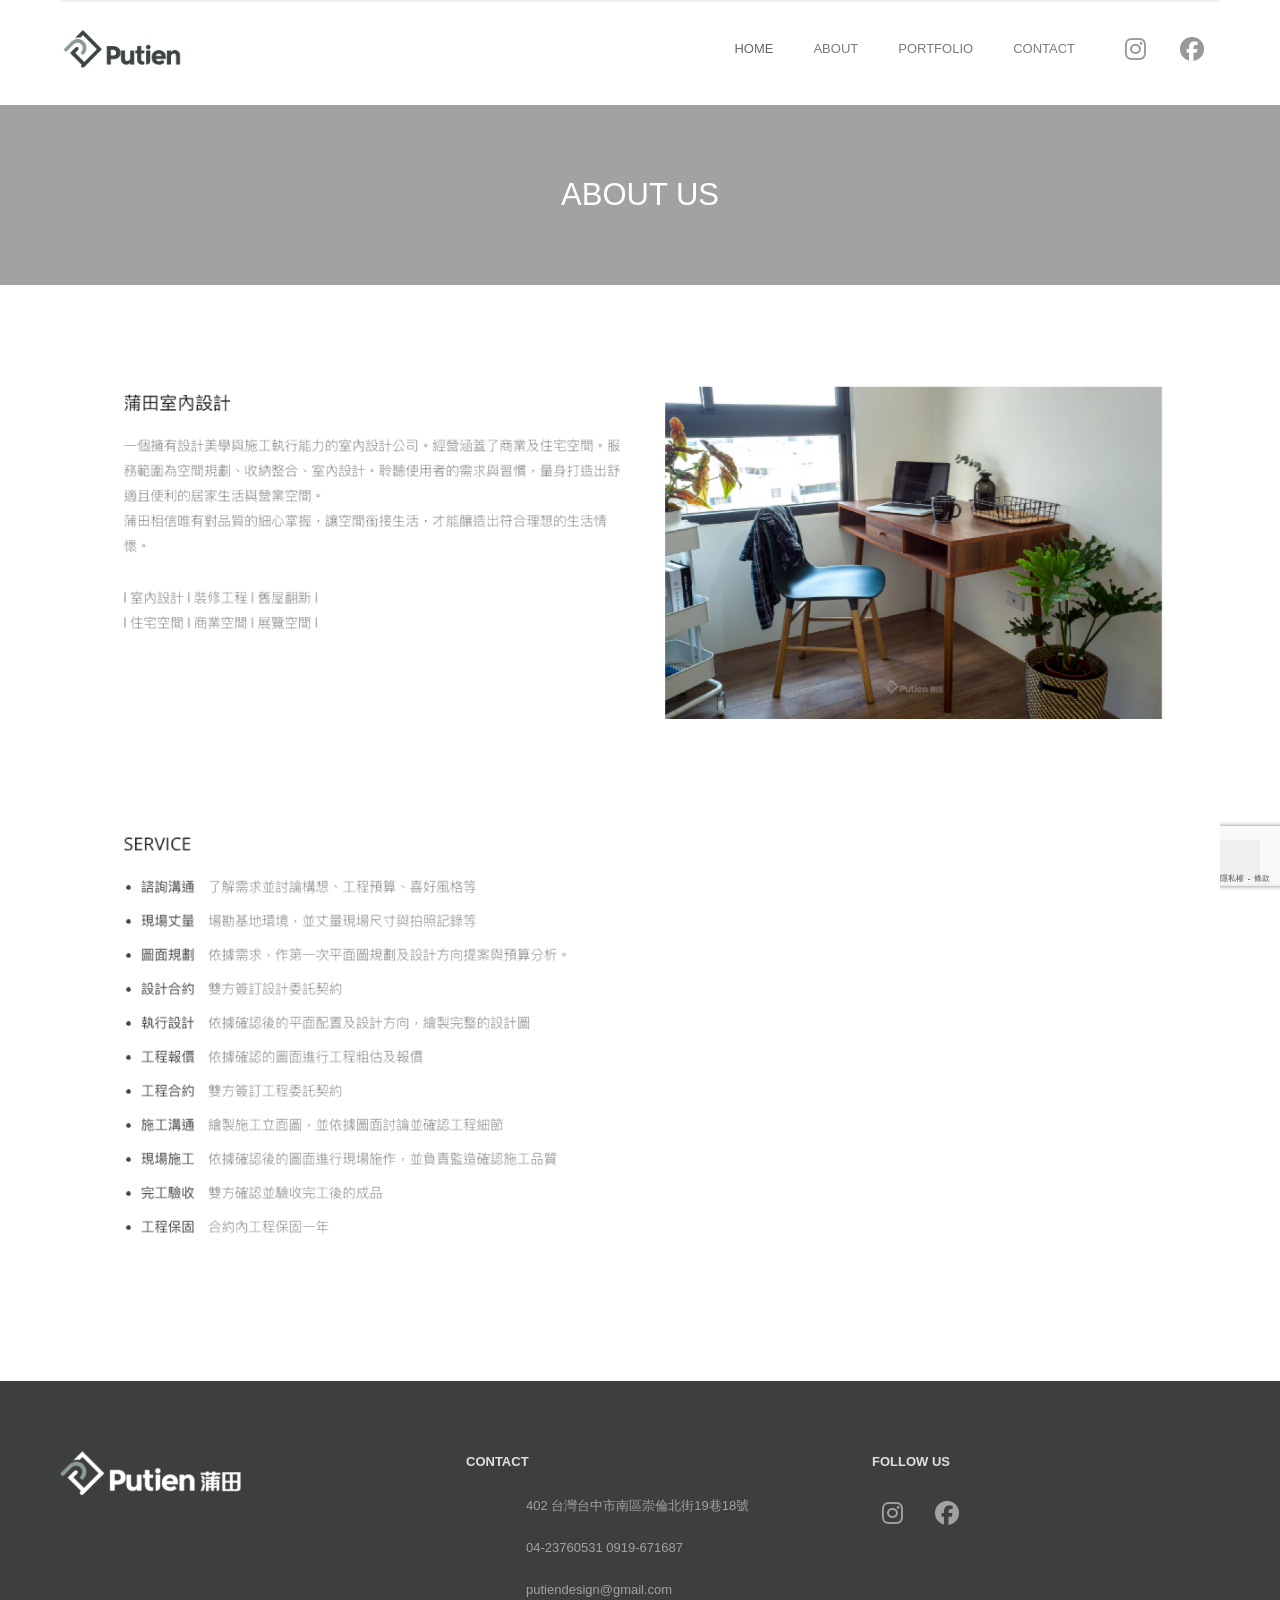
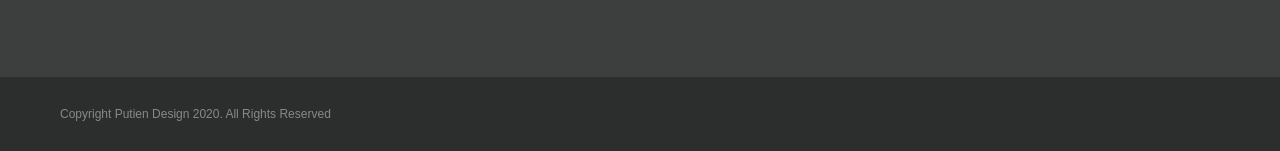
==== about.html @ 78bc1d39 "first website" ====
<!DOCTYPE html>
<!-- saved from url=(0029)https://www.putiendesign.com/ -->
<html
  class="js flexbox canvas canvastext webgl no-touch geolocation postmessage no-websqldatabase indexeddb hashchange history draganddrop websockets rgba hsla multiplebgs backgroundsize borderimage borderradius boxshadow textshadow opacity cssanimations csscolumns cssgradients cssreflections csstransforms csstransforms3d csstransitions fontface generatedcontent video audio localstorage sessionstorage webworkers no-applicationcache svg inlinesvg smil svgclippaths"
  lang="zh-TW"
>
  <!--<!
  [endif]--><head>
    <meta http-equiv="Content-Type" content="text/html; charset=UTF-8" />
    <meta
      http-equiv="origin-trial"
      content="A7vZI3v+Gz7JfuRolKNM4Aff6zaGuT7X0mf3wtoZTnKv6497cVMnhy03KDqX7kBz/q/[base64]"
    />
    <meta
      http-equiv="origin-trial"
      content="A7vZI3v+Gz7JfuRolKNM4Aff6zaGuT7X0mf3wtoZTnKv6497cVMnhy03KDqX7kBz/q/[base64]"
    />

    <meta http-equiv="X-UA-Compatible" content="IE=edge,chrome=1" />
    <meta
      name="viewport"
      content="user-scalable=no, width=device-width, initial-scale=1, maximum-scale=1"
    />
    <meta name="apple-mobile-web-app-capable" content="yes" />
    <meta
      name="robots"
      content="index, follow, max-image-preview:large, max-snippet:-1, max-video-preview:-1"
    />
    <style>
      img:is([sizes="auto" i], [sizes^="auto," i]) {
        contain-intrinsic-size: 3000px 1500px;
      }

      .social-icons {
        display: flex;
        gap: 15px;
        align-items: center;
      }

      .social-icon {
        display: inline-flex;
        align-items: center;
        justify-content: center;
        width: 40px;
        height: 40px;
        color: #999;
        text-decoration: none;
        border-radius: 50%;
        transition: all 0.3s ease;
        font-size: 24px;
      }

      /* Instagram hover 效果 */
      .social-icon.instagram:hover {
        color: white;
      }

      /* Facebook hover 效果 */
      .social-icon.facebook:hover {
        color: white;
      }
    </style>

    <!-- This site is optimized with the Yoast SEO plugin v24.1 - https://yoast.com/wordpress/plugins/seo/ -->
    <title>
      蒲田室內設計 Putien Design ｜室內設計｜住宅空間｜商業空間｜展覽空間
    </title>
    <meta
      name="description"
      content="擁有設計美學與施工執行能力的室內設計公司。經營涵蓋了商業空間及住宅空間。服務範圍為空間規劃、收納整合、室內設計"
    />
    <link rel="canonical" href="https://www.putiendesign.com/" />
    <meta property="og:locale" content="zh_TW" />
    <meta property="og:type" content="website" />
    <meta
      property="og:title"
      content="蒲田室內設計｜Putien Design - 蒲田室內設計 Putien Design ｜室內設計｜住宅空間｜商業空間｜展覽空間"
    />
    <meta
      property="og:description"
      content="擁有設計美學與施工執行能力的室內設計公司。經營涵蓋了商業空間及住宅空間。服務範圍為空間規劃、收納整合、室內設計"
    />
    <meta property="og:url" content="https://www.putiendesign.com/" />
    <meta
      property="og:site_name"
      content="蒲田室內設計 Putien Design ｜室內設計｜住宅空間｜商業空間｜展覽空間"
    />
    <meta
      property="article:modified_time"
      content="2022-06-14T05:50:14+00:00"
    />
    <meta name="twitter:card" content="summary_large_image" />
    <!-- Font Awesome CDN -->
    <link
      rel="stylesheet"
      href="https://cdnjs.cloudflare.com/ajax/libs/font-awesome/6.4.0/css/all.min.css"
    />
    <script type="application/ld+json" class="yoast-schema-graph">
      {
        "@context": "https://schema.org",
        "@graph": [
          {
            "@type": "WebPage",
            "@id": "https://www.putiendesign.com/",
            "url": "https://www.putiendesign.com/",
            "name": "蒲田室內設計｜Putien Design - 蒲田室內設計 Putien Design ｜室內設計｜住宅空間｜商業空間｜展覽空間",
            "isPartOf": { "@id": "https://www.putiendesign.com/#website" },
            "datePublished": "2022-04-12T04:58:20+00:00",
            "dateModified": "2022-06-14T05:50:14+00:00",
            "description": "擁有設計美學與施工執行能力的室內設計公司。經營涵蓋了商業空間及住宅空間。服務範圍為空間規劃、收納整合、室內設計",
            "breadcrumb": { "@id": "https://www.putiendesign.com/#breadcrumb" },
            "inLanguage": "zh-TW",
            "potentialAction": [
              {
                "@type": "ReadAction",
                "target": ["https://www.putiendesign.com/"]
              }
            ]
          },
          {
            "@type": "BreadcrumbList",
            "@id": "https://www.putiendesign.com/#breadcrumb",
            "itemListElement": [
              { "@type": "ListItem", "position": 1, "name": "首頁" }
            ]
          },
          {
            "@type": "WebSite",
            "@id": "https://www.putiendesign.com/#website",
            "url": "https://www.putiendesign.com/",
            "name": "蒲田室內設計 Putien Design ｜室內設計｜住宅空間｜商業空間｜展覽空間",
            "description": "｜室內設計｜住宅空間｜商業空間｜展覽空間",
            "potentialAction": [
              {
                "@type": "SearchAction",
                "target": {
                  "@type": "EntryPoint",
                  "urlTemplate": "https://www.putiendesign.com/?s={search_term_string}"
                },
                "query-input": {
                  "@type": "PropertyValueSpecification",
                  "valueRequired": true,
                  "valueName": "search_term_string"
                }
              }
            ],
            "inLanguage": "zh-TW"
          }
        ]
      }
    </script>
    <!-- / Yoast SEO plugin. -->

    <link rel="dns-prefetch" href="https://www.google.com/" />
    <link rel="dns-prefetch" href="https://stats.wp.com/" />
    <link rel="dns-prefetch" href="https://fonts.googleapis.com/" />
    <link rel="preconnect" href="https://c0.wp.com/" />
    <link
      rel="alternate"
      type="application/rss+xml"
      title="訂閱《蒲田室內設計 Putien Design ｜室內設計｜住宅空間｜商業空間｜展覽空間》» 資訊提供"
      href="https://www.putiendesign.com/feed/"
    />
    <link
      rel="alternate"
      type="application/rss+xml"
      title="訂閱《蒲田室內設計 Putien Design ｜室內設計｜住宅空間｜商業空間｜展覽空間》» 留言的資訊提供"
      href="https://www.putiendesign.com/comments/feed/"
    />
    <link
      rel="alternate"
      type="application/rss+xml"
      title="訂閱《蒲田室內設計 Putien Design ｜室內設計｜住宅空間｜商業空間｜展覽空間 》»〈蒲田室內設計｜Putien Design〉留言的資訊提供"
      href="https://www.putiendesign.com/home-%e9%a6%96%e9%a0%81/feed/"
    />
    <!-- This site uses the Google Analytics by MonsterInsights plugin v9.2.4 - Using Analytics tracking - https://www.monsterinsights.com/ -->
    <!-- Note: MonsterInsights is not currently configured on this site. The site owner needs to authenticate with Google Analytics in the MonsterInsights settings panel. -->
    <!-- No tracking code set -->
    <!-- / Google Analytics by MonsterInsights -->
    <script type="text/javascript">
      /* <![CDATA[ */
      window._wpemojiSettings = {
        baseUrl: "https:\/\/s.w.org\/images\/core\/emoji\/16.0.1\/72x72\/",
        ext: ".png",
        svgUrl: "https:\/\/s.w.org\/images\/core\/emoji\/16.0.1\/svg\/",
        svgExt: ".svg",
        source: {
          concatemoji:
            "https:\/\/www.putiendesign.com\/wp-includes\/js\/wp-emoji-release.min.js?ver=6.8.2",
        },
      };
      /*! This file is auto-generated */
      !(function (s, n) {
        var o, i, e;
        function c(e) {
          try {
            var t = { supportTests: e, timestamp: new Date().valueOf() };
            sessionStorage.setItem(o, JSON.stringify(t));
          } catch (e) {}
        }
        function p(e, t, n) {
          e.clearRect(0, 0, e.canvas.width, e.canvas.height),
            e.fillText(t, 0, 0);
          var t = new Uint32Array(
              e.getImageData(0, 0, e.canvas.width, e.canvas.height).data
            ),
            a =
              (e.clearRect(0, 0, e.canvas.width, e.canvas.height),
              e.fillText(n, 0, 0),
              new Uint32Array(
                e.getImageData(0, 0, e.canvas.width, e.canvas.height).data
              ));
          return t.every(function (e, t) {
            return e === a[t];
          });
        }
        function u(e, t) {
          e.clearRect(0, 0, e.canvas.width, e.canvas.height),
            e.fillText(t, 0, 0);
          for (
            var n = e.getImageData(16, 16, 1, 1), a = 0;
            a < n.data.length;
            a++
          )
            if (0 !== n.data[a]) return !1;
          return !0;
        }
        function f(e, t, n, a) {
          switch (t) {
            case "flag":
              return n(
                e,
                "\ud83c\udff3\ufe0f\u200d\u26a7\ufe0f",
                "\ud83c\udff3\ufe0f\u200b\u26a7\ufe0f"
              )
                ? !1
                : !n(
                    e,
                    "\ud83c\udde8\ud83c\uddf6",
                    "\ud83c\udde8\u200b\ud83c\uddf6"
                  ) &&
                    !n(
                      e,
                      "\ud83c\udff4\udb40\udc67\udb40\udc62\udb40\udc65\udb40\udc6e\udb40\udc67\udb40\udc7f",
                      "\ud83c\udff4\u200b\udb40\udc67\u200b\udb40\udc62\u200b\udb40\udc65\u200b\udb40\udc6e\u200b\udb40\udc67\u200b\udb40\udc7f"
                    );
            case "emoji":
              return !a(e, "\ud83e\udedf");
          }
          return !1;
        }
        function g(e, t, n, a) {
          var r =
              "undefined" != typeof WorkerGlobalScope &&
              self instanceof WorkerGlobalScope
                ? new OffscreenCanvas(300, 150)
                : s.createElement("canvas"),
            o = r.getContext("2d", { willReadFrequently: !0 }),
            i = ((o.textBaseline = "top"), (o.font = "600 32px Arial"), {});
          return (
            e.forEach(function (e) {
              i[e] = t(o, e, n, a);
            }),
            i
          );
        }
        function t(e) {
          var t = s.createElement("script");
          (t.src = e), (t.defer = !0), s.head.appendChild(t);
        }
        "undefined" != typeof Promise &&
          ((o = "wpEmojiSettingsSupports"),
          (i = ["flag", "emoji"]),
          (n.supports = { everything: !0, everythingExceptFlag: !0 }),
          (e = new Promise(function (e) {
            s.addEventListener("DOMContentLoaded", e, { once: !0 });
          })),
          new Promise(function (t) {
            var n = (function () {
              try {
                var e = JSON.parse(sessionStorage.getItem(o));
                if (
                  "object" == typeof e &&
                  "number" == typeof e.timestamp &&
                  new Date().valueOf() < e.timestamp + 604800 &&
                  "object" == typeof e.supportTests
                )
                  return e.supportTests;
              } catch (e) {}
              return null;
            })();
            if (!n) {
              if (
                "undefined" != typeof Worker &&
                "undefined" != typeof OffscreenCanvas &&
                "undefined" != typeof URL &&
                URL.createObjectURL &&
                "undefined" != typeof Blob
              )
                try {
                  var e =
                      "postMessage(" +
                      g.toString() +
                      "(" +
                      [
                        JSON.stringify(i),
                        f.toString(),
                        p.toString(),
                        u.toString(),
                      ].join(",") +
                      "));",
                    a = new Blob([e], { type: "text/javascript" }),
                    r = new Worker(URL.createObjectURL(a), {
                      name: "wpTestEmojiSupports",
                    });
                  return void (r.onmessage = function (e) {
                    c((n = e.data)), r.terminate(), t(n);
                  });
                } catch (e) {}
              c((n = g(i, f, p, u)));
            }
            t(n);
          })
            .then(function (e) {
              for (var t in e)
                (n.supports[t] = e[t]),
                  (n.supports.everything =
                    n.supports.everything && n.supports[t]),
                  "flag" !== t &&
                    (n.supports.everythingExceptFlag =
                      n.supports.everythingExceptFlag && n.supports[t]);
              (n.supports.everythingExceptFlag =
                n.supports.everythingExceptFlag && !n.supports.flag),
                (n.DOMReady = !1),
                (n.readyCallback = function () {
                  n.DOMReady = !0;
                });
            })
            .then(function () {
              return e;
            })
            .then(function () {
              var e;
              n.supports.everything ||
                (n.readyCallback(),
                (e = n.source || {}).concatemoji
                  ? t(e.concatemoji)
                  : e.wpemoji && e.twemoji && (t(e.twemoji), t(e.wpemoji)));
            }));
      })((window, document), window._wpemojiSettings);
      /* ]]> */
    </script>
    <style id="wp-emoji-styles-inline-css" type="text/css">
      img.wp-smiley,
      img.emoji {
        display: inline !important;
        border: none !important;
        box-shadow: none !important;
        height: 1em !important;
        width: 1em !important;
        margin: 0 0.07em !important;
        vertical-align: -0.1em !important;
        background: none !important;
        padding: 0 !important;
      }
    </style>
    <link
      rel="stylesheet"
      id="wp-block-library-css"
      href="./putien_files/style.min.css"
      type="text/css"
      media="all"
    />
    <style id="classic-theme-styles-inline-css" type="text/css">
      /*! This file is auto-generated */
      .wp-block-button__link {
        color: #fff;
        background-color: #32373c;
        border-radius: 9999px;
        box-shadow: none;
        text-decoration: none;
        padding: calc(0.667em + 2px) calc(1.333em + 2px);
        font-size: 1.125em;
      }
      .wp-block-file__button {
        background: #32373c;
        color: #fff;
        text-decoration: none;
      }
    </style>
    <link
      rel="stylesheet"
      id="mediaelement-css"
      href="./putien_files/mediaelementplayer-legacy.min.css"
      type="text/css"
      media="all"
    />
    <link
      rel="stylesheet"
      id="wp-mediaelement-css"
      href="./putien_files/wp-mediaelement.min.css"
      type="text/css"
      media="all"
    />
    <style id="jetpack-sharing-buttons-style-inline-css" type="text/css">
      .jetpack-sharing-buttons__services-list {
        display: flex;
        flex-direction: row;
        flex-wrap: wrap;
        gap: 0;
        list-style-type: none;
        margin: 5px;
        padding: 0;
      }
      .jetpack-sharing-buttons__services-list.has-small-icon-size {
        font-size: 12px;
      }
      .jetpack-sharing-buttons__services-list.has-normal-icon-size {
        font-size: 16px;
      }
      .jetpack-sharing-buttons__services-list.has-large-icon-size {
        font-size: 24px;
      }
      .jetpack-sharing-buttons__services-list.has-huge-icon-size {
        font-size: 36px;
      }
      @media print {
        .jetpack-sharing-buttons__services-list {
          display: none !important;
        }
      }
      .editor-styles-wrapper .wp-block-jetpack-sharing-buttons {
        gap: 0;
        padding-inline-start: 0;
      }
      ul.jetpack-sharing-buttons__services-list.has-background {
        padding: 1.25em 2.375em;
      }
    </style>
    <style id="global-styles-inline-css" type="text/css">
      :root {
        --wp--preset--aspect-ratio--square: 1;
        --wp--preset--aspect-ratio--4-3: 4/3;
        --wp--preset--aspect-ratio--3-4: 3/4;
        --wp--preset--aspect-ratio--3-2: 3/2;
        --wp--preset--aspect-ratio--2-3: 2/3;
        --wp--preset--aspect-ratio--16-9: 16/9;
        --wp--preset--aspect-ratio--9-16: 9/16;
        --wp--preset--color--black: #000000;
        --wp--preset--color--cyan-bluish-gray: #abb8c3;
        --wp--preset--color--white: #ffffff;
        --wp--preset--color--pale-pink: #f78da7;
        --wp--preset--color--vivid-red: #cf2e2e;
        --wp--preset--color--luminous-vivid-orange: #ff6900;
        --wp--preset--color--luminous-vivid-amber: #fcb900;
        --wp--preset--color--light-green-cyan: #7bdcb5;
        --wp--preset--color--vivid-green-cyan: #00d084;
        --wp--preset--color--pale-cyan-blue: #8ed1fc;
        --wp--preset--color--vivid-cyan-blue: #0693e3;
        --wp--preset--color--vivid-purple: #9b51e0;
        --wp--preset--gradient--vivid-cyan-blue-to-vivid-purple: linear-gradient(
          135deg,
          rgba(6, 147, 227, 1) 0%,
          rgb(155, 81, 224) 100%
        );
        --wp--preset--gradient--light-green-cyan-to-vivid-green-cyan: linear-gradient(
          135deg,
          rgb(122, 220, 180) 0%,
          rgb(0, 208, 130) 100%
        );
        --wp--preset--gradient--luminous-vivid-amber-to-luminous-vivid-orange: linear-gradient(
          135deg,
          rgba(252, 185, 0, 1) 0%,
          rgba(255, 105, 0, 1) 100%
        );
        --wp--preset--gradient--luminous-vivid-orange-to-vivid-red: linear-gradient(
          135deg,
          rgba(255, 105, 0, 1) 0%,
          rgb(207, 46, 46) 100%
        );
        --wp--preset--gradient--very-light-gray-to-cyan-bluish-gray: linear-gradient(
          135deg,
          rgb(238, 238, 238) 0%,
          rgb(169, 184, 195) 100%
        );
        --wp--preset--gradient--cool-to-warm-spectrum: linear-gradient(
          135deg,
          rgb(74, 234, 220) 0%,
          rgb(151, 120, 209) 20%,
          rgb(207, 42, 186) 40%,
          rgb(238, 44, 130) 60%,
          rgb(251, 105, 98) 80%,
          rgb(254, 248, 76) 100%
        );
        --wp--preset--gradient--blush-light-purple: linear-gradient(
          135deg,
          rgb(255, 206, 236) 0%,
          rgb(152, 150, 240) 100%
        );
        --wp--preset--gradient--blush-bordeaux: linear-gradient(
          135deg,
          rgb(254, 205, 165) 0%,
          rgb(254, 45, 45) 50%,
          rgb(107, 0, 62) 100%
        );
        --wp--preset--gradient--luminous-dusk: linear-gradient(
          135deg,
          rgb(255, 203, 112) 0%,
          rgb(199, 81, 192) 50%,
          rgb(65, 88, 208) 100%
        );
        --wp--preset--gradient--pale-ocean: linear-gradient(
          135deg,
          rgb(255, 245, 203) 0%,
          rgb(182, 227, 212) 50%,
          rgb(51, 167, 181) 100%
        );
        --wp--preset--gradient--electric-grass: linear-gradient(
          135deg,
          rgb(202, 248, 128) 0%,
          rgb(113, 206, 126) 100%
        );
        --wp--preset--gradient--midnight: linear-gradient(
          135deg,
          rgb(2, 3, 129) 0%,
          rgb(40, 116, 252) 100%
        );
        --wp--preset--font-size--small: 13px;
        --wp--preset--font-size--medium: 20px;
        --wp--preset--font-size--large: 36px;
        --wp--preset--font-size--x-large: 42px;
        --wp--preset--spacing--20: 0.44rem;
        --wp--preset--spacing--30: 0.67rem;
        --wp--preset--spacing--40: 1rem;
        --wp--preset--spacing--50: 1.5rem;
        --wp--preset--spacing--60: 2.25rem;
        --wp--preset--spacing--70: 3.38rem;
        --wp--preset--spacing--80: 5.06rem;
        --wp--preset--shadow--natural: 6px 6px 9px rgba(0, 0, 0, 0.2);
        --wp--preset--shadow--deep: 12px 12px 50px rgba(0, 0, 0, 0.4);
        --wp--preset--shadow--sharp: 6px 6px 0px rgba(0, 0, 0, 0.2);
        --wp--preset--shadow--outlined: 6px 6px 0px -3px rgba(255, 255, 255, 1),
          6px 6px rgba(0, 0, 0, 1);
        --wp--preset--shadow--crisp: 6px 6px 0px rgba(0, 0, 0, 1);
      }
      :where(.is-layout-flex) {
        gap: 0.5em;
      }
      :where(.is-layout-grid) {
        gap: 0.5em;
      }
      body .is-layout-flex {
        display: flex;
      }
      .is-layout-flex {
        flex-wrap: wrap;
        align-items: center;
      }
      .is-layout-flex > :is(*, div) {
        margin: 0;
      }
      body .is-layout-grid {
        display: grid;
      }
      .is-layout-grid > :is(*, div) {
        margin: 0;
      }
      :where(.wp-block-columns.is-layout-flex) {
        gap: 2em;
      }
      :where(.wp-block-columns.is-layout-grid) {
        gap: 2em;
      }
      :where(.wp-block-post-template.is-layout-flex) {
        gap: 1.25em;
      }
      :where(.wp-block-post-template.is-layout-grid) {
        gap: 1.25em;
      }
      .has-black-color {
        color: var(--wp--preset--color--black) !important;
      }
      .has-cyan-bluish-gray-color {
        color: var(--wp--preset--color--cyan-bluish-gray) !important;
      }
      .has-white-color {
        color: var(--wp--preset--color--white) !important;
      }
      .has-pale-pink-color {
        color: var(--wp--preset--color--pale-pink) !important;
      }
      .has-vivid-red-color {
        color: var(--wp--preset--color--vivid-red) !important;
      }
      .has-luminous-vivid-orange-color {
        color: var(--wp--preset--color--luminous-vivid-orange) !important;
      }
      .has-luminous-vivid-amber-color {
        color: var(--wp--preset--color--luminous-vivid-amber) !important;
      }
      .has-light-green-cyan-color {
        color: var(--wp--preset--color--light-green-cyan) !important;
      }
      .has-vivid-green-cyan-color {
        color: var(--wp--preset--color--vivid-green-cyan) !important;
      }
      .has-pale-cyan-blue-color {
        color: var(--wp--preset--color--pale-cyan-blue) !important;
      }
      .has-vivid-cyan-blue-color {
        color: var(--wp--preset--color--vivid-cyan-blue) !important;
      }
      .has-vivid-purple-color {
        color: var(--wp--preset--color--vivid-purple) !important;
      }
      .has-black-background-color {
        background-color: var(--wp--preset--color--black) !important;
      }
      .has-cyan-bluish-gray-background-color {
        background-color: var(--wp--preset--color--cyan-bluish-gray) !important;
      }
      .has-white-background-color {
        background-color: var(--wp--preset--color--white) !important;
      }
      .has-pale-pink-background-color {
        background-color: var(--wp--preset--color--pale-pink) !important;
      }
      .has-vivid-red-background-color {
        background-color: var(--wp--preset--color--vivid-red) !important;
      }
      .has-luminous-vivid-orange-background-color {
        background-color: var(
          --wp--preset--color--luminous-vivid-orange
        ) !important;
      }
      .has-luminous-vivid-amber-background-color {
        background-color: var(
          --wp--preset--color--luminous-vivid-amber
        ) !important;
      }
      .has-light-green-cyan-background-color {
        background-color: var(--wp--preset--color--light-green-cyan) !important;
      }
      .has-vivid-green-cyan-background-color {
        background-color: var(--wp--preset--color--vivid-green-cyan) !important;
      }
      .has-pale-cyan-blue-background-color {
        background-color: var(--wp--preset--color--pale-cyan-blue) !important;
      }
      .has-vivid-cyan-blue-background-color {
        background-color: var(--wp--preset--color--vivid-cyan-blue) !important;
      }
      .has-vivid-purple-background-color {
        background-color: var(--wp--preset--color--vivid-purple) !important;
      }
      .has-black-border-color {
        border-color: var(--wp--preset--color--black) !important;
      }
      .has-cyan-bluish-gray-border-color {
        border-color: var(--wp--preset--color--cyan-bluish-gray) !important;
      }
      .has-white-border-color {
        border-color: var(--wp--preset--color--white) !important;
      }
      .has-pale-pink-border-color {
        border-color: var(--wp--preset--color--pale-pink) !important;
      }
      .has-vivid-red-border-color {
        border-color: var(--wp--preset--color--vivid-red) !important;
      }
      .has-luminous-vivid-orange-border-color {
        border-color: var(
          --wp--preset--color--luminous-vivid-orange
        ) !important;
      }
      .has-luminous-vivid-amber-border-color {
        border-color: var(--wp--preset--color--luminous-vivid-amber) !important;
      }
      .has-light-green-cyan-border-color {
        border-color: var(--wp--preset--color--light-green-cyan) !important;
      }
      .has-vivid-green-cyan-border-color {
        border-color: var(--wp--preset--color--vivid-green-cyan) !important;
      }
      .has-pale-cyan-blue-border-color {
        border-color: var(--wp--preset--color--pale-cyan-blue) !important;
      }
      .has-vivid-cyan-blue-border-color {
        border-color: var(--wp--preset--color--vivid-cyan-blue) !important;
      }
      .has-vivid-purple-border-color {
        border-color: var(--wp--preset--color--vivid-purple) !important;
      }
      .has-vivid-cyan-blue-to-vivid-purple-gradient-background {
        background: var(
          --wp--preset--gradient--vivid-cyan-blue-to-vivid-purple
        ) !important;
      }
      .has-light-green-cyan-to-vivid-green-cyan-gradient-background {
        background: var(
          --wp--preset--gradient--light-green-cyan-to-vivid-green-cyan
        ) !important;
      }
      .has-luminous-vivid-amber-to-luminous-vivid-orange-gradient-background {
        background: var(
          --wp--preset--gradient--luminous-vivid-amber-to-luminous-vivid-orange
        ) !important;
      }
      .has-luminous-vivid-orange-to-vivid-red-gradient-background {
        background: var(
          --wp--preset--gradient--luminous-vivid-orange-to-vivid-red
        ) !important;
      }
      .has-very-light-gray-to-cyan-bluish-gray-gradient-background {
        background: var(
          --wp--preset--gradient--very-light-gray-to-cyan-bluish-gray
        ) !important;
      }
      .has-cool-to-warm-spectrum-gradient-background {
        background: var(
          --wp--preset--gradient--cool-to-warm-spectrum
        ) !important;
      }
      .has-blush-light-purple-gradient-background {
        background: var(--wp--preset--gradient--blush-light-purple) !important;
      }
      .has-blush-bordeaux-gradient-background {
        background: var(--wp--preset--gradient--blush-bordeaux) !important;
      }
      .has-luminous-dusk-gradient-background {
        background: var(--wp--preset--gradient--luminous-dusk) !important;
      }
      .has-pale-ocean-gradient-background {
        background: var(--wp--preset--gradient--pale-ocean) !important;
      }
      .has-electric-grass-gradient-background {
        background: var(--wp--preset--gradient--electric-grass) !important;
      }
      .has-midnight-gradient-background {
        background: var(--wp--preset--gradient--midnight) !important;
      }
      .has-small-font-size {
        font-size: var(--wp--preset--font-size--small) !important;
      }
      .has-medium-font-size {
        font-size: var(--wp--preset--font-size--medium) !important;
      }
      .has-large-font-size {
        font-size: var(--wp--preset--font-size--large) !important;
      }
      .has-x-large-font-size {
        font-size: var(--wp--preset--font-size--x-large) !important;
      }
      :where(.wp-block-post-template.is-layout-flex) {
        gap: 1.25em;
      }
      :where(.wp-block-post-template.is-layout-grid) {
        gap: 1.25em;
      }
      :where(.wp-block-columns.is-layout-flex) {
        gap: 2em;
      }
      :where(.wp-block-columns.is-layout-grid) {
        gap: 2em;
      }
      :root :where(.wp-block-pullquote) {
        font-size: 1.5em;
        line-height: 1.6;
      }
    </style>

    <style>
      * {
        margin: 0;
        padding: 0;
        box-sizing: border-box;
      }

      .carousel-container {
        position: relative;
        margin: 0 auto;
        overflow: hidden;
      }

      .carousel-wrapper {
        display: flex;
        transition: transform 0.5s ease-in-out;
      }

      .carousel-slide {
        min-width: 100%;
        position: relative;
        cursor: pointer;
      }

      .carousel-slide img {
        width: 100%;
        height: 500px;
        object-fit: cover;
        display: block;
      }

      .slide-overlay {
        position: absolute;
        bottom: 0;
        left: 0;
        right: 0;
        background: linear-gradient(transparent, rgba(0, 0, 0, 0.8));
        color: white;
        padding: 30px;
      }

      .slide-title {
        font-size: 24px;
        font-weight: bold;
        margin-bottom: 5px;
      }

      .slide-description {
        font-size: 14px;
        opacity: 0.9;
      }

      /* 控制按鈕 */
      .carousel-btn {
        position: absolute;
        top: 50%;
        transform: translateY(-50%);
        background: rgba(255, 255, 255, 0.4);
        color: #fff;
        border: none;
        padding: 12px;
        cursor: pointer;
        font-size: 20px;
        transition: all 0.3s ease;
        z-index: 10;
        backdrop-filter: blur(10px);
      }

      .carousel-btn:hover {
        background: rgba(255, 255, 255, 1);
        transform: translateY(-50%) scale(1.05);
        box-shadow: 0 6px 20px rgba(0, 0, 0, 0.25);
      }

      .prev-btn {
        left: 20px;
      }

      .next-btn {
        right: 20px;
      }

      /* 指示點 */
      .carousel-dots {
        position: absolute;
        bottom: 20px;
        left: 50%;
        transform: translateX(-50%);
        display: flex;
        gap: 8px;
        z-index: 10;
      }

      .dot {
        width: 8px;
        height: 8px;
        border-radius: 50%;
        background: rgba(255, 255, 255, 0.5);
        cursor: pointer;
        transition: all 0.3s ease;
        border: 2px solid rgba(255, 255, 255, 0.3);
      }

      .dot.active {
        background: rgba(255, 255, 255, 0.9);
        border-color: rgba(255, 255, 255, 0.8);
        transform: scale(1.2);
      }

      .dot:hover {
        background: rgba(255, 255, 255, 0.8);
        border-color: rgba(255, 255, 255, 0.6);
      }

      /* 響應式設計 */
      @media (max-width: 768px) {
        .carousel-slide img {
          height: 300px;
        }

        .slide-overlay {
          padding: 20px;
        }

        .slide-title {
          font-size: 18px;
        }

        .carousel-btn {
          width: 38px;
          height: 38px;
          padding: 8px;
          font-size: 16px;
        }
      }
    </style>
    <link
      rel="stylesheet"
      id="gdprmagnificpopup-css"
      href="./putien_files/magnific-popup.css"
      type="text/css"
      media="all"
    />
    <link
      rel="stylesheet"
      id="be-gdpr-css"
      href="./putien_files/be-gdpr-public.css"
      type="text/css"
      media="all"
    />
    <link
      rel="stylesheet"
      id="contact-form-7-css"
      href="./putien_files/styles.css"
      type="text/css"
      media="all"
    />
    <link
      rel="stylesheet"
      id="oshine-modules-css"
      href="./putien_files/oshine-modules.min.css"
      type="text/css"
      media="all"
    />
    <link
      rel="stylesheet"
      id="typehub-css"
      href="./putien_files/typehub-public.css"
      type="text/css"
      media="all"
    />
    <link
      rel="stylesheet"
      id="typehub-google-fonts-css"
      href="./putien_files/css"
      type="text/css"
      media="all"
    />
    <link
      rel="stylesheet"
      id="tatsu-main-css"
      href="./putien_files/tatsu.min.css"
      type="text/css"
      media="all"
    />
    <link
      rel="stylesheet"
      id="font_awesome-css"
      href="./putien_files/font-awesome.css"
      type="text/css"
      media="all"
    />
    <link
      rel="stylesheet"
      id="be-themes-bb-press-css-css"
      href="./putien_files/bb-press.css"
      type="text/css"
      media="all"
    />
    <link
      rel="stylesheet"
      id="be-style-main-css-css"
      href="./putien_files/main.min.css"
      type="text/css"
      media="all"
    />
    <link
      rel="stylesheet"
      id="be-style-top-header-css"
      href="./putien_files/top-header.min.css"
      type="text/css"
      media="all"
    />
    <link
      rel="stylesheet"
      id="be-style-responsive-header-css"
      href="./putien_files/responsive-header.min.css"
      type="text/css"
      media="all"
    />
    <link
      rel="stylesheet"
      id="be-style-multilevel-menu-css"
      href="./putien_files/multilevel-menu.min.css"
      type="text/css"
      media="all"
    />
    <link
      rel="stylesheet"
      id="be-themes-layout-css"
      href="./putien_files/layout.min.css"
      type="text/css"
      media="all"
    />
    <link
      rel="stylesheet"
      id="vendor-css"
      href="./putien_files/vendor.min.css"
      type="text/css"
      media="all"
    />
    <link
      rel="stylesheet"
      id="be-custom-fonts-css"
      href="./putien_files/fonts.min.css"
      type="text/css"
      media="all"
    />
    <link
      rel="stylesheet"
      id="be-dynamic-css"
      href="./putien_files/be_dynamic.css"
      type="text/css"
      media="all"
    />
    <link
      rel="stylesheet"
      id="be-style-css-css"
      href="./putien_files/style.css"
      type="text/css"
      media="all"
    />
    <link
      rel="stylesheet"
      id="ms-main-css"
      href="./putien_files/masterslider.main.css"
      type="text/css"
      media="all"
    />
    <link
      rel="stylesheet"
      id="ms-custom-css"
      href="./putien_files/custom.css"
      type="text/css"
      media="all"
    />
    <script
      type="text/javascript"
      src="./putien_files/jquery.min.js"
      id="jquery-core-js"
    ></script>
    <script
      type="text/javascript"
      src="./putien_files/jquery-migrate.min.js"
      id="jquery-migrate-js"
    ></script>
    <script type="text/javascript" id="be-gdpr-js-extra">
      /* <![CDATA[ */
      var beGdprConcerns = {
        youtube: {
          label: "Youtube",
          description: "Consent to display content from YouTube.",
          required: false,
        },
        vimeo: {
          label: "Vimeo",
          description: "Consent to display content from Vimeo.",
          required: false,
        },
        gmaps: {
          label: "Google Maps",
          description: "Consent to display content from Google Maps.",
          required: false,
        },
      };
      /* ]]> */
    </script>
    <script
      type="text/javascript"
      src="./putien_files/be-gdpr-public.js"
      id="be-gdpr-js"
    ></script>
    <script
      type="text/javascript"
      src="./putien_files/webfont.min.js"
      id="webfontloader-js"
    ></script>
    <script
      type="text/javascript"
      src="./putien_files/modernizr.min.js"
      id="modernizr-js"
    ></script>
    <link
      rel="https://api.w.org/"
      href="https://www.putiendesign.com/wp-json/"
    />
    <link
      rel="alternate"
      title="JSON"
      type="application/json"
      href="https://www.putiendesign.com/wp-json/wp/v2/pages/3396"
    />
    <link
      rel="EditURI"
      type="application/rsd+xml"
      title="RSD"
      href="https://www.putiendesign.com/xmlrpc.php?rsd"
    />
    <meta name="generator" content="WordPress 6.8.2" />
    <link rel="shortlink" href="https://www.putiendesign.com/" />
    <link
      rel="alternate"
      title="oEmbed (JSON)"
      type="application/json+oembed"
      href="https://www.putiendesign.com/wp-json/oembed/1.0/embed?url=https%3A%2F%2Fwww.putiendesign.com%2F"
    />
    <link
      rel="alternate"
      title="oEmbed (XML)"
      type="text/xml+oembed"
      href="https://www.putiendesign.com/wp-json/oembed/1.0/embed?url=https%3A%2F%2Fwww.putiendesign.com%2F&amp;format=xml"
    />
    <script>
      var ms_grabbing_curosr =
          "https://www.putiendesign.com/wp-content/plugins/masterslider/public/assets/css/common/grabbing.cur",
        ms_grab_curosr =
          "https://www.putiendesign.com/wp-content/plugins/masterslider/public/assets/css/common/grab.cur";
    </script>
    <meta
      name="generator"
      content="MasterSlider 3.6.1 - Responsive Touch Image Slider"
    />
    <style>
      img#wpstats {
        display: none;
      }
    </style>
    <meta
      name="generator"
      content="Powered by Slider Revolution 6.5.18 - responsive, Mobile-Friendly Slider Plugin for WordPress with comfortable drag and drop interface."
    />
    <style rel="stylesheet" id="typehub-output">
      h1,
      .h1 {
        font-family: "Open Sans", -apple-system, BlinkMacSystemFont, "Segoe UI",
          Roboto, Oxygen-Sans, Ubuntu, Cantarell, "Helvetica Neue", sans-serif;
        font-weight: 300;
        font-style: normal;
        text-transform: none;
        font-size: 70px;
        line-height: 70px;
        letter-spacing: 0;
        color: #222;
      }
      h2,
      .h2 {
        font-family: "Open Sans", -apple-system, BlinkMacSystemFont, "Segoe UI",
          Roboto, Oxygen-Sans, Ubuntu, Cantarell, "Helvetica Neue", sans-serif;
        font-weight: 300;
        font-style: normal;
        text-transform: none;
        font-size: 38px;
        line-height: 63px;
        letter-spacing: 0;
        color: #222;
      }
      h3,
      .h3 {
        font-family: "Open Sans", -apple-system, BlinkMacSystemFont, "Segoe UI",
          Roboto, Oxygen-Sans, Ubuntu, Cantarell, "Helvetica Neue", sans-serif;
        font-weight: 300;
        font-style: normal;
        text-transform: none;
        font-size: 31px;
        line-height: 52px;
        letter-spacing: 0;
        color: #222;
      }
      h4,
      .woocommerce-order-received .woocommerce h2,
      .woocommerce-order-received .woocommerce h3,
      .woocommerce-view-order .woocommerce h2,
      .woocommerce-view-order .woocommerce h3,
      .h4 {
        font-family: "Open Sans", -apple-system, BlinkMacSystemFont, "Segoe UI",
          Roboto, Oxygen-Sans, Ubuntu, Cantarell, "Helvetica Neue", sans-serif;
        font-weight: 300;
        font-style: normal;
        text-transform: none;
        font-size: 28px;
        line-height: 46px;
        letter-spacing: 0;
        color: #222;
      }
      h5,
      #reply-title,
      .h5 {
        font-family: "Open Sans", -apple-system, BlinkMacSystemFont, "Segoe UI",
          Roboto, Oxygen-Sans, Ubuntu, Cantarell, "Helvetica Neue", sans-serif;
        font-weight: 300;
        font-style: normal;
        text-transform: none;
        font-size: 20px;
        line-height: 36px;
        letter-spacing: 0;
        color: #222;
      }
      h6,
      .testimonial-author-role.h6-font,
      .menu-card-title,
      .menu-card-item-price,
      .slider-counts,
      .woocommerce-MyAccount-navigation ul li,
      a.bbp-forum-title,
      #bbpress-forums fieldset.bbp-form label,
      .bbp-topic-title a.bbp-topic-permalink,
      #bbpress-forums ul.forum-titles li,
      #bbpress-forums ul.bbp-replies li.bbp-header,
      .h6 {
        font-family: "Open Sans", -apple-system, BlinkMacSystemFont, "Segoe UI",
          Roboto, Oxygen-Sans, Ubuntu, Cantarell, "Helvetica Neue", sans-serif;
        font-weight: 400;
        font-style: normal;
        text-transform: none;
        font-size: 15px;
        line-height: 32px;
        letter-spacing: 0;
        color: #222;
      }
      body,
      .special-heading-wrap .caption-wrap .body-font,
      .woocommerce .woocommerce-ordering select.orderby,
      .woocommerce-page .woocommerce-ordering select.orderby,
      .body {
        font-family: "Open Sans", -apple-system, BlinkMacSystemFont, "Segoe UI",
          Roboto, Oxygen-Sans, Ubuntu, Cantarell, "Helvetica Neue", sans-serif;
        font-weight: 300;
        font-style: normal;
        text-transform: none;
        font-size: 15px;
        line-height: 28px;
        letter-spacing: 0;
        color: #444;
      }
      .page-title-module-custom .page-title-custom,
      h6.portfolio-title-nav {
        font-family: "Open Sans", -apple-system, BlinkMacSystemFont, "Segoe UI",
          Roboto, Oxygen-Sans, Ubuntu, Cantarell, "Helvetica Neue", sans-serif;
        font-weight: 300;
        font-style: normal;
        text-transform: uppercase;
        font-size: 25px;
        line-height: 36px;
        letter-spacing: 3px;
        color: #000;
      }
      .sub-title,
      .special-subtitle,
      .sub_title {
        font-family: "Open Sans", -apple-system, BlinkMacSystemFont, "Segoe UI",
          Roboto, Oxygen-Sans, Ubuntu, Cantarell, "Helvetica Neue", sans-serif;
        font-weight: 300;
        font-style: normal;
        text-transform: none;
        font-size: 16px;
      }
      #footer {
        font-family: "Open Sans", -apple-system, BlinkMacSystemFont, "Segoe UI",
          Roboto, Oxygen-Sans, Ubuntu, Cantarell, "Helvetica Neue", sans-serif;
        font-weight: 400;
        font-style: normal;
        text-transform: none;
        font-size: 12px;
        line-height: 14px;
        letter-spacing: 0;
        color: #888;
      }
      .special-header-menu .menu-container,
      #navigation .mega .sub-menu .highlight .sf-with-ul,
      #navigation,
      .style2 #navigation,
      .style13 #navigation,
      #navigation-left-side,
      #navigation-right-side,
      .sb-left #slidebar-menu,
      .header-widgets,
      .header-code-widgets,
      body #header-inner-wrap.top-animate.style2 #navigation,
      .top-overlay-menu .sb-right #slidebar-menu {
        font-family: "Open Sans", -apple-system, BlinkMacSystemFont, "Segoe UI",
          Roboto, Oxygen-Sans, Ubuntu, Cantarell, "Helvetica Neue", sans-serif;
        font-weight: 400;
        font-style: normal;
        text-transform: uppercase;
        font-size: 13px;
        line-height: 51px;
        letter-spacing: 0;
        color: #7c7c7c;
      }
      .special-header-menu .menu-container .sub-menu,
      .special-header-menu .sub-menu,
      #navigation .sub-menu,
      #navigation .children,
      #navigation-left-side .sub-menu,
      #navigation-left-side .children,
      #navigation-right-side .sub-menu,
      #navigation-right-side .children,
      .sb-left #slidebar-menu .sub-menu,
      .top-overlay-menu .sb-right #slidebar-menu .sub-menu {
        font-family: "Open Sans", -apple-system, BlinkMacSystemFont, "Segoe UI",
          Roboto, Oxygen-Sans, Ubuntu, Cantarell, "Helvetica Neue", sans-serif;
        font-weight: 400;
        font-style: normal;
        text-transform: none;
        font-size: 13px;
        line-height: 28px;
        letter-spacing: 0;
        color: #bbb;
      }
      ul#mobile-menu a,
      ul#mobile-menu li.mega ul.sub-menu li.highlight > :first-child {
        font-family: "Montserrat", -apple-system, BlinkMacSystemFont, "Segoe UI",
          Roboto, Oxygen-Sans, Ubuntu, Cantarell, "Helvetica Neue", sans-serif;
        font-weight: 400;
        font-style: normal;
        text-transform: uppercase;
        font-size: 12px;
        line-height: 40px;
        letter-spacing: 1px;
        color: #232323;
      }
      ul#mobile-menu ul.sub-menu a {
        font-family: "Raleway", -apple-system, BlinkMacSystemFont, "Segoe UI",
          Roboto, Oxygen-Sans, Ubuntu, Cantarell, "Helvetica Neue", sans-serif;
        font-weight: 400;
        font-style: normal;
        text-transform: none;
        font-size: 13px;
        line-height: 27px;
        letter-spacing: 0;
        color: #494949;
      }
      .top-right-sliding-menu .sb-right ul#slidebar-menu li,
      .sb-right #slidebar-menu .mega .sub-menu .highlight .sf-with-ul {
        font-family: "Open Sans", -apple-system, BlinkMacSystemFont, "Segoe UI",
          Roboto, Oxygen-Sans, Ubuntu, Cantarell, "Helvetica Neue", sans-serif;
        font-weight: 400;
        font-style: normal;
        text-transform: uppercase;
        font-size: 14px;
        line-height: 60px;
        letter-spacing: 1px;
        color: #fff;
      }
      .top-right-sliding-menu .sb-right #slidebar-menu ul.sub-menu li {
        font-family: "Raleway", -apple-system, BlinkMacSystemFont, "Segoe UI",
          Roboto, Oxygen-Sans, Ubuntu, Cantarell, "Helvetica Neue", sans-serif;
        font-weight: 400;
        font-style: normal;
        text-transform: none;
        font-size: 13px;
        line-height: 25px;
        letter-spacing: 0;
        color: #fff;
      }
      .ui-tabs-anchor,
      .accordion .accordion-head,
      .skill-wrap .skill_name,
      .chart-wrap span,
      .animate-number-wrap h6 span,
      .woocommerce-tabs .tabs li a,
      .be-countdown {
        font-family: "Open Sans", -apple-system, BlinkMacSystemFont, "Segoe UI",
          Roboto, Oxygen-Sans, Ubuntu, Cantarell, "Helvetica Neue", sans-serif;
        font-weight: 400;
        font-style: normal;
        letter-spacing: 0;
      }
      .ui-tabs-anchor {
        text-transform: uppercase;
        font-size: 13px;
        line-height: 17px;
      }
      .accordion .accordion-head {
        text-transform: uppercase;
        font-size: 14px;
        line-height: 17px;
      }
      .skill-wrap .skill_name {
        text-transform: uppercase;
        font-size: 13px;
        line-height: 17px;
      }
      .countdown-amount {
        text-transform: uppercase;
        font-size: 55px;
        line-height: 95px;
      }
      .countdown-section {
        text-transform: uppercase;
        font-size: 15px;
        line-height: 30px;
      }
      .testimonial_slide .testimonial-content {
        font-family: "Open Sans", -apple-system, BlinkMacSystemFont, "Segoe UI",
          Roboto, Oxygen-Sans, Ubuntu, Cantarell, "Helvetica Neue", sans-serif;
        font-weight: 300;
        font-style: italic;
        text-transform: none;
        letter-spacing: 0;
      }
      .tweet-slides .tweet-content {
        font-family: "Open Sans", -apple-system, BlinkMacSystemFont, "Segoe UI",
          Roboto, Oxygen-Sans, Ubuntu, Cantarell, "Helvetica Neue", sans-serif;
        font-weight: 300;
        font-style: normal;
        text-transform: none;
        letter-spacing: 0;
      }
      .tatsu-button,
      .be-button,
      .woocommerce a.button,
      .woocommerce-page a.button,
      .woocommerce button.button,
      .woocommerce-page button.button,
      .woocommerce input.button,
      .woocommerce-page input.button,
      .woocommerce #respond input#submit,
      .woocommerce-page #respond input#submit,
      .woocommerce #content input.button,
      .woocommerce-page #content input.button,
      input[type="submit"],
      .more-link.style1-button,
      .more-link.style2-button,
      .more-link.style3-button,
      input[type="button"],
      input[type="submit"],
      input[type="reset"],
      button,
      input[type="file"]::-webkit-file-upload-button {
        font-family: "Open Sans", -apple-system, BlinkMacSystemFont, "Segoe UI",
          Roboto, Oxygen-Sans, Ubuntu, Cantarell, "Helvetica Neue", sans-serif;
        font-weight: 400;
        font-style: normal;
      }
      .oshine-animated-link,
      .view-project-link.style4-button {
        font-family: "Montserrat", -apple-system, BlinkMacSystemFont, "Segoe UI",
          Roboto, Oxygen-Sans, Ubuntu, Cantarell, "Helvetica Neue", sans-serif;
        letter-spacing: 0;
        text-transform: none;
      }
      .thumb-title-wrap .thumb-title,
      .full-screen-portfolio-overlay-title {
        font-family: "Open Sans", -apple-system, BlinkMacSystemFont, "Segoe UI",
          Roboto, Oxygen-Sans, Ubuntu, Cantarell, "Helvetica Neue", sans-serif;
        font-weight: 600;
        font-style: normal;
        text-transform: uppercase;
        font-size: 15px;
        line-height: 30px;
        letter-spacing: 0;
      }
      .thumb-title-wrap .portfolio-item-cats {
        text-transform: capitalize;
        font-size: 14px;
        line-height: 17px;
        letter-spacing: 0;
      }
      h6.gallery-side-heading {
        font-family: "Open Sans", -apple-system, BlinkMacSystemFont, "Segoe UI",
          Roboto, Oxygen-Sans, Ubuntu, Cantarell, "Helvetica Neue", sans-serif;
        font-weight: 400;
        font-style: normal;
        text-transform: none;
        font-size: 15px;
        line-height: 32px;
        letter-spacing: 0;
        color: #222;
      }
      .portfolio-details .gallery-side-heading-wrap p {
        color: #5f6263;
        font-size: 13px;
        line-height: 26px;
        font-family: "Raleway", -apple-system, BlinkMacSystemFont, "Segoe UI",
          Roboto, Oxygen-Sans, Ubuntu, Cantarell, "Helvetica Neue", sans-serif;
        text-transform: none;
        font-weight: 400;
        font-style: normal;
        letter-spacing: 0;
      }
      a.navigation-previous-post-link,
      a.navigation-next-post-link {
        color: #222;
        font-size: 13px;
        line-height: 20px;
        font-family: "Montserrat", -apple-system, BlinkMacSystemFont, "Segoe UI",
          Roboto, Oxygen-Sans, Ubuntu, Cantarell, "Helvetica Neue", sans-serif;
        text-transform: none;
        font-weight: 700;
        font-style: normal;
        letter-spacing: 0;
      }
      #portfolio-title-nav-bottom-wrap h6,
      #portfolio-title-nav-bottom-wrap .slider-counts {
        font-family: "Montserrat", -apple-system, BlinkMacSystemFont, "Segoe UI",
          Roboto, Oxygen-Sans, Ubuntu, Cantarell, "Helvetica Neue", sans-serif;
        font-weight: 400;
        font-style: normal;
        text-transform: none;
        font-size: 15px;
        letter-spacing: 0;
      }
      .attachment-details-custom-slider {
        font-family: "Crimson Text", -apple-system, BlinkMacSystemFont,
          "Segoe UI", Roboto, Oxygen-Sans, Ubuntu, Cantarell, "Helvetica Neue",
          sans-serif;
        font-weight: 400;
        font-style: Italic;
        text-transform: none;
        font-size: 15px;
        line-height: ;
        letter-spacing: 0;
        color: ;
      }
      .filters .filter_item {
        color: #222;
        font-size: 12px;
        line-height: 32px;
        font-family: "Montserrat", -apple-system, BlinkMacSystemFont, "Segoe UI",
          Roboto, Oxygen-Sans, Ubuntu, Cantarell, "Helvetica Neue", sans-serif;
        text-transform: uppercase;
        font-weight: 400;
        font-style: normal;
        letter-spacing: 1px;
      }
      .woocommerce ul.products li.product .product-meta-data h3,
      .woocommerce-page ul.products li.product .product-meta-data h3,
      .woocommerce ul.products li.product h3,
      .woocommerce-page ul.products li.product h3,
      .woocommerce
        ul.products
        li.product
        .product-meta-data
        .woocommerce-loop-product__title,
      .woocommerce-page
        ul.products
        li.product
        .product-meta-data
        .woocommerce-loop-product__title,
      .woocommerce ul.products li.product .woocommerce-loop-product__title,
      .woocommerce-page ul.products li.product .woocommerce-loop-product__title,
      .woocommerce
        ul.products
        li.product-category
        .woocommerce-loop-category__title,
      .woocommerce-page
        ul.products
        li.product-category
        .woocommerce-loop-category__title {
        font-family: "Lato", -apple-system, BlinkMacSystemFont, "Segoe UI",
          Roboto, Oxygen-Sans, Ubuntu, Cantarell, "Helvetica Neue", sans-serif;
        font-weight: 700;
        font-style: normal;
        text-transform: none;
        font-size: 18px;
        line-height: 27px;
        letter-spacing: 0;
        color: #222;
      }
      .woocommerce-page.single.single-product
        #content
        div.product
        h1.product_title.entry-title {
        font-family: "Lato", -apple-system, BlinkMacSystemFont, "Segoe UI",
          Roboto, Oxygen-Sans, Ubuntu, Cantarell, "Helvetica Neue", sans-serif;
        font-weight: 700;
        font-style: normal;
        text-transform: none;
        font-size: 18px;
        line-height: 27px;
        letter-spacing: 0;
        color: #222;
      }
      .post-title,
      .post-date-wrap {
        font-family: "Open Sans", -apple-system, BlinkMacSystemFont, "Segoe UI",
          Roboto, Oxygen-Sans, Ubuntu, Cantarell, "Helvetica Neue", sans-serif;
        font-weight: 300;
        font-style: normal;
        text-transform: capitalize;
        font-size: 28px;
        line-height: 42px;
        letter-spacing: 0;
        color: #000;
      }
      .style3-blog .post-title,
      .style8-blog .post-title {
        font-family: "Open Sans", -apple-system, BlinkMacSystemFont, "Segoe UI",
          Roboto, Oxygen-Sans, Ubuntu, Cantarell, "Helvetica Neue", sans-serif;
        font-weight: 400;
        font-style: normal;
        text-transform: none;
        font-size: 16px;
        line-height: 28px;
        letter-spacing: 0;
        color: #363c3b;
      }
      .post-meta.post-top-meta-typo,
      .style8-blog .post-meta.post-category a,
      .hero-section-blog-categories-wrap a {
        font-family: "Raleway", -apple-system, BlinkMacSystemFont, "Segoe UI",
          Roboto, Oxygen-Sans, Ubuntu, Cantarell, "Helvetica Neue", sans-serif;
        text-transform: uppercase;
        font-size: 12px;
        line-height: 24px;
        letter-spacing: 0;
        color: #757575;
      }
      .post-nav li,
      .style8-blog .post-meta.post-date,
      .style8-blog .post-bottom-meta-wrap,
      .hero-section-blog-bottom-meta-wrap {
        font-family: "Open Sans", -apple-system, BlinkMacSystemFont, "Segoe UI",
          Roboto, Oxygen-Sans, Ubuntu, Cantarell, "Helvetica Neue", sans-serif;
        font-weight: 400;
        font-style: normal;
        text-transform: none;
        font-size: 12px;
        line-height: 18px;
        letter-spacing: 0;
        color: #888;
      }
      .single-post .post-title,
      .single-post .style3-blog .post-title,
      .single-post .style8-blog .post-title {
        font-family: "Open Sans", -apple-system, BlinkMacSystemFont, "Segoe UI",
          Roboto, Oxygen-Sans, Ubuntu, Cantarell, "Helvetica Neue", sans-serif;
        font-weight: 300;
        font-style: normal;
        text-transform: capitalize;
        font-size: 28px;
        line-height: 42px;
        letter-spacing: 0;
        color: #000;
      }
      .sidebar-widgets h6 {
        font-family: "Open Sans", -apple-system, BlinkMacSystemFont, "Segoe UI",
          Roboto, Oxygen-Sans, Ubuntu, Cantarell, "Helvetica Neue", sans-serif;
        font-weight: 600;
        font-style: normal;
        text-transform: uppercase;
        font-size: 13px;
        line-height: 22px;
        letter-spacing: 0;
        color: #333;
      }
      .sidebar-widgets {
        font-family: "Open Sans", -apple-system, BlinkMacSystemFont, "Segoe UI",
          Roboto, Oxygen-Sans, Ubuntu, Cantarell, "Helvetica Neue", sans-serif;
        font-weight: 400;
        font-style: normal;
        text-transform: none;
        font-size: 14px;
        line-height: 24px;
        letter-spacing: 0;
        color: #606060;
      }
      .sb-slidebar .widget h6 {
        font-family: "Open Sans", -apple-system, BlinkMacSystemFont, "Segoe UI",
          Roboto, Oxygen-Sans, Ubuntu, Cantarell, "Helvetica Neue", sans-serif;
        font-weight: 400;
        font-style: normal;
        text-transform: none;
        font-size: 13px;
        line-height: 22px;
        letter-spacing: 0;
        color: #fff;
      }
      .sb-slidebar .widget {
        font-family: "Open Sans", -apple-system, BlinkMacSystemFont, "Segoe UI",
          Roboto, Oxygen-Sans, Ubuntu, Cantarell, "Helvetica Neue", sans-serif;
        font-weight: 400;
        font-style: normal;
        text-transform: none;
        font-size: 12px;
        line-height: 25px;
        letter-spacing: 0;
        color: #a2a2a2;
      }
      #bottom-widgets h6 {
        font-family: "Open Sans", -apple-system, BlinkMacSystemFont, "Segoe UI",
          Roboto, Oxygen-Sans, Ubuntu, Cantarell, "Helvetica Neue", sans-serif;
        font-weight: 600;
        font-style: normal;
        text-transform: uppercase;
        font-size: 13px;
        line-height: 22px;
        letter-spacing: 0;
        color: #dfdfdf;
      }
      #bottom-widgets {
        font-family: "Open Sans", -apple-system, BlinkMacSystemFont, "Segoe UI",
          Roboto, Oxygen-Sans, Ubuntu, Cantarell, "Helvetica Neue", sans-serif;
        font-weight: 400;
        font-style: normal;
        text-transform: none;
        font-size: 13px;
        line-height: 24px;
        letter-spacing: 0;
        color: #a2a2a2;
      }
      .contact_form_module input[type="text"],
      .contact_form_module textarea {
        font-family: "Open Sans", -apple-system, BlinkMacSystemFont, "Segoe UI",
          Roboto, Oxygen-Sans, Ubuntu, Cantarell, "Helvetica Neue", sans-serif;
        font-weight: 400;
        font-style: normal;
        text-transform: none;
        font-size: 13px;
        line-height: 26px;
        letter-spacing: 0;
        color: #222;
      }
      @media only screen and (max-width: 1377px) {
      }
      @media only screen and (min-width: 768px) and (max-width: 1024px) {
      }
      @media only screen and (max-width: 767px) {
      }
    </style>
    <style id="oshine-typehub-css" type="text/css">
      #header-controls-right,
      #header-controls-left {
        color: #7c7c7c;
      }
      #be-left-strip .be-mobile-menu-icon span {
        background-color: #323232;
      }
      ul#mobile-menu .mobile-sub-menu-controller {
        line-height: 40px;
      }
      ul#mobile-menu ul.sub-menu .mobile-sub-menu-controller {
        line-height: 27px;
      }
      .breadcrumbs {
        color: #000;
      }
      .search-box-wrapper.style2-header-search-widget input[type="text"] {
        font-style: normal;
        font-weight: 300;
        font-family: Open Sans;
      }
      .portfolio-share a.custom-share-button,
      .portfolio-share a.custom-share-button:active,
      .portfolio-share a.custom-share-button:hover,
      .portfolio-share a.custom-share-button:visited {
        color: #222;
      }
      .more-link.style2-button {
        color: #000 !important;
        border-color: #000 !important;
      }
      .style8-blog .post-bottom-meta-wrap .be-share-stack a.custom-share-button,
      .style8-blog
        .post-bottom-meta-wrap
        .be-share-stack
        a.custom-share-button:active,
      .style8-blog
        .post-bottom-meta-wrap
        .be-share-stack
        a.custom-share-button:hover,
      .style8-blog
        .post-bottom-meta-wrap
        .be-share-stack
        a.custom-share-button:visited {
        color: #888;
      }
      .hero-section-blog-categories-wrap a,
      .hero-section-blog-categories-wrap a:visited,
      .hero-section-blog-categories-wrap a:hover,
      .hero-section-blog-bottom-meta-wrap .hero-section-blog-bottom-meta-wrap a,
      .hero-section-blog-bottom-meta-wrap a:visited,
      .hero-section-blog-bottom-meta-wrap a:hover,
      .hero-section-blog-bottom-meta-wrap {
        color: #000;
      }
      #navigation .mega .sub-menu .highlight .sf-with-ul {
        color: #bbb !important;
        line-height: 1.5;
      }
      .view-project-link.style4-button {
        color: #222;
      }
      .related.products h2,
      .upsells.products h2,
      .cart-collaterals .cross-sells h2,
      .cart_totals h2,
      .shipping_calculator h2,
      .woocommerce-billing-fields h3,
      .woocommerce-shipping-fields h3,
      .shipping_calculator h2,
      #order_review_heading,
      .woocommerce .page-title {
        font-family: Lato;
        font-weight: 700;
      }
      .woocommerce form .form-row label,
      .woocommerce-page form .form-row label {
        color: #222;
      }
      .woocommerce-tabs .tabs li a {
        color: #222 !important;
      }
      #bbpress-forums ul.forum-titles li,
      #bbpress-forums ul.bbp-replies li.bbp-header {
        line-height: inherit;
        letter-spacing: inherit;
        text-transform: uppercase;
        font-size: inherit;
      }
      #bbpress-forums .topic .bbp-topic-meta a,
      .bbp-forum-freshness a,
      .bbp-topic-freshness a,
      .bbp-header .bbp-reply-content a,
      .bbp-topic-tags a,
      .bbp-breadcrumb a,
      .bbp-forums-list a {
        color: #222;
      }
      .ajde_evcal_calendar .calendar_header p,
      .eventon_events_list .eventon_list_event .evcal_cblock {
        font-family: Open Sans !important;
      }
      .eventon_events_list .eventon_list_event .evcal_desc span.evcal_desc2,
      .evo_pop_body .evcal_desc span.evcal_desc2 {
        font-family: Open Sans !important;
        font-size: 14px !important;
        text-transform: none;
      }
      .eventon_events_list
        .eventon_list_event
        .evcal_desc
        span.evcal_event_subtitle,
      .evo_pop_body .evcal_desc span.evcal_event_subtitle,
      .evcal_evdata_row .evcal_evdata_cell p,
      #evcal_list .eventon_list_event p.no_events {
        text-transform: none !important;
        font-family: Open Sans !important;
        font-size: inherit !important;
      }
    </style>
    <style rel="stylesheet" id="colorhub-output">
      .swatch-red,
      .swatch-red a {
        color: #f44336;
      }
      .swatch-pink,
      .swatch-pink a {
        color: #e91e63;
      }
      .swatch-purple,
      .swatch-purple a {
        color: #9c27b0;
      }
      .swatch-deep-purple,
      .swatch-deep-purple a {
        color: #673ab7;
      }
      .swatch-indigo,
      .swatch-indigo a {
        color: #3f51b5;
      }
      .swatch-blue,
      .swatch-blue a {
        color: #2196f3;
      }
      .swatch-light-blue,
      .swatch-light-blue a {
        color: #03a9f4;
      }
      .swatch-cyan,
      .swatch-cyan a {
        color: #00bcd4;
      }
      .swatch-teal,
      .swatch-teal a {
        color: #009688;
      }
      .swatch-green,
      .swatch-green a {
        color: #4caf50;
      }
      .swatch-light-green,
      .swatch-light-green a {
        color: #8bc34a;
      }
      .swatch-lime,
      .swatch-lime a {
        color: #cddc39;
      }
      .swatch-yellow,
      .swatch-yellow a {
        color: #ffeb3b;
      }
      .swatch-amber,
      .swatch-amber a {
        color: #ffc107;
      }
      .swatch-orange,
      .swatch-orange a {
        color: #ff9800;
      }
      .swatch-deep-orange,
      .swatch-deep-orange a {
        color: #ff5722;
      }
      .swatch-brown,
      .swatch-brown a {
        color: #795548;
      }
      .swatch-grey,
      .swatch-grey a {
        color: #9e9e9e;
      }
      .swatch-blue-grey,
      .swatch-blue-grey a {
        color: #607d8b;
      }
      .swatch-white,
      .swatch-white a {
        color: #ffffff;
      }
      .swatch-black,
      .swatch-black a {
        color: #000000;
      }
      .palette-0,
      .palette-0 a {
        color: rgba(102, 102, 102, 1);
      }
      .palette-1,
      .palette-1 a {
        color: #ffffff;
      }
      .palette-2,
      .palette-2 a {
        color: #222222;
      }
      .palette-3,
      .palette-3 a {
        color: #888888;
      }
      .palette-4,
      .palette-4 a {
        color: #f2f5f8;
      }
    </style>
    <link
      rel="icon"
      href="https://www.putiendesign.com/wp-content/uploads/2022/06/cropped-Putien-LOGO-%E7%B7%A8%E8%BC%AF%E7%94%A8-%E5%B0%8F-11-32x32.png"
      sizes="32x32"
    />
    <link
      rel="icon"
      href="https://www.putiendesign.com/wp-content/uploads/2022/06/cropped-Putien-LOGO-%E7%B7%A8%E8%BC%AF%E7%94%A8-%E5%B0%8F-11-192x192.png"
      sizes="192x192"
    />
    <link
      rel="apple-touch-icon"
      href="https://www.putiendesign.com/wp-content/uploads/2022/06/cropped-Putien-LOGO-%E7%B7%A8%E8%BC%AF%E7%94%A8-%E5%B0%8F-11-180x180.png"
    />
    <meta
      name="msapplication-TileImage"
      content="https://www.putiendesign.com/wp-content/uploads/2022/06/cropped-Putien-LOGO-編輯用-小-11-270x270.png"
    />
    <script>
      function setREVStartSize(e) {
        //window.requestAnimationFrame(function() {
        window.RSIW =
          window.RSIW === undefined ? window.innerWidth : window.RSIW;
        window.RSIH =
          window.RSIH === undefined ? window.innerHeight : window.RSIH;
        try {
          var pw = document.getElementById(e.c).parentNode.offsetWidth,
            newh;
          pw = pw === 0 || isNaN(pw) ? window.RSIW : pw;
          e.tabw = e.tabw === undefined ? 0 : parseInt(e.tabw);
          e.thumbw = e.thumbw === undefined ? 0 : parseInt(e.thumbw);
          e.tabh = e.tabh === undefined ? 0 : parseInt(e.tabh);
          e.thumbh = e.thumbh === undefined ? 0 : parseInt(e.thumbh);
          e.tabhide = e.tabhide === undefined ? 0 : parseInt(e.tabhide);
          e.thumbhide = e.thumbhide === undefined ? 0 : parseInt(e.thumbhide);
          e.mh =
            e.mh === undefined || e.mh == "" || e.mh === "auto"
              ? 0
              : parseInt(e.mh, 0);
          if (e.layout === "fullscreen" || e.l === "fullscreen")
            newh = Math.max(e.mh, window.RSIH);
          else {
            e.gw = Array.isArray(e.gw) ? e.gw : [e.gw];
            for (var i in e.rl)
              if (e.gw[i] === undefined || e.gw[i] === 0) e.gw[i] = e.gw[i - 1];
            e.gh =
              e.el === undefined ||
              e.el === "" ||
              (Array.isArray(e.el) && e.el.length == 0)
                ? e.gh
                : e.el;
            e.gh = Array.isArray(e.gh) ? e.gh : [e.gh];
            for (var i in e.rl)
              if (e.gh[i] === undefined || e.gh[i] === 0) e.gh[i] = e.gh[i - 1];

            var nl = new Array(e.rl.length),
              ix = 0,
              sl;
            e.tabw = e.tabhide >= pw ? 0 : e.tabw;
            e.thumbw = e.thumbhide >= pw ? 0 : e.thumbw;
            e.tabh = e.tabhide >= pw ? 0 : e.tabh;
            e.thumbh = e.thumbhide >= pw ? 0 : e.thumbh;
            for (var i in e.rl) nl[i] = e.rl[i] < window.RSIW ? 0 : e.rl[i];
            sl = nl[0];
            for (var i in nl)
              if (sl > nl[i] && nl[i] > 0) {
                sl = nl[i];
                ix = i;
              }
            var m =
              pw > e.gw[ix] + e.tabw + e.thumbw
                ? 1
                : (pw - (e.tabw + e.thumbw)) / e.gw[ix];
            newh = e.gh[ix] * m + (e.tabh + e.thumbh);
          }
          var el = document.getElementById(e.c);
          if (el !== null && el) el.style.height = newh + "px";
          el = document.getElementById(e.c + "_wrapper");
          if (el !== null && el) {
            el.style.height = newh + "px";
            el.style.display = "block";
          }
        } catch (e) {
          console.log("Failure at Presize of Slider:" + e);
        }
        //});
      }
    </script>
    <style type="text/css" id="wp-custom-css">
      @media only screen and (max-width: 600px) {
        .header-code-widgets {
          display: none;
        }
      }

      .style1 #header-controls-right {
        line-height: 105px;
      }

      .left-sidebar-page {
        padding-top: 40px;
      }
    </style>
    <style id="tatsu-post-style">
      .style1 #header-controls-right {
        line-height: 105px;
      }
    </style>
    <script src="./putien_files/wp-emoji-release.min.js" defer=""></script>
    <script
      type="text/javascript"
      async=""
      src="./putien_files/owlcarousel.min.js"
    ></script>
    <script
      type="text/javascript"
      async=""
      src="./putien_files/imagesloaded.min.js"
    ></script>
    <script
      type="text/javascript"
      async=""
      src="./putien_files/vivusSVGanimation.min.js"
    ></script>
    <script
      type="text/javascript"
      async=""
      src="./putien_files/tilt.min.js"
    ></script>
    <script
      type="text/javascript"
      async=""
      src="./putien_files/isotope.min.js"
    ></script>
    <script
      type="text/javascript"
      async=""
      src="./putien_files/begrid.min.js"
    ></script>
    <script
      type="text/javascript"
      async=""
      src="./putien_files/fitvids.min.js"
    ></script>
    <script
      type="text/javascript"
      async=""
      src="./putien_files/transparentheader.min.js"
    ></script>
    <script
      type="text/javascript"
      async=""
      src="./putien_files/superfish.min.js"
    ></script>
    <script
      type="text/javascript"
      async=""
      src="./putien_files/hoverintent.min.js"
    ></script>
    <script
      type="text/javascript"
      async=""
      src="./putien_files/magnificpopup.min.js"
    ></script>
    <script
      type="text/javascript"
      async=""
      src="./putien_files/easing.min.js"
    ></script>
  </head>
  <body
    class="home wp-singular page-template-default page page-id-3396 wp-theme-oshin _masterslider _msp_version_3.6.1 header-solid no-section-scroll top-header top-right-sliding-menu be-themes-layout-layout-wide opt-panel-cache-off"
    data-be-site-layout="layout-wide"
    data-be-page-template="page"
    style=""
    cz-shortcut-listen="true"
  >
    <div id="main-wrapper">
      <div id="main" class="ajaxable layout-wide">
        <header id="header">
          <div id="header-inner-wrap" class="style1">
            <div
              id="header-wrap"
              class="be-wrap clearfix"
              data-default-height="96"
              data-sticky-height="96"
            >
              <div class="logo">
                <a href="https://www.putiendesign.com/"
                  ><img
                    class="transparent-logo dark-scheme-logo"
                    src="./putien_files/Putien-LOGO-編輯用-小-02-2.png"
                    alt="蒲田室內設計 Putien Design ｜室內設計｜住宅空間｜商業空間｜展覽空間" /><img
                    class="transparent-logo light-scheme-logo"
                    src="https://www.putiendesign.com/wp-content/uploads/2016/01/oshine-logo-white.png"
                    alt="蒲田室內設計 Putien Design ｜室內設計｜住宅空間｜商業空間｜展覽空間" /><img
                    class="normal-logo"
                    src="./putien_files/Putien-LOGO-編輯用-小-02-2.png"
                    alt="蒲田室內設計 Putien Design ｜室內設計｜住宅空間｜商業空間｜展覽空間" /><img
                    class="sticky-logo"
                    src="./putien_files/Putien-LOGO-編輯用-小-02-2.png"
                    alt="蒲田室內設計 Putien Design ｜室內設計｜住宅空間｜商業空間｜展覽空間"
                /></a>
              </div>
              <div id="header-controls-right">
                <div class="header-code-widgets">
                  <div
                    class="tatsu-module tatsu-normal-icon tatsu-icon-shortcode align-none tatsu-i3lwc4xd003sff4u"
                  >
                    <style>
                      .tatsu-i3lwc4xd003sff4u .tatsu-icon {
                        background-color: none;
                        color: #fff;
                        border-color: #323232;
                      }
                      .tatsu-i3lwc4xd003sff4u .tatsu-icon:hover {
                        background-color: none;
                        color: #ffffff;
                        border-color: #323232;
                      }
                    </style>
                    <div class="social-icons">
                      <a
                        href="https://www.instagram.com/your_account"
                        target="_blank"
                        class="social-icon instagram"
                      >
                        <i class="fab fa-instagram"></i>
                      </a>
                      <a
                        href="https://www.facebook.com/your_page"
                        target="_blank"
                        class="social-icon facebook"
                      >
                        <i class="fab fa-facebook-f"></i>
                      </a>
                    </div>
                  </div>
                </div>
                <div class="mobile-nav-controller-wrap">
                  <div
                    class="menu-controls mobile-nav-controller"
                    title="Mobile Menu Controller"
                  >
                    <span class="be-mobile-menu-icon">
                      <span class="hamburger-line-1"></span>
                      <span class="hamburger-line-2"></span>
                      <span class="hamburger-line-3"></span>
                    </span>
                  </div>
                </div>
              </div>
              <div id="header-bottom-bar">
                <nav id="navigation" class="clearfix">
                  <div class="menu">
                    <ul
                      id="menu"
                      class="clearfix be-nav-link-effect-1 sf-js-enabled sf-arrows"
                    >
                      <li
                        id="menu-item-3407"
                        class="menu-item menu-item-type-post_type menu-item-object-page menu-item-home current-menu-item page_item page-item-3396 current_page_item menu-item-3407"
                      >
                        <a
                          href="index.html"
                          aria-current="page"
                          title="Home"
                          >Home</a
                        >
                      </li>
                      <li
                        id="menu-item-3386"
                        class="menu-item menu-item-type-post_type menu-item-object-page menu-item-3386"
                      >
                        <a href="about.html" title="About">About</a>
                      </li>
                      <li
                        id="menu-item-3388"
                        class="menu-item menu-item-type-post_type menu-item-object-page menu-item-3388"
                      >
                        <a
                          href="portfolio.html"
                          title="Portfolio"
                          >Portfolio</a
                        >
                      </li>
                      <li
                        id="menu-item-3422"
                        class="menu-item menu-item-type-post_type menu-item-object-page menu-item-3422"
                      >
                        <a
                          href="contact.html"
                          title="Contact"
                          >Contact</a
                        >
                      </li>
                    </ul>
                  </div>
                </nav>
                <!-- End Navigation -->
              </div>
            </div>

            <div class="header-mobile-navigation clearfix">
              <div class="mobile-menu">
                <ul id="mobile-menu" class="clearfix">
                  <li
                    class="menu-item menu-item-type-post_type menu-item-object-page menu-item-home current-menu-item page_item page-item-3396 current_page_item menu-item-3407"
                  >
                    <a
                      href="https://www.putiendesign.com/"
                      aria-current="page"
                      title="Home"
                      >Home</a
                    >
                  </li>
                  <li
                    class="menu-item menu-item-type-post_type menu-item-object-page menu-item-3386"
                  >
                    <a
                      href="https://www.putiendesign.com/about-us-%e9%97%9c%e6%96%bc/"
                      title="About"
                      >About</a
                    >
                  </li>
                  <li
                    class="menu-item menu-item-type-post_type menu-item-object-page menu-item-3388"
                  >
                    <a
                      href="https://www.putiendesign.com/about-us/"
                      title="Portfolio"
                      >Portfolio</a
                    >
                  </li>
                  <li
                    class="menu-item menu-item-type-post_type menu-item-object-page menu-item-3422"
                  >
                    <a
                      href="https://www.putiendesign.com/contact-%e8%81%af%e7%b5%a1%e6%88%91%e5%80%91/"
                      title="Contact"
                      >Contact</a
                    >
                  </li>
                </ul>
              </div>
            </div>
          </div>
        </header>
        <!-- END HEADER -->
        <div id="content" class="no-sidebar-page">
          <div id="content-wrap" class="page-builder">
            <section id="page-content">
              <div>
                <h3
                  style="
                    background-color: #a2a2a2;
                    color: #fff;
                    text-align: center;
                    padding: 4rem 0;
                  "
                >
                  ABOUT US
                </h3>
              </div>
              <div class="be-wrap be-row clearfix">
                <img src="putien_files/about.png" alt="蒲田、室內設計、裝修工程、統包工程、舊屋翻新、店面設計、住宅設計、商空設計、系統櫃、廚具、台中南區">
              
            </section>
          </div>
        </div>
        <footer id="bottom-widgets">
          <div id="bottom-widgets-wrap" class="be-wrap be-row clearfix">
            <div class="one-third column-block clearfix">
              <div class="widget_media_image widget">
                <a href="https://putiendesign.com/"
                  ><img
                    width="181"
                    height="44"
                    src="./putien_files/logo-06-300x73-1-e1651773048208.png"
                    class="image wp-image-3356 attachment-full size-full"
                    alt=""
                    style="max-width: 100%; height: auto"
                    decoding="async"
                    loading="lazy"
                /></a>
              </div>
            </div>
            <div class="one-third column-block clearfix">
              <div class="widget_text widget">
                <h6>CONTACT</h6>
                <div class="textwidget">
                  <ul
                    class="tatsu-module tatsu-list tatsu-i3lwc4y44ce21mrm tatsu-lists-icon"
                  >
                    <li class="tatsu-list-content tatsu-i3lwc4y4a02wcgne">
                      <div class="tatsu-list-icon-wrap">
                        <i class="tatsu-icon icon-streetsign"></i>
                      </div>
                      <div class="tatsu-list-inner">
                        402 台灣台中市南區崇倫北街19巷18號
                      </div>
                      <style>
                        .tatsu-i3lwc4y4a02wcgne .tatsu-icon, .tatsu-i3lwc4y4a02wcgne.tatsu-list-content::before{color: #cacaca ;}.tatsu-i3lwc4y4a02wcgne{border-style: {"d":"solid","l":"solid","t":"solid","m":"solid"};}
                      </style>
                    </li>
                    <li class="tatsu-list-content tatsu-i3lwc4y4c05jdxwk">
                      <div class="tatsu-list-icon-wrap">
                        <i class="tatsu-icon icon-phone"></i>
                      </div>
                      <div class="tatsu-list-inner">
                        04-23760531 0919-671687
                      </div>
                      <style>
                        .tatsu-i3lwc4y4c05jdxwk .tatsu-icon, .tatsu-i3lwc4y4c05jdxwk.tatsu-list-content::before{color: #cacaca ;}.tatsu-i3lwc4y4c05jdxwk{border-style: {"d":"solid","l":"solid","t":"solid","m":"solid"};}
                      </style>
                    </li>
                    <li class="tatsu-list-content tatsu-i3lwc4y4dc3dpk2y">
                      <div class="tatsu-list-icon-wrap">
                        <i class="tatsu-icon icon-icon_mail_alt"></i>
                      </div>
                      <div class="tatsu-list-inner">putiendesign@gmail.com</div>
                      <style>
                        .tatsu-i3lwc4y4dc3dpk2y .tatsu-icon, .tatsu-i3lwc4y4dc3dpk2y.tatsu-list-content::before{color: #cacaca ;}.tatsu-i3lwc4y4dc3dpk2y{border-style: {"d":"solid","l":"solid","t":"solid","m":"solid"};}
                      </style>
                    </li>
                  </ul>
                </div>
              </div>
            </div>
            <div class="one-third column-block clearfix">
              <div class="widget_text widget">
                <h6>Follow Us</h6>
                <div class="social-icons">
                  <a
                    href="https://www.instagram.com/putiendesign/"
                    target="_blank"
                    class="social-icon instagram"
                  >
                    <i class="fab fa-instagram"></i>
                  </a>
                  <a
                    href="https://www.facebook.com/putiendesign/"
                    target="_blank"
                    class="social-icon facebook"
                  >
                    <i class="fab fa-facebook-f"></i>
                  </a>
                </div>
              </div>
            </div>
          </div>
        </footer>
        <footer id="footer" class="layout-wide">
          <span class="footer-border be-wrap"></span>
          <div id="footer-wrap" class="style1 be-wrap clearfix">
            <div class="footer-left-area">
              <div class="footer-content-inner-left">
                Copyright Putien Design 2020. All Rights Reserved
              </div>
            </div>

            <div class="footer-center-area">
              <div class="footer-content-inner-center"></div>
            </div>

            <div class="footer-right-area">
              <div class="footer-content-inner-right"></div>
            </div>
          </div>
        </footer>
      </div>
      <div class="loader page-loader">
        <div class="loader-style1-wrap">
          <div class="loader-style1-double-bounce1"></div>
          <div class="loader-style1-double-bounce2"></div>
        </div>
      </div>
      <a
        href="https://www.putiendesign.com/#"
        id="back-to-top"
        class="layout-wide"
        style="display: inline"
        ><i class="font-icon icon-arrow_carrot-up"></i
      ></a>
    </div>

    <input
      type="hidden"
      id="ajax_url"
      value="https://www.putiendesign.com/wp-admin/admin-ajax.php"
    />

    <script>
      window.RS_MODULES = window.RS_MODULES || {};
      window.RS_MODULES.modules = window.RS_MODULES.modules || {};
      window.RS_MODULES.waiting = window.RS_MODULES.waiting || [];
      window.RS_MODULES.defered = true;
      window.RS_MODULES.moduleWaiting = window.RS_MODULES.moduleWaiting || {};
      window.RS_MODULES.type = "compiled";
    </script>
    <script type="speculationrules">
      {
        "prefetch": [
          {
            "source": "document",
            "where": {
              "and": [
                { "href_matches": "\/*" },
                {
                  "not": {
                    "href_matches": [
                      "\/wp-*.php",
                      "\/wp-admin\/*",
                      "\/wp-content\/uploads\/*",
                      "\/wp-content\/*",
                      "\/wp-content\/plugins\/*",
                      "\/wp-content\/themes\/oshin\/*",
                      "\/*\\?(.+)"
                    ]
                  }
                },
                { "not": { "selector_matches": "a[rel~=\"nofollow\"]" } },
                {
                  "not": { "selector_matches": ".no-prefetch, .no-prefetch a" }
                }
              ]
            },
            "eagerness": "conservative"
          }
        ]
      }
    </script>
    <div
      id="gdpr-popup"
      class="be-gdpr-popup mfp-hide"
      data-rel="gdpr-popup-gallery"
    >
      <div class="be-gdpr-modal">
        <div class="be-modal-content-wrapper">
          <div class="be-gdpr-modal-heading">Privacy Settings</div>

          <div class="be-gdpr-modal-desc">
            We use cookies to enhance your experience while using our website.
            If you are using our Services via a browser you can restrict, block
            or remove cookies through your web browser settings. We also use
            content and scripts from third parties that may use tracking
            technologies. You can selectively provide your consent below to
            allow such third party embeds. For complete information about the
            cookies we use, data we collect and how we process them, please
            check our
            <a target="_blank" href="https://www.putiendesign.com/"
              >Privacy Policy</a
            >
          </div>
          <div class="be-gdpr-modal-items">
            <div class="be-gdpr-modal-item">
              <div class="be-gdpr-modal-item-head">Youtube</div>
              <div class="be-gdpr-modal-item-desc">
                Consent to display content from - Youtube
              </div>
              <div class="be-gdpr-modal-item-switch">
                <label class="switch be-modal-switch">
                  <input
                    class="be-gdpr-switch-input"
                    value="youtube"
                    type="checkbox"
                  />
                  <span class="slider round"></span>
                </label>
              </div>
            </div>
            <div class="be-gdpr-modal-item">
              <div class="be-gdpr-modal-item-head">Vimeo</div>
              <div class="be-gdpr-modal-item-desc">
                Consent to display content from - Vimeo
              </div>
              <div class="be-gdpr-modal-item-switch">
                <label class="switch be-modal-switch">
                  <input
                    class="be-gdpr-switch-input"
                    value="vimeo"
                    type="checkbox"
                  />
                  <span class="slider round"></span>
                </label>
              </div>
            </div>
            <div class="be-gdpr-modal-item">
              <div class="be-gdpr-modal-item-head">Google Maps</div>
              <div class="be-gdpr-modal-item-desc">
                Consent to display content from - Google
              </div>
              <div class="be-gdpr-modal-item-switch">
                <label class="switch be-modal-switch">
                  <input
                    class="be-gdpr-switch-input"
                    value="gmaps"
                    type="checkbox"
                  />
                  <span class="slider round"></span>
                </label>
              </div>
            </div>
          </div>
        </div>
        <div class="be-gdpr-modal-footer">
          <div
            class="be-gdpr-modal-save-btn"
            onclick="gdprSaveBtnClick(event);"
          >
            Save
          </div>
        </div>
      </div>
    </div>

    <div
      id="gallery"
      class="pswp"
      tabindex="-1"
      role="dialog"
      aria-hidden="true"
    >
      <div class="pswp__bg"></div>

      <div class="pswp__scroll-wrap">
        <div class="pswp__container">
          <div class="pswp__item"></div>
          <div class="pswp__item"></div>
          <div class="pswp__item"></div>
        </div>

        <div class="pswp__ui pswp__ui--hidden">
          <div class="pswp__top-bar">
            <div class="pswp__counter"></div>

            <button
              class="pswp__button pswp__button--close"
              title="Close (Esc)"
            ></button>

            <button
              class="pswp__button pswp__button--share"
              title="Share"
            ></button>

            <button
              class="pswp__button pswp__button--fs"
              title="Toggle fullscreen"
            ></button>

            <button
              class="pswp__button pswp__button--zoom"
              title="Zoom in/out"
            ></button>

            <div class="pswp__preloader">
              <div class="pswp__preloader__icn">
                <div class="pswp__preloader__cut">
                  <div class="pswp__preloader__donut"></div>
                </div>
              </div>
            </div>
          </div>

          <!-- <div class="pswp__loading-indicator"><div class="pswp__loading-indicator__line"></div></div> -->

          <div
            class="pswp__share-modal pswp__share-modal--hidden pswp__single-tap"
          >
            <div class="pswp__share-tooltip">
              <!-- <a href="#" class="pswp__share--facebook"></a>
							<a href="#" class="pswp__share--twitter"></a>
							<a href="#" class="pswp__share--pinterest"></a>
							<a href="#" download class="pswp__share--download"></a> -->
            </div>
          </div>

          <button
            class="pswp__button pswp__button--arrow--left"
            title="Previous (arrow left)"
          ></button>
          <button
            class="pswp__button pswp__button--arrow--right"
            title="Next (arrow right)"
          ></button>
          <div class="pswp__caption">
            <div class="pswp__caption__center"></div>
          </div>
        </div>
      </div>
    </div>
    <link
      rel="stylesheet"
      id="rs-plugin-settings-css"
      href="./putien_files/rs6.css"
      type="text/css"
      media="all"
    />
    <style id="rs-plugin-settings-inline-css" type="text/css">
      #rs-demo-id {
      }
    </style>
    <script
      type="text/javascript"
      src="./putien_files/comment-reply.min.js"
      id="comment-reply-js"
      async="async"
      data-wp-strategy="async"
    ></script>
    <script
      type="text/javascript"
      src="./putien_files/magnificpopup(1).min.js"
      id="gdprmagnificpopup-js"
    ></script>
    <script
      type="text/javascript"
      src="./putien_files/index.js"
      id="swv-js"
    ></script>
    <script type="text/javascript" id="contact-form-7-js-extra">
      /* <![CDATA[ */
      var wpcf7 = {
        api: {
          root: "https:\/\/www.putiendesign.com\/wp-json\/",
          namespace: "contact-form-7\/v1",
        },
      };
      /* ]]> */
    </script>
    <script
      type="text/javascript"
      src="./putien_files/index(1).js"
      id="contact-form-7-js"
    ></script>
    <script
      type="text/javascript"
      src="./putien_files/asyncloader.min.js"
      id="asyncloader-js"
    ></script>
    <script
      type="text/javascript"
      src="./putien_files/core.min.js"
      id="jquery-ui-core-js"
    ></script>
    <script
      type="text/javascript"
      src="./putien_files/accordion.min.js"
      id="jquery-ui-accordion-js"
    ></script>
    <script
      type="text/javascript"
      src="./putien_files/tabs.min.js"
      id="jquery-ui-tabs-js"
    ></script>
    <script type="text/javascript" id="oshine-modules-js-extra">
      /* <![CDATA[ */
      var oshineModulesConfig = {
        pluginUrl:
          "https:\/\/www.putiendesign.com\/wp-content\/plugins\/oshine-modules\/",
        vendorScriptsUrl:
          "https:\/\/www.putiendesign.com\/wp-content\/plugins\/oshine-modules\/public\/js\/vendor\/",
        dependencies: {
          asyncloader:
            "https:\/\/www.putiendesign.com\/wp-content\/plugins\/oshine-modules\/public\/js\/vendor\/asyncloader.min.js",
          backgroundcheck:
            "https:\/\/www.putiendesign.com\/wp-content\/plugins\/oshine-modules\/public\/js\/vendor\/backgroundcheck.min.js",
          backgroundposition:
            "https:\/\/www.putiendesign.com\/wp-content\/plugins\/oshine-modules\/public\/js\/vendor\/backgroundposition.min.js",
          "be-modules-plugin":
            "https:\/\/www.putiendesign.com\/wp-content\/plugins\/oshine-modules\/public\/js\/vendor\/be-modules-plugin.min.js",
          beslider:
            "https:\/\/www.putiendesign.com\/wp-content\/plugins\/oshine-modules\/public\/js\/vendor\/beslider.min.js",
          countdown:
            "https:\/\/www.putiendesign.com\/wp-content\/plugins\/oshine-modules\/public\/js\/vendor\/countdown.min.js",
          easing:
            "https:\/\/www.putiendesign.com\/wp-content\/plugins\/oshine-modules\/public\/js\/vendor\/easing.min.js",
          easypiechart:
            "https:\/\/www.putiendesign.com\/wp-content\/plugins\/oshine-modules\/public\/js\/vendor\/easypiechart.min.js",
          fitvids:
            "https:\/\/www.putiendesign.com\/wp-content\/plugins\/oshine-modules\/public\/js\/vendor\/fitvids.min.js",
          fullscreenheight:
            "https:\/\/www.putiendesign.com\/wp-content\/plugins\/oshine-modules\/public\/js\/vendor\/fullscreenheight.min.js",
          hoverdir:
            "https:\/\/www.putiendesign.com\/wp-content\/plugins\/oshine-modules\/public\/js\/vendor\/hoverdir.min.js",
          imagesloaded:
            "https:\/\/www.putiendesign.com\/wp-content\/plugins\/oshine-modules\/public\/js\/vendor\/imagesloaded.min.js",
          isotope:
            "https:\/\/www.putiendesign.com\/wp-content\/plugins\/oshine-modules\/public\/js\/vendor\/isotope.min.js",
          justifiedgallery:
            "https:\/\/www.putiendesign.com\/wp-content\/plugins\/oshine-modules\/public\/js\/vendor\/justifiedgallery.min.js",
          magnificpopup:
            "https:\/\/www.putiendesign.com\/wp-content\/plugins\/oshine-modules\/public\/js\/vendor\/magnificpopup.min.js",
          mousewheel:
            "https:\/\/www.putiendesign.com\/wp-content\/plugins\/oshine-modules\/public\/js\/vendor\/mousewheel.min.js",
          owlcarousel:
            "https:\/\/www.putiendesign.com\/wp-content\/plugins\/oshine-modules\/public\/js\/vendor\/owlcarousel.min.js",
          photoswipe:
            "https:\/\/www.putiendesign.com\/wp-content\/plugins\/oshine-modules\/public\/js\/vendor\/photoswipe.min.js",
          resizetoparent:
            "https:\/\/www.putiendesign.com\/wp-content\/plugins\/oshine-modules\/public\/js\/vendor\/resizetoparent.min.js",
          rotate:
            "https:\/\/www.putiendesign.com\/wp-content\/plugins\/oshine-modules\/public\/js\/vendor\/rotate.min.js",
          tilt: "https:\/\/www.putiendesign.com\/wp-content\/plugins\/oshine-modules\/public\/js\/vendor\/tilt.min.js",
          typed:
            "https:\/\/www.putiendesign.com\/wp-content\/plugins\/oshine-modules\/public\/js\/vendor\/typed.min.js",
          vivusSVGanimation:
            "https:\/\/www.putiendesign.com\/wp-content\/plugins\/oshine-modules\/public\/js\/vendor\/vivusSVGanimation.min.js",
          waypoints:
            "https:\/\/www.putiendesign.com\/wp-content\/plugins\/oshine-modules\/public\/js\/vendor\/waypoints.min.js",
        },
      };
      /* ]]> */
    </script>
    <script
      type="text/javascript"
      src="./putien_files/oshine-modules.min.js"
      id="oshine-modules-js"
    ></script>
    <script
      type="text/javascript"
      src="./putien_files/rbtools.min.js"
      defer=""
      async=""
      id="tp-tools-js"
    ></script>
    <script
      type="text/javascript"
      src="./putien_files/rs6.min.js"
      defer=""
      async=""
      id="revmin-js"
    ></script>
    <script
      type="text/javascript"
      src="./putien_files/es6-promise.auto.min.js"
      id="es6-promises-polyfill-js"
    ></script>
    <script
      type="text/javascript"
      src="./putien_files/helpers.min.js"
      id="be-script-helpers-js"
    ></script>
    <script
      type="text/javascript"
      src="./putien_files/debouncedresize.min.js"
      id="debouncedresize-js"
    ></script>
    <script type="text/javascript" id="tatsu-js-extra">
      /* <![CDATA[ */
      var tatsuFrontendConfig = {
        ajax_url: "https:\/\/www.putiendesign.com\/wp-admin\/admin-ajax.php",
        pluginUrl: "https:\/\/www.putiendesign.com\/wp-content\/plugins\/tatsu",
        vendorScriptsUrl:
          "https:\/\/www.putiendesign.com\/wp-content\/plugins\/tatsu\/public\/js\/vendor\/",
        mapsApiKey: "",
        dependencies: {
          anime:
            "https:\/\/www.putiendesign.com\/wp-content\/plugins\/tatsu\/public\/js\/vendor\/anime.min.js?ver=3.4.2",
          asyncloader:
            "https:\/\/www.putiendesign.com\/wp-content\/plugins\/tatsu\/public\/js\/vendor\/asyncloader.min.js?ver=3.4.2",
          backgroundposition:
            "https:\/\/www.putiendesign.com\/wp-content\/plugins\/tatsu\/public\/js\/vendor\/backgroundposition.min.js?ver=3.4.2",
          begrid:
            "https:\/\/www.putiendesign.com\/wp-content\/plugins\/tatsu\/public\/js\/vendor\/begrid.min.js?ver=3.4.2",
          countTo:
            "https:\/\/www.putiendesign.com\/wp-content\/plugins\/tatsu\/public\/js\/vendor\/countTo.min.js?ver=3.4.2",
          debouncedresize:
            "https:\/\/www.putiendesign.com\/wp-content\/plugins\/tatsu\/public\/js\/vendor\/debouncedresize.min.js?ver=3.4.2",
          "es6-promise.auto":
            "https:\/\/www.putiendesign.com\/wp-content\/plugins\/tatsu\/public\/js\/vendor\/es6-promise.auto.min.js?ver=3.4.2",
          fitvids:
            "https:\/\/www.putiendesign.com\/wp-content\/plugins\/tatsu\/public\/js\/vendor\/fitvids.min.js?ver=3.4.2",
          flickity:
            "https:\/\/www.putiendesign.com\/wp-content\/plugins\/tatsu\/public\/js\/vendor\/flickity.min.js?ver=3.4.2",
          hoverintent:
            "https:\/\/www.putiendesign.com\/wp-content\/plugins\/tatsu\/public\/js\/vendor\/hoverintent.min.js?ver=3.4.2",
          imagesloaded:
            "https:\/\/www.putiendesign.com\/wp-content\/plugins\/tatsu\/public\/js\/vendor\/imagesloaded.min.js?ver=3.4.2",
          isotope:
            "https:\/\/www.putiendesign.com\/wp-content\/plugins\/tatsu\/public\/js\/vendor\/isotope.min.js?ver=3.4.2",
          magnificpopup:
            "https:\/\/www.putiendesign.com\/wp-content\/plugins\/tatsu\/public\/js\/vendor\/magnificpopup.min.js?ver=3.4.2",
          stickykit:
            "https:\/\/www.putiendesign.com\/wp-content\/plugins\/tatsu\/public\/js\/vendor\/stickykit.min.js?ver=3.4.2",
          superfish:
            "https:\/\/www.putiendesign.com\/wp-content\/plugins\/tatsu\/public\/js\/vendor\/superfish.min.js?ver=3.4.2",
          tatsuCarousel:
            "https:\/\/www.putiendesign.com\/wp-content\/plugins\/tatsu\/public\/js\/vendor\/tatsuCarousel.min.js?ver=3.4.2",
          tatsuColumnParallax:
            "https:\/\/www.putiendesign.com\/wp-content\/plugins\/tatsu\/public\/js\/vendor\/tatsuColumnParallax.min.js?ver=3.4.2",
          tatsuParallax:
            "https:\/\/www.putiendesign.com\/wp-content\/plugins\/tatsu\/public\/js\/vendor\/tatsuParallax.min.js?ver=3.4.2",
          tilt: "https:\/\/www.putiendesign.com\/wp-content\/plugins\/tatsu\/public\/js\/vendor\/tilt.min.js?ver=3.4.2",
          typed:
            "https:\/\/www.putiendesign.com\/wp-content\/plugins\/tatsu\/public\/js\/vendor\/typed.min.js?ver=3.4.2",
          unveil:
            "https:\/\/www.putiendesign.com\/wp-content\/plugins\/tatsu\/public\/js\/vendor\/unveil.min.js?ver=3.4.2",
          vivus:
            "https:\/\/www.putiendesign.com\/wp-content\/plugins\/tatsu\/public\/js\/vendor\/vivus.min.js?ver=3.4.2",
        },
        slider_icons: {
          left: '<svg viewBox="0 0 10 16" fill="none" xmlns="http:\/\/www.w3.org\/2000\/svg">\n<path opacity="0.999943" d="M0 0L7 7.1759L0.343184 14" transform="translate(9 15) rotate(-180)" stroke-width="2"\/>\n<\/svg>\n',
          right:
            '<svg viewBox="0 0 10 16" fill="none" xmlns="http:\/\/www.w3.org\/2000\/svg">\n<path d="M0 0L7 7.1759L0.343184 14" transform="translate(1 1)" stroke-width="2"\/>\n<\/svg>\n',
        },
        version: "3.4.2",
        recaptcha_type: "",
        recaptcha_site_key: "",
      };
      /* ]]> */
    </script>
    <script
      type="text/javascript"
      src="./putien_files/tatsu.min.js"
      id="tatsu-js"
    ></script>
    <script type="text/javascript" id="google-invisible-recaptcha-js-before">
      /* <![CDATA[ */
      var renderInvisibleReCaptcha = function () {
        for (var i = 0; i < document.forms.length; ++i) {
          var form = document.forms[i];
          var holder = form.querySelector(".inv-recaptcha-holder");

          if (null === holder) continue;
          holder.innerHTML = "";

          (function (frm) {
            var cf7SubmitElm = frm.querySelector(".wpcf7-submit");
            var holderId = grecaptcha.render(holder, {
              sitekey: "",
              size: "invisible",
              badge: "bottomright",
              callback: function (recaptchaToken) {
                if (null !== cf7SubmitElm && typeof jQuery != "undefined") {
                  jQuery(frm).submit();
                  grecaptcha.reset(holderId);
                  return;
                }
                HTMLFormElement.prototype.submit.call(frm);
              },
              "expired-callback": function () {
                grecaptcha.reset(holderId);
              },
            });

            if (null !== cf7SubmitElm && typeof jQuery != "undefined") {
              jQuery(cf7SubmitElm)
                .off("click")
                .on("click", function (clickEvt) {
                  clickEvt.preventDefault();
                  grecaptcha.execute(holderId);
                });
            } else {
              frm.onsubmit = function (evt) {
                evt.preventDefault();
                grecaptcha.execute(holderId);
              };
            }
          })(form);
        }
      };
      /* ]]> */
    </script>
    <script
      type="text/javascript"
      async=""
      defer=""
      src="./putien_files/api.js"
      id="google-invisible-recaptcha-js"
    ></script>
    <script
      type="text/javascript"
      src="./putien_files/perfect-scrollbar.jquery.min.js"
      id="custom-scrollbar-js"
    ></script>
    <script type="text/javascript" id="be-themes-script-js-js-extra">
      /* <![CDATA[ */
      var oshineThemeConfig = {
        vendorScriptsUrl:
          "https:\/\/www.putiendesign.com\/wp-content\/themes\/oshin\/js\/vendor\/",
        dependencies: {
          asyncloader:
            "https:\/\/www.putiendesign.com\/wp-content\/themes\/oshin\/js\/vendor\/asyncloader.min.js",
          backgroundcheck:
            "https:\/\/www.putiendesign.com\/wp-content\/themes\/oshin\/js\/vendor\/backgroundcheck.min.js",
          backgroundposition:
            "https:\/\/www.putiendesign.com\/wp-content\/themes\/oshin\/js\/vendor\/backgroundposition.min.js",
          classie:
            "https:\/\/www.putiendesign.com\/wp-content\/themes\/oshin\/js\/vendor\/classie.min.js",
          easing:
            "https:\/\/www.putiendesign.com\/wp-content\/themes\/oshin\/js\/vendor\/easing.min.js",
          fitvids:
            "https:\/\/www.putiendesign.com\/wp-content\/themes\/oshin\/js\/vendor\/fitvids.min.js",
          flickity:
            "https:\/\/www.putiendesign.com\/wp-content\/themes\/oshin\/js\/vendor\/flickity.min.js",
          fullscreenheight:
            "https:\/\/www.putiendesign.com\/wp-content\/themes\/oshin\/js\/vendor\/fullscreenheight.min.js",
          galaxycanvas:
            "https:\/\/www.putiendesign.com\/wp-content\/themes\/oshin\/js\/vendor\/galaxycanvas.min.js",
          greensock:
            "https:\/\/www.putiendesign.com\/wp-content\/themes\/oshin\/js\/vendor\/greensock.min.js",
          horizontalcarousel:
            "https:\/\/www.putiendesign.com\/wp-content\/themes\/oshin\/js\/vendor\/horizontalcarousel.min.js",
          hoverintent:
            "https:\/\/www.putiendesign.com\/wp-content\/themes\/oshin\/js\/vendor\/hoverintent.min.js",
          imagesloaded:
            "https:\/\/www.putiendesign.com\/wp-content\/themes\/oshin\/js\/vendor\/imagesloaded.min.js",
          isotope:
            "https:\/\/www.putiendesign.com\/wp-content\/themes\/oshin\/js\/vendor\/isotope.min.js",
          magnificpopup:
            "https:\/\/www.putiendesign.com\/wp-content\/themes\/oshin\/js\/vendor\/magnificpopup.min.js",
          mcustomscrollbar:
            "https:\/\/www.putiendesign.com\/wp-content\/themes\/oshin\/js\/vendor\/mcustomscrollbar.min.js",
          modernizr:
            "https:\/\/www.putiendesign.com\/wp-content\/themes\/oshin\/js\/vendor\/modernizr.min.js",
          mousewheel:
            "https:\/\/www.putiendesign.com\/wp-content\/themes\/oshin\/js\/vendor\/mousewheel.min.js",
          multi_level_menu:
            "https:\/\/www.putiendesign.com\/wp-content\/themes\/oshin\/js\/vendor\/multi_level_menu.min.js",
          old_menu_animation:
            "https:\/\/www.putiendesign.com\/wp-content\/themes\/oshin\/js\/vendor\/old_menu_animation.min.js",
          page_stack_top:
            "https:\/\/www.putiendesign.com\/wp-content\/themes\/oshin\/js\/vendor\/page_stack_top.min.js",
          patterncanvas:
            "https:\/\/www.putiendesign.com\/wp-content\/themes\/oshin\/js\/vendor\/patterncanvas.min.js",
          "perfect-scrollbar.jquery":
            "https:\/\/www.putiendesign.com\/wp-content\/themes\/oshin\/js\/vendor\/perfect-scrollbar.jquery.min.js",
          perspective_navigation:
            "https:\/\/www.putiendesign.com\/wp-content\/themes\/oshin\/js\/vendor\/perspective_navigation.min.js",
          request_animation_frame:
            "https:\/\/www.putiendesign.com\/wp-content\/themes\/oshin\/js\/vendor\/request_animation_frame.min.js",
          resizetoparent:
            "https:\/\/www.putiendesign.com\/wp-content\/themes\/oshin\/js\/vendor\/resizetoparent.min.js",
          scrolltosections:
            "https:\/\/www.putiendesign.com\/wp-content\/themes\/oshin\/js\/vendor\/scrolltosections.min.js",
          simplebar:
            "https:\/\/www.putiendesign.com\/wp-content\/themes\/oshin\/js\/vendor\/simplebar.min.js",
          simplebar_old:
            "https:\/\/www.putiendesign.com\/wp-content\/themes\/oshin\/js\/vendor\/simplebar_old.min.js",
          sticky_sections:
            "https:\/\/www.putiendesign.com\/wp-content\/themes\/oshin\/js\/vendor\/sticky_sections.min.js",
          stickykit:
            "https:\/\/www.putiendesign.com\/wp-content\/themes\/oshin\/js\/vendor\/stickykit.min.js",
          superfish:
            "https:\/\/www.putiendesign.com\/wp-content\/themes\/oshin\/js\/vendor\/superfish.min.js",
          transparentheader:
            "https:\/\/www.putiendesign.com\/wp-content\/themes\/oshin\/js\/vendor\/transparentheader.min.js",
          waterdropcanvas:
            "https:\/\/www.putiendesign.com\/wp-content\/themes\/oshin\/js\/vendor\/waterdropcanvas.min.js",
          webfont:
            "https:\/\/www.putiendesign.com\/wp-content\/themes\/oshin\/js\/vendor\/webfont.min.js",
        },
      };
      /* ]]> */
    </script>
    <script
      type="text/javascript"
      src="./putien_files/script.min.js"
      id="be-themes-script-js-js"
    ></script>
    <script
      type="text/javascript"
      src="./putien_files/api(1).js"
      id="google-recaptcha-js"
    ></script>
    <script
      type="text/javascript"
      src="./putien_files/wp-polyfill.min.js"
      id="wp-polyfill-js"
    ></script>
    <script type="text/javascript" id="wpcf7-recaptcha-js-extra">
      /* <![CDATA[ */
      var wpcf7_recaptcha = {
        sitekey: "6LdXvt8ZAAAAAAh9SCkJby1MYkFXYIpU7-9nbIGP",
        actions: { homepage: "homepage", contactform: "contactform" },
      };
      /* ]]> */
    </script>
    <script
      type="text/javascript"
      src="./putien_files/index(2).js"
      id="wpcf7-recaptcha-js"
    ></script>
    <script
      type="text/javascript"
      src="./putien_files/e-202530.js"
      id="jetpack-stats-js"
      data-wp-strategy="defer"
    ></script>
    <script type="text/javascript" id="jetpack-stats-js-after">
      /* <![CDATA[ */
      _stq = window._stq || [];
      _stq.push([
        "view",
        JSON.parse(
          '{"v":"ext","blog":"213393183","post":"3396","tz":"0","srv":"www.putiendesign.com","j":"1:14.1"}'
        ),
      ]);
      _stq.push(["clickTrackerInit", "213393183", "3396"]);
      /* ]]> */
    </script>
    <img src="./putien_files/g.gif" alt="" width="6" height="5" id="wpstats" />
    <script
      type="text/javascript"
      src="./putien_files/jquery.easing.min.js"
      id="jquery-easing-js"
    ></script>
    <script
      type="text/javascript"
      src="./putien_files/masterslider.min.js"
      id="masterslider-core-js"
    ></script>
    <!-- Option Panel Custom JavaScript -->
    <script>
      //jQuery(document).ready(function(){
      // });
    </script>

    <div>
      <div
        class="grecaptcha-badge"
        data-style="bottomright"
        style="
          width: 256px;
          height: 60px;
          display: block;
          transition: right 0.3s;
          position: fixed;
          bottom: 14px;
          right: -186px;
          box-shadow: gray 0px 0px 5px;
          border-radius: 2px;
          overflow: hidden;
        "
      >
        <div class="grecaptcha-logo">
          <iframe
            title="reCAPTCHA"
            width="256"
            height="60"
            role="presentation"
            name="a-x4th24bwa0vb"
            frameborder="0"
            scrolling="no"
            sandbox="allow-forms allow-popups allow-same-origin allow-scripts allow-top-navigation allow-modals allow-popups-to-escape-sandbox allow-storage-access-by-user-activation"
            src="./putien_files/anchor.html"
          ></iframe>
        </div>
        <div class="grecaptcha-error"></div>
        <textarea
          id="g-recaptcha-response-100000"
          name="g-recaptcha-response"
          class="g-recaptcha-response"
          style="
            width: 250px;
            height: 40px;
            border: 1px solid rgb(193, 193, 193);
            margin: 10px 25px;
            padding: 0px;
            resize: none;
            display: none;
          "
        ></textarea>
      </div>
      <iframe
        style="display: none"
        src="./putien_files/saved_resource(1).html"
      ></iframe>
    </div>

    <script>
      let currentIndex = 0;
      const slides = document.querySelectorAll(".carousel-slide");
      const dots = document.querySelectorAll(".dot");
      const wrapper = document.getElementById("carouselWrapper");
      const totalSlides = slides.length;

      // 更新輪播位置
      function updateCarousel() {
        const translateX = -currentIndex * 100;
        wrapper.style.transform = `translateX(${translateX}%)`;

        // 更新指示點
        dots.forEach((dot, index) => {
          dot.classList.toggle("active", index === currentIndex);
        });
      }

      // 下一張
      function nextSlide() {
        currentIndex = (currentIndex + 1) % totalSlides;
        updateCarousel();
      }

      // 上一張
      function prevSlide() {
        currentIndex = (currentIndex - 1 + totalSlides) % totalSlides;
        updateCarousel();
      }

      // 跳到指定slide
      function currentSlide(n) {
        currentIndex = n - 1;
        updateCarousel();
      }

      // 點擊圖片跳轉到內頁
      function goToPage(url) {
        // 你可以修改這裡來配合你的實際連結
        window.location.href = url;
        // 或者用 window.open(url, '_blank') 在新視窗開啟
      }

      // 自動播放（可選）
      let autoPlay = setInterval(nextSlide, 5000);

      // 當滑鼠懸停時暫停自動播放
      const container = document.querySelector(".carousel-container");
      container.addEventListener("mouseenter", () => {
        clearInterval(autoPlay);
      });

      container.addEventListener("mouseleave", () => {
        autoPlay = setInterval(nextSlide, 5000);
      });

      // 鍵盤控制
      document.addEventListener("keydown", (e) => {
        if (e.key === "ArrowLeft") {
          prevSlide();
        } else if (e.key === "ArrowRight") {
          nextSlide();
        }
      });
    </script>
  </body>
</html>
---- putien_files/style.min.css ----
@charset "UTF-8";.wp-block-archives{box-sizing:border-box}.wp-block-archives-dropdown label{display:block}.wp-block-avatar{line-height:0}.wp-block-avatar,.wp-block-avatar img{box-sizing:border-box}.wp-block-avatar.aligncenter{text-align:center}.wp-block-audio{box-sizing:border-box}.wp-block-audio :where(figcaption){margin-bottom:1em;margin-top:.5em}.wp-block-audio audio{min-width:300px;width:100%}.wp-block-button__link{align-content:center;box-sizing:border-box;cursor:pointer;display:inline-block;height:100%;text-align:center;word-break:break-word}.wp-block-button__link.aligncenter{text-align:center}.wp-block-button__link.alignright{text-align:right}:where(.wp-block-button__link){border-radius:9999px;box-shadow:none;padding:calc(.667em + 2px) calc(1.333em + 2px);text-decoration:none}.wp-block-button[style*=text-decoration] .wp-block-button__link{text-decoration:inherit}.wp-block-buttons>.wp-block-button.has-custom-width{max-width:none}.wp-block-buttons>.wp-block-button.has-custom-width .wp-block-button__link{width:100%}.wp-block-buttons>.wp-block-button.has-custom-font-size .wp-block-button__link{font-size:inherit}.wp-block-buttons>.wp-block-button.wp-block-button__width-25{width:calc(25% - var(--wp--style--block-gap, .5em)*.75)}.wp-block-buttons>.wp-block-button.wp-block-button__width-50{width:calc(50% - var(--wp--style--block-gap, .5em)*.5)}.wp-block-buttons>.wp-block-button.wp-block-button__width-75{width:calc(75% - var(--wp--style--block-gap, .5em)*.25)}.wp-block-buttons>.wp-block-button.wp-block-button__width-100{flex-basis:100%;width:100%}.wp-block-buttons.is-vertical>.wp-block-button.wp-block-button__width-25{width:25%}.wp-block-buttons.is-vertical>.wp-block-button.wp-block-button__width-50{width:50%}.wp-block-buttons.is-vertical>.wp-block-button.wp-block-button__width-75{width:75%}.wp-block-button.is-style-squared,.wp-block-button__link.wp-block-button.is-style-squared{border-radius:0}.wp-block-button.no-border-radius,.wp-block-button__link.no-border-radius{border-radius:0!important}:root :where(.wp-block-button .wp-block-button__link.is-style-outline),:root :where(.wp-block-button.is-style-outline>.wp-block-button__link){border:2px solid;padding:.667em 1.333em}:root :where(.wp-block-button .wp-block-button__link.is-style-outline:not(.has-text-color)),:root :where(.wp-block-button.is-style-outline>.wp-block-button__link:not(.has-text-color)){color:currentColor}:root :where(.wp-block-button .wp-block-button__link.is-style-outline:not(.has-background)),:root :where(.wp-block-button.is-style-outline>.wp-block-button__link:not(.has-background)){background-color:initial;background-image:none}.wp-block-buttons{box-sizing:border-box}.wp-block-buttons.is-vertical{flex-direction:column}.wp-block-buttons.is-vertical>.wp-block-button:last-child{margin-bottom:0}.wp-block-buttons>.wp-block-button{display:inline-block;margin:0}.wp-block-buttons.is-content-justification-left{justify-content:flex-start}.wp-block-buttons.is-content-justification-left.is-vertical{align-items:flex-start}.wp-block-buttons.is-content-justification-center{justify-content:center}.wp-block-buttons.is-content-justification-center.is-vertical{align-items:center}.wp-block-buttons.is-content-justification-right{justify-content:flex-end}.wp-block-buttons.is-content-justification-right.is-vertical{align-items:flex-end}.wp-block-buttons.is-content-justification-space-between{justify-content:space-between}.wp-block-buttons.aligncenter{text-align:center}.wp-block-buttons:not(.is-content-justification-space-between,.is-content-justification-right,.is-content-justification-left,.is-content-justification-center) .wp-block-button.aligncenter{margin-left:auto;margin-right:auto;width:100%}.wp-block-buttons[style*=text-decoration] .wp-block-button,.wp-block-buttons[style*=text-decoration] .wp-block-button__link{text-decoration:inherit}.wp-block-buttons.has-custom-font-size .wp-block-button__link{font-size:inherit}.wp-block-buttons .wp-block-button__link{width:100%}.wp-block-button.aligncenter,.wp-block-calendar{text-align:center}.wp-block-calendar td,.wp-block-calendar th{border:1px solid;padding:.25em}.wp-block-calendar th{font-weight:400}.wp-block-calendar caption{background-color:inherit}.wp-block-calendar table{border-collapse:collapse;width:100%}.wp-block-calendar table:where(:not(.has-text-color)){color:#40464d}.wp-block-calendar table:where(:not(.has-text-color)) td,.wp-block-calendar table:where(:not(.has-text-color)) th{border-color:#ddd}.wp-block-calendar table.has-background th{background-color:inherit}.wp-block-calendar table.has-text-color th{color:inherit}:where(.wp-block-calendar table:not(.has-background) th){background:#ddd}.wp-block-categories{box-sizing:border-box}.wp-block-categories.alignleft{margin-right:2em}.wp-block-categories.alignright{margin-left:2em}.wp-block-categories.wp-block-categories-dropdown.aligncenter{text-align:center}.wp-block-categories .wp-block-categories__label{display:block;width:100%}.wp-block-code{box-sizing:border-box}.wp-block-code code{
  /*!rtl:begin:ignore*/direction:ltr;display:block;font-family:inherit;overflow-wrap:break-word;text-align:initial;white-space:pre-wrap
  /*!rtl:end:ignore*/}.wp-block-columns{align-items:normal!important;box-sizing:border-box;display:flex;flex-wrap:wrap!important}@media (min-width:782px){.wp-block-columns{flex-wrap:nowrap!important}}.wp-block-columns.are-vertically-aligned-top{align-items:flex-start}.wp-block-columns.are-vertically-aligned-center{align-items:center}.wp-block-columns.are-vertically-aligned-bottom{align-items:flex-end}@media (max-width:781px){.wp-block-columns:not(.is-not-stacked-on-mobile)>.wp-block-column{flex-basis:100%!important}}@media (min-width:782px){.wp-block-columns:not(.is-not-stacked-on-mobile)>.wp-block-column{flex-basis:0;flex-grow:1}.wp-block-columns:not(.is-not-stacked-on-mobile)>.wp-block-column[style*=flex-basis]{flex-grow:0}}.wp-block-columns.is-not-stacked-on-mobile{flex-wrap:nowrap!important}.wp-block-columns.is-not-stacked-on-mobile>.wp-block-column{flex-basis:0;flex-grow:1}.wp-block-columns.is-not-stacked-on-mobile>.wp-block-column[style*=flex-basis]{flex-grow:0}:where(.wp-block-columns){margin-bottom:1.75em}:where(.wp-block-columns.has-background){padding:1.25em 2.375em}.wp-block-column{flex-grow:1;min-width:0;overflow-wrap:break-word;word-break:break-word}.wp-block-column.is-vertically-aligned-top{align-self:flex-start}.wp-block-column.is-vertically-aligned-center{align-self:center}.wp-block-column.is-vertically-aligned-bottom{align-self:flex-end}.wp-block-column.is-vertically-aligned-stretch{align-self:stretch}.wp-block-column.is-vertically-aligned-bottom,.wp-block-column.is-vertically-aligned-center,.wp-block-column.is-vertically-aligned-top{width:100%}.wp-block-post-comments{box-sizing:border-box}.wp-block-post-comments .alignleft{float:left}.wp-block-post-comments .alignright{float:right}.wp-block-post-comments .navigation:after{clear:both;content:"";display:table}.wp-block-post-comments .commentlist{clear:both;list-style:none;margin:0;padding:0}.wp-block-post-comments .commentlist .comment{min-height:2.25em;padding-left:3.25em}.wp-block-post-comments .commentlist .comment p{font-size:1em;line-height:1.8;margin:1em 0}.wp-block-post-comments .commentlist .children{list-style:none;margin:0;padding:0}.wp-block-post-comments .comment-author{line-height:1.5}.wp-block-post-comments .comment-author .avatar{border-radius:1.5em;display:block;float:left;height:2.5em;margin-right:.75em;margin-top:.5em;width:2.5em}.wp-block-post-comments .comment-author cite{font-style:normal}.wp-block-post-comments .comment-meta{font-size:.875em;line-height:1.5}.wp-block-post-comments .comment-meta b{font-weight:400}.wp-block-post-comments .comment-meta .comment-awaiting-moderation{display:block;margin-bottom:1em;margin-top:1em}.wp-block-post-comments .comment-body .commentmetadata{font-size:.875em}.wp-block-post-comments .comment-form-author label,.wp-block-post-comments .comment-form-comment label,.wp-block-post-comments .comment-form-email label,.wp-block-post-comments .comment-form-url label{display:block;margin-bottom:.25em}.wp-block-post-comments .comment-form input:not([type=submit]):not([type=checkbox]),.wp-block-post-comments .comment-form textarea{box-sizing:border-box;display:block;width:100%}.wp-block-post-comments .comment-form-cookies-consent{display:flex;gap:.25em}.wp-block-post-comments .comment-form-cookies-consent #wp-comment-cookies-consent{margin-top:.35em}.wp-block-post-comments .comment-reply-title{margin-bottom:0}.wp-block-post-comments .comment-reply-title :where(small){font-size:var(--wp--preset--font-size--medium,smaller);margin-left:.5em}.wp-block-post-comments .reply{font-size:.875em;margin-bottom:1.4em}.wp-block-post-comments input:not([type=submit]),.wp-block-post-comments textarea{border:1px solid #949494;font-family:inherit;font-size:1em}.wp-block-post-comments input:not([type=submit]):not([type=checkbox]),.wp-block-post-comments textarea{padding:calc(.667em + 2px)}:where(.wp-block-post-comments input[type=submit]){border:none}.wp-block-comments{box-sizing:border-box}.wp-block-comments-pagination>.wp-block-comments-pagination-next,.wp-block-comments-pagination>.wp-block-comments-pagination-numbers,.wp-block-comments-pagination>.wp-block-comments-pagination-previous{font-size:inherit;margin-bottom:.5em;margin-right:.5em}.wp-block-comments-pagination>.wp-block-comments-pagination-next:last-child,.wp-block-comments-pagination>.wp-block-comments-pagination-numbers:last-child,.wp-block-comments-pagination>.wp-block-comments-pagination-previous:last-child{margin-right:0}.wp-block-comments-pagination .wp-block-comments-pagination-previous-arrow{display:inline-block;margin-right:1ch}.wp-block-comments-pagination .wp-block-comments-pagination-previous-arrow:not(.is-arrow-chevron){transform:scaleX(1)}.wp-block-comments-pagination .wp-block-comments-pagination-next-arrow{display:inline-block;margin-left:1ch}.wp-block-comments-pagination .wp-block-comments-pagination-next-arrow:not(.is-arrow-chevron){transform:scaleX(1)}.wp-block-comments-pagination.aligncenter{justify-content:center}.wp-block-comment-template{box-sizing:border-box;list-style:none;margin-bottom:0;max-width:100%;padding:0}.wp-block-comment-template li{clear:both}.wp-block-comment-template ol{list-style:none;margin-bottom:0;max-width:100%;padding-left:2rem}.wp-block-comment-template.alignleft{float:left}.wp-block-comment-template.aligncenter{margin-left:auto;margin-right:auto;width:fit-content}.wp-block-comment-template.alignright{float:right}.wp-block-comment-date{box-sizing:border-box}.comment-awaiting-moderation{display:block;font-size:.875em;line-height:1.5}.wp-block-comment-author-name,.wp-block-comment-content,.wp-block-comment-edit-link,.wp-block-comment-reply-link{box-sizing:border-box}.wp-block-cover,.wp-block-cover-image{align-items:center;background-position:50%;box-sizing:border-box;display:flex;justify-content:center;min-height:430px;overflow:hidden;overflow:clip;padding:1em;position:relative}.wp-block-cover .has-background-dim:not([class*=-background-color]),.wp-block-cover-image .has-background-dim:not([class*=-background-color]),.wp-block-cover-image.has-background-dim:not([class*=-background-color]),.wp-block-cover.has-background-dim:not([class*=-background-color]){background-color:#000}.wp-block-cover .has-background-dim.has-background-gradient,.wp-block-cover-image .has-background-dim.has-background-gradient{background-color:initial}.wp-block-cover-image.has-background-dim:before,.wp-block-cover.has-background-dim:before{background-color:inherit;content:""}.wp-block-cover .wp-block-cover__background,.wp-block-cover .wp-block-cover__gradient-background,.wp-block-cover-image .wp-block-cover__background,.wp-block-cover-image .wp-block-cover__gradient-background,.wp-block-cover-image.has-background-dim:not(.has-background-gradient):before,.wp-block-cover.has-background-dim:not(.has-background-gradient):before{bottom:0;left:0;opacity:.5;position:absolute;right:0;top:0}.wp-block-cover-image.has-background-dim.has-background-dim-10 .wp-block-cover__background,.wp-block-cover-image.has-background-dim.has-background-dim-10 .wp-block-cover__gradient-background,.wp-block-cover-image.has-background-dim.has-background-dim-10:not(.has-background-gradient):before,.wp-block-cover.has-background-dim.has-background-dim-10 .wp-block-cover__background,.wp-block-cover.has-background-dim.has-background-dim-10 .wp-block-cover__gradient-background,.wp-block-cover.has-background-dim.has-background-dim-10:not(.has-background-gradient):before{opacity:.1}.wp-block-cover-image.has-background-dim.has-background-dim-20 .wp-block-cover__background,.wp-block-cover-image.has-background-dim.has-background-dim-20 .wp-block-cover__gradient-background,.wp-block-cover-image.has-background-dim.has-background-dim-20:not(.has-background-gradient):before,.wp-block-cover.has-background-dim.has-background-dim-20 .wp-block-cover__background,.wp-block-cover.has-background-dim.has-background-dim-20 .wp-block-cover__gradient-background,.wp-block-cover.has-background-dim.has-background-dim-20:not(.has-background-gradient):before{opacity:.2}.wp-block-cover-image.has-background-dim.has-background-dim-30 .wp-block-cover__background,.wp-block-cover-image.has-background-dim.has-background-dim-30 .wp-block-cover__gradient-background,.wp-block-cover-image.has-background-dim.has-background-dim-30:not(.has-background-gradient):before,.wp-block-cover.has-background-dim.has-background-dim-30 .wp-block-cover__background,.wp-block-cover.has-background-dim.has-background-dim-30 .wp-block-cover__gradient-background,.wp-block-cover.has-background-dim.has-background-dim-30:not(.has-background-gradient):before{opacity:.3}.wp-block-cover-image.has-background-dim.has-background-dim-40 .wp-block-cover__background,.wp-block-cover-image.has-background-dim.has-background-dim-40 .wp-block-cover__gradient-background,.wp-block-cover-image.has-background-dim.has-background-dim-40:not(.has-background-gradient):before,.wp-block-cover.has-background-dim.has-background-dim-40 .wp-block-cover__background,.wp-block-cover.has-background-dim.has-background-dim-40 .wp-block-cover__gradient-background,.wp-block-cover.has-background-dim.has-background-dim-40:not(.has-background-gradient):before{opacity:.4}.wp-block-cover-image.has-background-dim.has-background-dim-50 .wp-block-cover__background,.wp-block-cover-image.has-background-dim.has-background-dim-50 .wp-block-cover__gradient-background,.wp-block-cover-image.has-background-dim.has-background-dim-50:not(.has-background-gradient):before,.wp-block-cover.has-background-dim.has-background-dim-50 .wp-block-cover__background,.wp-block-cover.has-background-dim.has-background-dim-50 .wp-block-cover__gradient-background,.wp-block-cover.has-background-dim.has-background-dim-50:not(.has-background-gradient):before{opacity:.5}.wp-block-cover-image.has-background-dim.has-background-dim-60 .wp-block-cover__background,.wp-block-cover-image.has-background-dim.has-background-dim-60 .wp-block-cover__gradient-background,.wp-block-cover-image.has-background-dim.has-background-dim-60:not(.has-background-gradient):before,.wp-block-cover.has-background-dim.has-background-dim-60 .wp-block-cover__background,.wp-block-cover.has-background-dim.has-background-dim-60 .wp-block-cover__gradient-background,.wp-block-cover.has-background-dim.has-background-dim-60:not(.has-background-gradient):before{opacity:.6}.wp-block-cover-image.has-background-dim.has-background-dim-70 .wp-block-cover__background,.wp-block-cover-image.has-background-dim.has-background-dim-70 .wp-block-cover__gradient-background,.wp-block-cover-image.has-background-dim.has-background-dim-70:not(.has-background-gradient):before,.wp-block-cover.has-background-dim.has-background-dim-70 .wp-block-cover__background,.wp-block-cover.has-background-dim.has-background-dim-70 .wp-block-cover__gradient-background,.wp-block-cover.has-background-dim.has-background-dim-70:not(.has-background-gradient):before{opacity:.7}.wp-block-cover-image.has-background-dim.has-background-dim-80 .wp-block-cover__background,.wp-block-cover-image.has-background-dim.has-background-dim-80 .wp-block-cover__gradient-background,.wp-block-cover-image.has-background-dim.has-background-dim-80:not(.has-background-gradient):before,.wp-block-cover.has-background-dim.has-background-dim-80 .wp-block-cover__background,.wp-block-cover.has-background-dim.has-background-dim-80 .wp-block-cover__gradient-background,.wp-block-cover.has-background-dim.has-background-dim-80:not(.has-background-gradient):before{opacity:.8}.wp-block-cover-image.has-background-dim.has-background-dim-90 .wp-block-cover__background,.wp-block-cover-image.has-background-dim.has-background-dim-90 .wp-block-cover__gradient-background,.wp-block-cover-image.has-background-dim.has-background-dim-90:not(.has-background-gradient):before,.wp-block-cover.has-background-dim.has-background-dim-90 .wp-block-cover__background,.wp-block-cover.has-background-dim.has-background-dim-90 .wp-block-cover__gradient-background,.wp-block-cover.has-background-dim.has-background-dim-90:not(.has-background-gradient):before{opacity:.9}.wp-block-cover-image.has-background-dim.has-background-dim-100 .wp-block-cover__background,.wp-block-cover-image.has-background-dim.has-background-dim-100 .wp-block-cover__gradient-background,.wp-block-cover-image.has-background-dim.has-background-dim-100:not(.has-background-gradient):before,.wp-block-cover.has-background-dim.has-background-dim-100 .wp-block-cover__background,.wp-block-cover.has-background-dim.has-background-dim-100 .wp-block-cover__gradient-background,.wp-block-cover.has-background-dim.has-background-dim-100:not(.has-background-gradient):before{opacity:1}.wp-block-cover .wp-block-cover__background.has-background-dim.has-background-dim-0,.wp-block-cover .wp-block-cover__gradient-background.has-background-dim.has-background-dim-0,.wp-block-cover-image .wp-block-cover__background.has-background-dim.has-background-dim-0,.wp-block-cover-image .wp-block-cover__gradient-background.has-background-dim.has-background-dim-0{opacity:0}.wp-block-cover .wp-block-cover__background.has-background-dim.has-background-dim-10,.wp-block-cover .wp-block-cover__gradient-background.has-background-dim.has-background-dim-10,.wp-block-cover-image .wp-block-cover__background.has-background-dim.has-background-dim-10,.wp-block-cover-image .wp-block-cover__gradient-background.has-background-dim.has-background-dim-10{opacity:.1}.wp-block-cover .wp-block-cover__background.has-background-dim.has-background-dim-20,.wp-block-cover .wp-block-cover__gradient-background.has-background-dim.has-background-dim-20,.wp-block-cover-image .wp-block-cover__background.has-background-dim.has-background-dim-20,.wp-block-cover-image .wp-block-cover__gradient-background.has-background-dim.has-background-dim-20{opacity:.2}.wp-block-cover .wp-block-cover__background.has-background-dim.has-background-dim-30,.wp-block-cover .wp-block-cover__gradient-background.has-background-dim.has-background-dim-30,.wp-block-cover-image .wp-block-cover__background.has-background-dim.has-background-dim-30,.wp-block-cover-image .wp-block-cover__gradient-background.has-background-dim.has-background-dim-30{opacity:.3}.wp-block-cover .wp-block-cover__background.has-background-dim.has-background-dim-40,.wp-block-cover .wp-block-cover__gradient-background.has-background-dim.has-background-dim-40,.wp-block-cover-image .wp-block-cover__background.has-background-dim.has-background-dim-40,.wp-block-cover-image .wp-block-cover__gradient-background.has-background-dim.has-background-dim-40{opacity:.4}.wp-block-cover .wp-block-cover__background.has-background-dim.has-background-dim-50,.wp-block-cover .wp-block-cover__gradient-background.has-background-dim.has-background-dim-50,.wp-block-cover-image .wp-block-cover__background.has-background-dim.has-background-dim-50,.wp-block-cover-image .wp-block-cover__gradient-background.has-background-dim.has-background-dim-50{opacity:.5}.wp-block-cover .wp-block-cover__background.has-background-dim.has-background-dim-60,.wp-block-cover .wp-block-cover__gradient-background.has-background-dim.has-background-dim-60,.wp-block-cover-image .wp-block-cover__background.has-background-dim.has-background-dim-60,.wp-block-cover-image .wp-block-cover__gradient-background.has-background-dim.has-background-dim-60{opacity:.6}.wp-block-cover .wp-block-cover__background.has-background-dim.has-background-dim-70,.wp-block-cover .wp-block-cover__gradient-background.has-background-dim.has-background-dim-70,.wp-block-cover-image .wp-block-cover__background.has-background-dim.has-background-dim-70,.wp-block-cover-image .wp-block-cover__gradient-background.has-background-dim.has-background-dim-70{opacity:.7}.wp-block-cover .wp-block-cover__background.has-background-dim.has-background-dim-80,.wp-block-cover .wp-block-cover__gradient-background.has-background-dim.has-background-dim-80,.wp-block-cover-image .wp-block-cover__background.has-background-dim.has-background-dim-80,.wp-block-cover-image .wp-block-cover__gradient-background.has-background-dim.has-background-dim-80{opacity:.8}.wp-block-cover .wp-block-cover__background.has-background-dim.has-background-dim-90,.wp-block-cover .wp-block-cover__gradient-background.has-background-dim.has-background-dim-90,.wp-block-cover-image .wp-block-cover__background.has-background-dim.has-background-dim-90,.wp-block-cover-image .wp-block-cover__gradient-background.has-background-dim.has-background-dim-90{opacity:.9}.wp-block-cover .wp-block-cover__background.has-background-dim.has-background-dim-100,.wp-block-cover .wp-block-cover__gradient-background.has-background-dim.has-background-dim-100,.wp-block-cover-image .wp-block-cover__background.has-background-dim.has-background-dim-100,.wp-block-cover-image .wp-block-cover__gradient-background.has-background-dim.has-background-dim-100{opacity:1}.wp-block-cover-image.alignleft,.wp-block-cover-image.alignright,.wp-block-cover.alignleft,.wp-block-cover.alignright{max-width:420px;width:100%}.wp-block-cover-image.aligncenter,.wp-block-cover-image.alignleft,.wp-block-cover-image.alignright,.wp-block-cover.aligncenter,.wp-block-cover.alignleft,.wp-block-cover.alignright{display:flex}.wp-block-cover .wp-block-cover__inner-container,.wp-block-cover-image .wp-block-cover__inner-container{color:inherit;position:relative;width:100%}.wp-block-cover-image.is-position-top-left,.wp-block-cover.is-position-top-left{align-items:flex-start;justify-content:flex-start}.wp-block-cover-image.is-position-top-center,.wp-block-cover.is-position-top-center{align-items:flex-start;justify-content:center}.wp-block-cover-image.is-position-top-right,.wp-block-cover.is-position-top-right{align-items:flex-start;justify-content:flex-end}.wp-block-cover-image.is-position-center-left,.wp-block-cover.is-position-center-left{align-items:center;justify-content:flex-start}.wp-block-cover-image.is-position-center-center,.wp-block-cover.is-position-center-center{align-items:center;justify-content:center}.wp-block-cover-image.is-position-center-right,.wp-block-cover.is-position-center-right{align-items:center;justify-content:flex-end}.wp-block-cover-image.is-position-bottom-left,.wp-block-cover.is-position-bottom-left{align-items:flex-end;justify-content:flex-start}.wp-block-cover-image.is-position-bottom-center,.wp-block-cover.is-position-bottom-center{align-items:flex-end;justify-content:center}.wp-block-cover-image.is-position-bottom-right,.wp-block-cover.is-position-bottom-right{align-items:flex-end;justify-content:flex-end}.wp-block-cover-image.has-custom-content-position.has-custom-content-position .wp-block-cover__inner-container,.wp-block-cover.has-custom-content-position.has-custom-content-position .wp-block-cover__inner-container{margin:0}.wp-block-cover-image.has-custom-content-position.has-custom-content-position.is-position-bottom-left .wp-block-cover__inner-container,.wp-block-cover-image.has-custom-content-position.has-custom-content-position.is-position-bottom-right .wp-block-cover__inner-container,.wp-block-cover-image.has-custom-content-position.has-custom-content-position.is-position-center-left .wp-block-cover__inner-container,.wp-block-cover-image.has-custom-content-position.has-custom-content-position.is-position-center-right .wp-block-cover__inner-container,.wp-block-cover-image.has-custom-content-position.has-custom-content-position.is-position-top-left .wp-block-cover__inner-container,.wp-block-cover-image.has-custom-content-position.has-custom-content-position.is-position-top-right .wp-block-cover__inner-container,.wp-block-cover.has-custom-content-position.has-custom-content-position.is-position-bottom-left .wp-block-cover__inner-container,.wp-block-cover.has-custom-content-position.has-custom-content-position.is-position-bottom-right .wp-block-cover__inner-container,.wp-block-cover.has-custom-content-position.has-custom-content-position.is-position-center-left .wp-block-cover__inner-container,.wp-block-cover.has-custom-content-position.has-custom-content-position.is-position-center-right .wp-block-cover__inner-container,.wp-block-cover.has-custom-content-position.has-custom-content-position.is-position-top-left .wp-block-cover__inner-container,.wp-block-cover.has-custom-content-position.has-custom-content-position.is-position-top-right .wp-block-cover__inner-container{margin:0;width:auto}.wp-block-cover .wp-block-cover__image-background,.wp-block-cover video.wp-block-cover__video-background,.wp-block-cover-image .wp-block-cover__image-background,.wp-block-cover-image video.wp-block-cover__video-background{border:none;bottom:0;box-shadow:none;height:100%;left:0;margin:0;max-height:none;max-width:none;object-fit:cover;outline:none;padding:0;position:absolute;right:0;top:0;width:100%}.wp-block-cover-image.has-parallax,.wp-block-cover.has-parallax,.wp-block-cover__image-background.has-parallax,video.wp-block-cover__video-background.has-parallax{background-attachment:fixed;background-repeat:no-repeat;background-size:cover}@supports (-webkit-touch-callout:inherit){.wp-block-cover-image.has-parallax,.wp-block-cover.has-parallax,.wp-block-cover__image-background.has-parallax,video.wp-block-cover__video-background.has-parallax{background-attachment:scroll}}@media (prefers-reduced-motion:reduce){.wp-block-cover-image.has-parallax,.wp-block-cover.has-parallax,.wp-block-cover__image-background.has-parallax,video.wp-block-cover__video-background.has-parallax{background-attachment:scroll}}.wp-block-cover-image.is-repeated,.wp-block-cover.is-repeated,.wp-block-cover__image-background.is-repeated,video.wp-block-cover__video-background.is-repeated{background-repeat:repeat;background-size:auto}.wp-block-cover-image-text,.wp-block-cover-image-text a,.wp-block-cover-image-text a:active,.wp-block-cover-image-text a:focus,.wp-block-cover-image-text a:hover,.wp-block-cover-text,.wp-block-cover-text a,.wp-block-cover-text a:active,.wp-block-cover-text a:focus,.wp-block-cover-text a:hover,section.wp-block-cover-image h2,section.wp-block-cover-image h2 a,section.wp-block-cover-image h2 a:active,section.wp-block-cover-image h2 a:focus,section.wp-block-cover-image h2 a:hover{color:#fff}.wp-block-cover-image .wp-block-cover.has-left-content{justify-content:flex-start}.wp-block-cover-image .wp-block-cover.has-right-content{justify-content:flex-end}.wp-block-cover-image.has-left-content .wp-block-cover-image-text,.wp-block-cover.has-left-content .wp-block-cover-text,section.wp-block-cover-image.has-left-content>h2{margin-left:0;text-align:left}.wp-block-cover-image.has-right-content .wp-block-cover-image-text,.wp-block-cover.has-right-content .wp-block-cover-text,section.wp-block-cover-image.has-right-content>h2{margin-right:0;text-align:right}.wp-block-cover .wp-block-cover-text,.wp-block-cover-image .wp-block-cover-image-text,section.wp-block-cover-image>h2{font-size:2em;line-height:1.25;margin-bottom:0;max-width:840px;padding:.44em;text-align:center;z-index:1}:where(.wp-block-cover-image:not(.has-text-color)),:where(.wp-block-cover:not(.has-text-color)){color:#fff}:where(.wp-block-cover-image.is-light:not(.has-text-color)),:where(.wp-block-cover.is-light:not(.has-text-color)){color:#000}:root :where(.wp-block-cover h1:not(.has-text-color)),:root :where(.wp-block-cover h2:not(.has-text-color)),:root :where(.wp-block-cover h3:not(.has-text-color)),:root :where(.wp-block-cover h4:not(.has-text-color)),:root :where(.wp-block-cover h5:not(.has-text-color)),:root :where(.wp-block-cover h6:not(.has-text-color)),:root :where(.wp-block-cover p:not(.has-text-color)){color:inherit}body:not(.editor-styles-wrapper) .wp-block-cover:not(.wp-block-cover:has(.wp-block-cover__background+.wp-block-cover__inner-container)) .wp-block-cover__image-background,body:not(.editor-styles-wrapper) .wp-block-cover:not(.wp-block-cover:has(.wp-block-cover__background+.wp-block-cover__inner-container)) .wp-block-cover__video-background{z-index:0}body:not(.editor-styles-wrapper) .wp-block-cover:not(.wp-block-cover:has(.wp-block-cover__background+.wp-block-cover__inner-container)) .wp-block-cover__background,body:not(.editor-styles-wrapper) .wp-block-cover:not(.wp-block-cover:has(.wp-block-cover__background+.wp-block-cover__inner-container)) .wp-block-cover__gradient-background,body:not(.editor-styles-wrapper) .wp-block-cover:not(.wp-block-cover:has(.wp-block-cover__background+.wp-block-cover__inner-container)) .wp-block-cover__inner-container,body:not(.editor-styles-wrapper) .wp-block-cover:not(.wp-block-cover:has(.wp-block-cover__background+.wp-block-cover__inner-container)).has-background-dim:not(.has-background-gradient):before{z-index:1}.has-modal-open body:not(.editor-styles-wrapper) .wp-block-cover:not(.wp-block-cover:has(.wp-block-cover__background+.wp-block-cover__inner-container)) .wp-block-cover__inner-container{z-index:auto}.wp-block-details{box-sizing:border-box}.wp-block-details summary{cursor:pointer}.wp-block-embed.alignleft,.wp-block-embed.alignright,.wp-block[data-align=left]>[data-type="core/embed"],.wp-block[data-align=right]>[data-type="core/embed"]{max-width:360px;width:100%}.wp-block-embed.alignleft .wp-block-embed__wrapper,.wp-block-embed.alignright .wp-block-embed__wrapper,.wp-block[data-align=left]>[data-type="core/embed"] .wp-block-embed__wrapper,.wp-block[data-align=right]>[data-type="core/embed"] .wp-block-embed__wrapper{min-width:280px}.wp-block-cover .wp-block-embed{min-height:240px;min-width:320px}.wp-block-embed{overflow-wrap:break-word}.wp-block-embed :where(figcaption){margin-bottom:1em;margin-top:.5em}.wp-block-embed iframe{max-width:100%}.wp-block-embed__wrapper{position:relative}.wp-embed-responsive .wp-has-aspect-ratio .wp-block-embed__wrapper:before{content:"";display:block;padding-top:50%}.wp-embed-responsive .wp-has-aspect-ratio iframe{bottom:0;height:100%;left:0;position:absolute;right:0;top:0;width:100%}.wp-embed-responsive .wp-embed-aspect-21-9 .wp-block-embed__wrapper:before{padding-top:42.85%}.wp-embed-responsive .wp-embed-aspect-18-9 .wp-block-embed__wrapper:before{padding-top:50%}.wp-embed-responsive .wp-embed-aspect-16-9 .wp-block-embed__wrapper:before{padding-top:56.25%}.wp-embed-responsive .wp-embed-aspect-4-3 .wp-block-embed__wrapper:before{padding-top:75%}.wp-embed-responsive .wp-embed-aspect-1-1 .wp-block-embed__wrapper:before{padding-top:100%}.wp-embed-responsive .wp-embed-aspect-9-16 .wp-block-embed__wrapper:before{padding-top:177.77%}.wp-embed-responsive .wp-embed-aspect-1-2 .wp-block-embed__wrapper:before{padding-top:200%}.wp-block-file{box-sizing:border-box}.wp-block-file:not(.wp-element-button){font-size:.8em}.wp-block-file.aligncenter{text-align:center}.wp-block-file.alignright{text-align:right}.wp-block-file *+.wp-block-file__button{margin-left:.75em}:where(.wp-block-file){margin-bottom:1.5em}.wp-block-file__embed{margin-bottom:1em}:where(.wp-block-file__button){border-radius:2em;display:inline-block;padding:.5em 1em}:where(.wp-block-file__button):is(a):active,:where(.wp-block-file__button):is(a):focus,:where(.wp-block-file__button):is(a):hover,:where(.wp-block-file__button):is(a):visited{box-shadow:none;color:#fff;opacity:.85;text-decoration:none}.wp-block-form-input__label{display:flex;flex-direction:column;gap:.25em;margin-bottom:.5em;width:100%}.wp-block-form-input__label.is-label-inline{align-items:center;flex-direction:row;gap:.5em}.wp-block-form-input__label.is-label-inline .wp-block-form-input__label-content{margin-bottom:.5em}.wp-block-form-input__label:has(input[type=checkbox]){flex-direction:row;width:fit-content}.wp-block-form-input__label:has(input[type=checkbox]) .wp-block-form-input__label-content{margin:0}.wp-block-form-input__label:has(.wp-block-form-input__label-content+input[type=checkbox]){flex-direction:row-reverse}.wp-block-form-input__label-content{width:fit-content}.wp-block-form-input__input{font-size:1em;margin-bottom:.5em;padding:0 .5em}.wp-block-form-input__input[type=date],.wp-block-form-input__input[type=datetime-local],.wp-block-form-input__input[type=datetime],.wp-block-form-input__input[type=email],.wp-block-form-input__input[type=month],.wp-block-form-input__input[type=number],.wp-block-form-input__input[type=password],.wp-block-form-input__input[type=search],.wp-block-form-input__input[type=tel],.wp-block-form-input__input[type=text],.wp-block-form-input__input[type=time],.wp-block-form-input__input[type=url],.wp-block-form-input__input[type=week]{border:1px solid;line-height:2;min-height:2em}textarea.wp-block-form-input__input{min-height:10em}.blocks-gallery-grid:not(.has-nested-images),.wp-block-gallery:not(.has-nested-images){display:flex;flex-wrap:wrap;list-style-type:none;margin:0;padding:0}.blocks-gallery-grid:not(.has-nested-images) .blocks-gallery-image,.blocks-gallery-grid:not(.has-nested-images) .blocks-gallery-item,.wp-block-gallery:not(.has-nested-images) .blocks-gallery-image,.wp-block-gallery:not(.has-nested-images) .blocks-gallery-item{display:flex;flex-direction:column;flex-grow:1;justify-content:center;margin:0 1em 1em 0;position:relative;width:calc(50% - 1em)}.blocks-gallery-grid:not(.has-nested-images) .blocks-gallery-image:nth-of-type(2n),.blocks-gallery-grid:not(.has-nested-images) .blocks-gallery-item:nth-of-type(2n),.wp-block-gallery:not(.has-nested-images) .blocks-gallery-image:nth-of-type(2n),.wp-block-gallery:not(.has-nested-images) .blocks-gallery-item:nth-of-type(2n){margin-right:0}.blocks-gallery-grid:not(.has-nested-images) .blocks-gallery-image figure,.blocks-gallery-grid:not(.has-nested-images) .blocks-gallery-item figure,.wp-block-gallery:not(.has-nested-images) .blocks-gallery-image figure,.wp-block-gallery:not(.has-nested-images) .blocks-gallery-item figure{align-items:flex-end;display:flex;height:100%;justify-content:flex-start;margin:0}.blocks-gallery-grid:not(.has-nested-images) .blocks-gallery-image img,.blocks-gallery-grid:not(.has-nested-images) .blocks-gallery-item img,.wp-block-gallery:not(.has-nested-images) .blocks-gallery-image img,.wp-block-gallery:not(.has-nested-images) .blocks-gallery-item img{display:block;height:auto;max-width:100%;width:auto}.blocks-gallery-grid:not(.has-nested-images) .blocks-gallery-image figcaption,.blocks-gallery-grid:not(.has-nested-images) .blocks-gallery-item figcaption,.wp-block-gallery:not(.has-nested-images) .blocks-gallery-image figcaption,.wp-block-gallery:not(.has-nested-images) .blocks-gallery-item figcaption{background:linear-gradient(0deg,#000000b3,#0000004d 70%,#0000);bottom:0;box-sizing:border-box;color:#fff;font-size:.8em;margin:0;max-height:100%;overflow:auto;padding:3em .77em .7em;position:absolute;text-align:center;width:100%;z-index:2}.blocks-gallery-grid:not(.has-nested-images) .blocks-gallery-image figcaption img,.blocks-gallery-grid:not(.has-nested-images) .blocks-gallery-item figcaption img,.wp-block-gallery:not(.has-nested-images) .blocks-gallery-image figcaption img,.wp-block-gallery:not(.has-nested-images) .blocks-gallery-item figcaption img{display:inline}.blocks-gallery-grid:not(.has-nested-images) figcaption,.wp-block-gallery:not(.has-nested-images) figcaption{flex-grow:1}.blocks-gallery-grid:not(.has-nested-images).is-cropped .blocks-gallery-image a,.blocks-gallery-grid:not(.has-nested-images).is-cropped .blocks-gallery-image img,.blocks-gallery-grid:not(.has-nested-images).is-cropped .blocks-gallery-item a,.blocks-gallery-grid:not(.has-nested-images).is-cropped .blocks-gallery-item img,.wp-block-gallery:not(.has-nested-images).is-cropped .blocks-gallery-image a,.wp-block-gallery:not(.has-nested-images).is-cropped .blocks-gallery-image img,.wp-block-gallery:not(.has-nested-images).is-cropped .blocks-gallery-item a,.wp-block-gallery:not(.has-nested-images).is-cropped .blocks-gallery-item img{flex:1;height:100%;object-fit:cover;width:100%}.blocks-gallery-grid:not(.has-nested-images).columns-1 .blocks-gallery-image,.blocks-gallery-grid:not(.has-nested-images).columns-1 .blocks-gallery-item,.wp-block-gallery:not(.has-nested-images).columns-1 .blocks-gallery-image,.wp-block-gallery:not(.has-nested-images).columns-1 .blocks-gallery-item{margin-right:0;width:100%}@media (min-width:600px){.blocks-gallery-grid:not(.has-nested-images).columns-3 .blocks-gallery-image,.blocks-gallery-grid:not(.has-nested-images).columns-3 .blocks-gallery-item,.wp-block-gallery:not(.has-nested-images).columns-3 .blocks-gallery-image,.wp-block-gallery:not(.has-nested-images).columns-3 .blocks-gallery-item{margin-right:1em;width:calc(33.33333% - .66667em)}.blocks-gallery-grid:not(.has-nested-images).columns-4 .blocks-gallery-image,.blocks-gallery-grid:not(.has-nested-images).columns-4 .blocks-gallery-item,.wp-block-gallery:not(.has-nested-images).columns-4 .blocks-gallery-image,.wp-block-gallery:not(.has-nested-images).columns-4 .blocks-gallery-item{margin-right:1em;width:calc(25% - .75em)}.blocks-gallery-grid:not(.has-nested-images).columns-5 .blocks-gallery-image,.blocks-gallery-grid:not(.has-nested-images).columns-5 .blocks-gallery-item,.wp-block-gallery:not(.has-nested-images).columns-5 .blocks-gallery-image,.wp-block-gallery:not(.has-nested-images).columns-5 .blocks-gallery-item{margin-right:1em;width:calc(20% - .8em)}.blocks-gallery-grid:not(.has-nested-images).columns-6 .blocks-gallery-image,.blocks-gallery-grid:not(.has-nested-images).columns-6 .blocks-gallery-item,.wp-block-gallery:not(.has-nested-images).columns-6 .blocks-gallery-image,.wp-block-gallery:not(.has-nested-images).columns-6 .blocks-gallery-item{margin-right:1em;width:calc(16.66667% - .83333em)}.blocks-gallery-grid:not(.has-nested-images).columns-7 .blocks-gallery-image,.blocks-gallery-grid:not(.has-nested-images).columns-7 .blocks-gallery-item,.wp-block-gallery:not(.has-nested-images).columns-7 .blocks-gallery-image,.wp-block-gallery:not(.has-nested-images).columns-7 .blocks-gallery-item{margin-right:1em;width:calc(14.28571% - .85714em)}.blocks-gallery-grid:not(.has-nested-images).columns-8 .blocks-gallery-image,.blocks-gallery-grid:not(.has-nested-images).columns-8 .blocks-gallery-item,.wp-block-gallery:not(.has-nested-images).columns-8 .blocks-gallery-image,.wp-block-gallery:not(.has-nested-images).columns-8 .blocks-gallery-item{margin-right:1em;width:calc(12.5% - .875em)}.blocks-gallery-grid:not(.has-nested-images).columns-1 .blocks-gallery-image:nth-of-type(1n),.blocks-gallery-grid:not(.has-nested-images).columns-1 .blocks-gallery-item:nth-of-type(1n),.blocks-gallery-grid:not(.has-nested-images).columns-2 .blocks-gallery-image:nth-of-type(2n),.blocks-gallery-grid:not(.has-nested-images).columns-2 .blocks-gallery-item:nth-of-type(2n),.blocks-gallery-grid:not(.has-nested-images).columns-3 .blocks-gallery-image:nth-of-type(3n),.blocks-gallery-grid:not(.has-nested-images).columns-3 .blocks-gallery-item:nth-of-type(3n),.blocks-gallery-grid:not(.has-nested-images).columns-4 .blocks-gallery-image:nth-of-type(4n),.blocks-gallery-grid:not(.has-nested-images).columns-4 .blocks-gallery-item:nth-of-type(4n),.blocks-gallery-grid:not(.has-nested-images).columns-5 .blocks-gallery-image:nth-of-type(5n),.blocks-gallery-grid:not(.has-nested-images).columns-5 .blocks-gallery-item:nth-of-type(5n),.blocks-gallery-grid:not(.has-nested-images).columns-6 .blocks-gallery-image:nth-of-type(6n),.blocks-gallery-grid:not(.has-nested-images).columns-6 .blocks-gallery-item:nth-of-type(6n),.blocks-gallery-grid:not(.has-nested-images).columns-7 .blocks-gallery-image:nth-of-type(7n),.blocks-gallery-grid:not(.has-nested-images).columns-7 .blocks-gallery-item:nth-of-type(7n),.blocks-gallery-grid:not(.has-nested-images).columns-8 .blocks-gallery-image:nth-of-type(8n),.blocks-gallery-grid:not(.has-nested-images).columns-8 .blocks-gallery-item:nth-of-type(8n),.wp-block-gallery:not(.has-nested-images).columns-1 .blocks-gallery-image:nth-of-type(1n),.wp-block-gallery:not(.has-nested-images).columns-1 .blocks-gallery-item:nth-of-type(1n),.wp-block-gallery:not(.has-nested-images).columns-2 .blocks-gallery-image:nth-of-type(2n),.wp-block-gallery:not(.has-nested-images).columns-2 .blocks-gallery-item:nth-of-type(2n),.wp-block-gallery:not(.has-nested-images).columns-3 .blocks-gallery-image:nth-of-type(3n),.wp-block-gallery:not(.has-nested-images).columns-3 .blocks-gallery-item:nth-of-type(3n),.wp-block-gallery:not(.has-nested-images).columns-4 .blocks-gallery-image:nth-of-type(4n),.wp-block-gallery:not(.has-nested-images).columns-4 .blocks-gallery-item:nth-of-type(4n),.wp-block-gallery:not(.has-nested-images).columns-5 .blocks-gallery-image:nth-of-type(5n),.wp-block-gallery:not(.has-nested-images).columns-5 .blocks-gallery-item:nth-of-type(5n),.wp-block-gallery:not(.has-nested-images).columns-6 .blocks-gallery-image:nth-of-type(6n),.wp-block-gallery:not(.has-nested-images).columns-6 .blocks-gallery-item:nth-of-type(6n),.wp-block-gallery:not(.has-nested-images).columns-7 .blocks-gallery-image:nth-of-type(7n),.wp-block-gallery:not(.has-nested-images).columns-7 .blocks-gallery-item:nth-of-type(7n),.wp-block-gallery:not(.has-nested-images).columns-8 .blocks-gallery-image:nth-of-type(8n),.wp-block-gallery:not(.has-nested-images).columns-8 .blocks-gallery-item:nth-of-type(8n){margin-right:0}}.blocks-gallery-grid:not(.has-nested-images) .blocks-gallery-image:last-child,.blocks-gallery-grid:not(.has-nested-images) .blocks-gallery-item:last-child,.wp-block-gallery:not(.has-nested-images) .blocks-gallery-image:last-child,.wp-block-gallery:not(.has-nested-images) .blocks-gallery-item:last-child{margin-right:0}.blocks-gallery-grid:not(.has-nested-images).alignleft,.blocks-gallery-grid:not(.has-nested-images).alignright,.wp-block-gallery:not(.has-nested-images).alignleft,.wp-block-gallery:not(.has-nested-images).alignright{max-width:420px;width:100%}.blocks-gallery-grid:not(.has-nested-images).aligncenter .blocks-gallery-item figure,.wp-block-gallery:not(.has-nested-images).aligncenter .blocks-gallery-item figure{justify-content:center}.wp-block-gallery:not(.is-cropped) .blocks-gallery-item{align-self:flex-start}figure.wp-block-gallery.has-nested-images{align-items:normal}.wp-block-gallery.has-nested-images figure.wp-block-image:not(#individual-image){margin:0;width:calc(50% - var(--wp--style--unstable-gallery-gap, 16px)/2)}.wp-block-gallery.has-nested-images figure.wp-block-image{box-sizing:border-box;display:flex;flex-direction:column;flex-grow:1;justify-content:center;max-width:100%;position:relative}.wp-block-gallery.has-nested-images figure.wp-block-image>a,.wp-block-gallery.has-nested-images figure.wp-block-image>div{flex-direction:column;flex-grow:1;margin:0}.wp-block-gallery.has-nested-images figure.wp-block-image img{display:block;height:auto;max-width:100%!important;width:auto}.wp-block-gallery.has-nested-images figure.wp-block-image figcaption,.wp-block-gallery.has-nested-images figure.wp-block-image:has(figcaption):before{bottom:0;left:0;max-height:100%;position:absolute;right:0}.wp-block-gallery.has-nested-images figure.wp-block-image:has(figcaption):before{-webkit-backdrop-filter:blur(3px);backdrop-filter:blur(3px);content:"";height:100%;-webkit-mask-image:linear-gradient(0deg,#000 20%,#0000);mask-image:linear-gradient(0deg,#000 20%,#0000);max-height:40%}.wp-block-gallery.has-nested-images figure.wp-block-image figcaption{background:linear-gradient(0deg,#0006,#0000);box-sizing:border-box;color:#fff;font-size:13px;margin:0;overflow:auto;padding:1em;scrollbar-color:#0000 #0000;scrollbar-gutter:stable both-edges;scrollbar-width:thin;text-align:center;text-shadow:0 0 1.5px #000;will-change:transform}.wp-block-gallery.has-nested-images figure.wp-block-image figcaption::-webkit-scrollbar{height:12px;width:12px}.wp-block-gallery.has-nested-images figure.wp-block-image figcaption::-webkit-scrollbar-track{background-color:initial}.wp-block-gallery.has-nested-images figure.wp-block-image figcaption::-webkit-scrollbar-thumb{background-clip:padding-box;background-color:initial;border:3px solid #0000;border-radius:8px}.wp-block-gallery.has-nested-images figure.wp-block-image figcaption:focus-within::-webkit-scrollbar-thumb,.wp-block-gallery.has-nested-images figure.wp-block-image figcaption:focus::-webkit-scrollbar-thumb,.wp-block-gallery.has-nested-images figure.wp-block-image figcaption:hover::-webkit-scrollbar-thumb{background-color:#fffc}.wp-block-gallery.has-nested-images figure.wp-block-image figcaption:focus,.wp-block-gallery.has-nested-images figure.wp-block-image figcaption:focus-within,.wp-block-gallery.has-nested-images figure.wp-block-image figcaption:hover{scrollbar-color:#fffc #0000}@media (hover:none){.wp-block-gallery.has-nested-images figure.wp-block-image figcaption{scrollbar-color:#fffc #0000}}.wp-block-gallery.has-nested-images figure.wp-block-image figcaption img{display:inline}.wp-block-gallery.has-nested-images figure.wp-block-image figcaption a{color:inherit}.wp-block-gallery.has-nested-images figure.wp-block-image.has-custom-border img{box-sizing:border-box}.wp-block-gallery.has-nested-images figure.wp-block-image.has-custom-border>a,.wp-block-gallery.has-nested-images figure.wp-block-image.has-custom-border>div,.wp-block-gallery.has-nested-images figure.wp-block-image.is-style-rounded>a,.wp-block-gallery.has-nested-images figure.wp-block-image.is-style-rounded>div{flex:1 1 auto}.wp-block-gallery.has-nested-images figure.wp-block-image.has-custom-border figcaption,.wp-block-gallery.has-nested-images figure.wp-block-image.is-style-rounded figcaption{background:none;color:inherit;flex:initial;margin:0;padding:10px 10px 9px;position:relative;text-shadow:none}.wp-block-gallery.has-nested-images figure.wp-block-image.has-custom-border:before,.wp-block-gallery.has-nested-images figure.wp-block-image.is-style-rounded:before{content:none}.wp-block-gallery.has-nested-images figcaption{flex-basis:100%;flex-grow:1;text-align:center}.wp-block-gallery.has-nested-images:not(.is-cropped) figure.wp-block-image:not(#individual-image){margin-bottom:auto;margin-top:0}.wp-block-gallery.has-nested-images.is-cropped figure.wp-block-image:not(#individual-image){align-self:inherit}.wp-block-gallery.has-nested-images.is-cropped figure.wp-block-image:not(#individual-image)>a,.wp-block-gallery.has-nested-images.is-cropped figure.wp-block-image:not(#individual-image)>div:not(.components-drop-zone){display:flex}.wp-block-gallery.has-nested-images.is-cropped figure.wp-block-image:not(#individual-image) a,.wp-block-gallery.has-nested-images.is-cropped figure.wp-block-image:not(#individual-image) img{flex:1 0 0%;height:100%;object-fit:cover;width:100%}.wp-block-gallery.has-nested-images.columns-1 figure.wp-block-image:not(#individual-image){width:100%}@media (min-width:600px){.wp-block-gallery.has-nested-images.columns-3 figure.wp-block-image:not(#individual-image){width:calc(33.33333% - var(--wp--style--unstable-gallery-gap, 16px)*.66667)}.wp-block-gallery.has-nested-images.columns-4 figure.wp-block-image:not(#individual-image){width:calc(25% - var(--wp--style--unstable-gallery-gap, 16px)*.75)}.wp-block-gallery.has-nested-images.columns-5 figure.wp-block-image:not(#individual-image){width:calc(20% - var(--wp--style--unstable-gallery-gap, 16px)*.8)}.wp-block-gallery.has-nested-images.columns-6 figure.wp-block-image:not(#individual-image){width:calc(16.66667% - var(--wp--style--unstable-gallery-gap, 16px)*.83333)}.wp-block-gallery.has-nested-images.columns-7 figure.wp-block-image:not(#individual-image){width:calc(14.28571% - var(--wp--style--unstable-gallery-gap, 16px)*.85714)}.wp-block-gallery.has-nested-images.columns-8 figure.wp-block-image:not(#individual-image){width:calc(12.5% - var(--wp--style--unstable-gallery-gap, 16px)*.875)}.wp-block-gallery.has-nested-images.columns-default figure.wp-block-image:not(#individual-image){width:calc(33.33% - var(--wp--style--unstable-gallery-gap, 16px)*.66667)}.wp-block-gallery.has-nested-images.columns-default figure.wp-block-image:not(#individual-image):first-child:nth-last-child(2),.wp-block-gallery.has-nested-images.columns-default figure.wp-block-image:not(#individual-image):first-child:nth-last-child(2)~figure.wp-block-image:not(#individual-image){width:calc(50% - var(--wp--style--unstable-gallery-gap, 16px)*.5)}.wp-block-gallery.has-nested-images.columns-default figure.wp-block-image:not(#individual-image):first-child:last-child{width:100%}}.wp-block-gallery.has-nested-images.alignleft,.wp-block-gallery.has-nested-images.alignright{max-width:420px;width:100%}.wp-block-gallery.has-nested-images.aligncenter{justify-content:center}.wp-block-group{box-sizing:border-box}:where(.wp-block-group.wp-block-group-is-layout-constrained){position:relative}h1.has-background,h2.has-background,h3.has-background,h4.has-background,h5.has-background,h6.has-background{padding:1.25em 2.375em}h1.has-text-align-left[style*=writing-mode]:where([style*=vertical-lr]),h1.has-text-align-right[style*=writing-mode]:where([style*=vertical-rl]),h2.has-text-align-left[style*=writing-mode]:where([style*=vertical-lr]),h2.has-text-align-right[style*=writing-mode]:where([style*=vertical-rl]),h3.has-text-align-left[style*=writing-mode]:where([style*=vertical-lr]),h3.has-text-align-right[style*=writing-mode]:where([style*=vertical-rl]),h4.has-text-align-left[style*=writing-mode]:where([style*=vertical-lr]),h4.has-text-align-right[style*=writing-mode]:where([style*=vertical-rl]),h5.has-text-align-left[style*=writing-mode]:where([style*=vertical-lr]),h5.has-text-align-right[style*=writing-mode]:where([style*=vertical-rl]),h6.has-text-align-left[style*=writing-mode]:where([style*=vertical-lr]),h6.has-text-align-right[style*=writing-mode]:where([style*=vertical-rl]){rotate:180deg}.wp-block-image>a,.wp-block-image>figure>a{display:inline-block}.wp-block-image img{box-sizing:border-box;height:auto;max-width:100%;vertical-align:bottom}@media not (prefers-reduced-motion){.wp-block-image img.hide{visibility:hidden}.wp-block-image img.show{animation:show-content-image .4s}}.wp-block-image[style*=border-radius] img,.wp-block-image[style*=border-radius]>a{border-radius:inherit}.wp-block-image.has-custom-border img{box-sizing:border-box}.wp-block-image.aligncenter{text-align:center}.wp-block-image.alignfull>a,.wp-block-image.alignwide>a{width:100%}.wp-block-image.alignfull img,.wp-block-image.alignwide img{height:auto;width:100%}.wp-block-image .aligncenter,.wp-block-image .alignleft,.wp-block-image .alignright,.wp-block-image.aligncenter,.wp-block-image.alignleft,.wp-block-image.alignright{display:table}.wp-block-image .aligncenter>figcaption,.wp-block-image .alignleft>figcaption,.wp-block-image .alignright>figcaption,.wp-block-image.aligncenter>figcaption,.wp-block-image.alignleft>figcaption,.wp-block-image.alignright>figcaption{caption-side:bottom;display:table-caption}.wp-block-image .alignleft{float:left;margin:.5em 1em .5em 0}.wp-block-image .alignright{float:right;margin:.5em 0 .5em 1em}.wp-block-image .aligncenter{margin-left:auto;margin-right:auto}.wp-block-image :where(figcaption){margin-bottom:1em;margin-top:.5em}.wp-block-image.is-style-circle-mask img{border-radius:9999px}@supports ((-webkit-mask-image:none) or (mask-image:none)) or (-webkit-mask-image:none){.wp-block-image.is-style-circle-mask img{border-radius:0;-webkit-mask-image:url('data:image/svg+xml;utf8,<svg viewBox="0 0 100 100" xmlns="http://www.w3.org/2000/svg"><circle cx="50" cy="50" r="50"/></svg>');mask-image:url('data:image/svg+xml;utf8,<svg viewBox="0 0 100 100" xmlns="http://www.w3.org/2000/svg"><circle cx="50" cy="50" r="50"/></svg>');mask-mode:alpha;-webkit-mask-position:center;mask-position:center;-webkit-mask-repeat:no-repeat;mask-repeat:no-repeat;-webkit-mask-size:contain;mask-size:contain}}:root :where(.wp-block-image.is-style-rounded img,.wp-block-image .is-style-rounded img){border-radius:9999px}.wp-block-image figure{margin:0}.wp-lightbox-container{display:flex;flex-direction:column;position:relative}.wp-lightbox-container img{cursor:zoom-in}.wp-lightbox-container img:hover+button{opacity:1}.wp-lightbox-container button{align-items:center;-webkit-backdrop-filter:blur(16px) saturate(180%);backdrop-filter:blur(16px) saturate(180%);background-color:#5a5a5a40;border:none;border-radius:4px;cursor:zoom-in;display:flex;height:20px;justify-content:center;opacity:0;padding:0;position:absolute;right:16px;text-align:center;top:16px;width:20px;z-index:100}@media not (prefers-reduced-motion){.wp-lightbox-container button{transition:opacity .2s ease}}.wp-lightbox-container button:focus-visible{outline:3px auto #5a5a5a40;outline:3px auto -webkit-focus-ring-color;outline-offset:3px}.wp-lightbox-container button:hover{cursor:pointer;opacity:1}.wp-lightbox-container button:focus{opacity:1}.wp-lightbox-container button:focus,.wp-lightbox-container button:hover,.wp-lightbox-container button:not(:hover):not(:active):not(.has-background){background-color:#5a5a5a40;border:none}.wp-lightbox-overlay{box-sizing:border-box;cursor:zoom-out;height:100vh;left:0;overflow:hidden;position:fixed;top:0;visibility:hidden;width:100%;z-index:100000}.wp-lightbox-overlay .close-button{align-items:center;cursor:pointer;display:flex;justify-content:center;min-height:40px;min-width:40px;padding:0;position:absolute;right:calc(env(safe-area-inset-right) + 16px);top:calc(env(safe-area-inset-top) + 16px);z-index:5000000}.wp-lightbox-overlay .close-button:focus,.wp-lightbox-overlay .close-button:hover,.wp-lightbox-overlay .close-button:not(:hover):not(:active):not(.has-background){background:none;border:none}.wp-lightbox-overlay .lightbox-image-container{height:var(--wp--lightbox-container-height);left:50%;overflow:hidden;position:absolute;top:50%;transform:translate(-50%,-50%);transform-origin:top left;width:var(--wp--lightbox-container-width);z-index:9999999999}.wp-lightbox-overlay .wp-block-image{align-items:center;box-sizing:border-box;display:flex;height:100%;justify-content:center;margin:0;position:relative;transform-origin:0 0;width:100%;z-index:3000000}.wp-lightbox-overlay .wp-block-image img{height:var(--wp--lightbox-image-height);min-height:var(--wp--lightbox-image-height);min-width:var(--wp--lightbox-image-width);width:var(--wp--lightbox-image-width)}.wp-lightbox-overlay .wp-block-image figcaption{display:none}.wp-lightbox-overlay button{background:none;border:none}.wp-lightbox-overlay .scrim{background-color:#fff;height:100%;opacity:.9;position:absolute;width:100%;z-index:2000000}.wp-lightbox-overlay.active{visibility:visible}@media not (prefers-reduced-motion){.wp-lightbox-overlay.active{animation:turn-on-visibility .25s both}.wp-lightbox-overlay.active img{animation:turn-on-visibility .35s both}.wp-lightbox-overlay.show-closing-animation:not(.active){animation:turn-off-visibility .35s both}.wp-lightbox-overlay.show-closing-animation:not(.active) img{animation:turn-off-visibility .25s both}.wp-lightbox-overlay.zoom.active{animation:none;opacity:1;visibility:visible}.wp-lightbox-overlay.zoom.active .lightbox-image-container{animation:lightbox-zoom-in .4s}.wp-lightbox-overlay.zoom.active .lightbox-image-container img{animation:none}.wp-lightbox-overlay.zoom.active .scrim{animation:turn-on-visibility .4s forwards}.wp-lightbox-overlay.zoom.show-closing-animation:not(.active){animation:none}.wp-lightbox-overlay.zoom.show-closing-animation:not(.active) .lightbox-image-container{animation:lightbox-zoom-out .4s}.wp-lightbox-overlay.zoom.show-closing-animation:not(.active) .lightbox-image-container img{animation:none}.wp-lightbox-overlay.zoom.show-closing-animation:not(.active) .scrim{animation:turn-off-visibility .4s forwards}}@keyframes show-content-image{0%{visibility:hidden}99%{visibility:hidden}to{visibility:visible}}@keyframes turn-on-visibility{0%{opacity:0}to{opacity:1}}@keyframes turn-off-visibility{0%{opacity:1;visibility:visible}99%{opacity:0;visibility:visible}to{opacity:0;visibility:hidden}}@keyframes lightbox-zoom-in{0%{transform:translate(calc((-100vw + var(--wp--lightbox-scrollbar-width))/2 + var(--wp--lightbox-initial-left-position)),calc(-50vh + var(--wp--lightbox-initial-top-position))) scale(var(--wp--lightbox-scale))}to{transform:translate(-50%,-50%) scale(1)}}@keyframes lightbox-zoom-out{0%{transform:translate(-50%,-50%) scale(1);visibility:visible}99%{visibility:visible}to{transform:translate(calc((-100vw + var(--wp--lightbox-scrollbar-width))/2 + var(--wp--lightbox-initial-left-position)),calc(-50vh + var(--wp--lightbox-initial-top-position))) scale(var(--wp--lightbox-scale));visibility:hidden}}ol.wp-block-latest-comments{box-sizing:border-box;margin-left:0}:where(.wp-block-latest-comments:not([style*=line-height] .wp-block-latest-comments__comment)){line-height:1.1}:where(.wp-block-latest-comments:not([style*=line-height] .wp-block-latest-comments__comment-excerpt p)){line-height:1.8}.has-dates :where(.wp-block-latest-comments:not([style*=line-height])),.has-excerpts :where(.wp-block-latest-comments:not([style*=line-height])){line-height:1.5}.wp-block-latest-comments .wp-block-latest-comments{padding-left:0}.wp-block-latest-comments__comment{list-style:none;margin-bottom:1em}.has-avatars .wp-block-latest-comments__comment{list-style:none;min-height:2.25em}.has-avatars .wp-block-latest-comments__comment .wp-block-latest-comments__comment-excerpt,.has-avatars .wp-block-latest-comments__comment .wp-block-latest-comments__comment-meta{margin-left:3.25em}.wp-block-latest-comments__comment-excerpt p{font-size:.875em;margin:.36em 0 1.4em}.wp-block-latest-comments__comment-date{display:block;font-size:.75em}.wp-block-latest-comments .avatar,.wp-block-latest-comments__comment-avatar{border-radius:1.5em;display:block;float:left;height:2.5em;margin-right:.75em;width:2.5em}.wp-block-latest-comments[class*=-font-size] a,.wp-block-latest-comments[style*=font-size] a{font-size:inherit}.wp-block-latest-posts{box-sizing:border-box}.wp-block-latest-posts.alignleft{margin-right:2em}.wp-block-latest-posts.alignright{margin-left:2em}.wp-block-latest-posts.wp-block-latest-posts__list{list-style:none}.wp-block-latest-posts.wp-block-latest-posts__list li{clear:both;overflow-wrap:break-word}.wp-block-latest-posts.is-grid{display:flex;flex-wrap:wrap}.wp-block-latest-posts.is-grid li{margin:0 1.25em 1.25em 0;width:100%}@media (min-width:600px){.wp-block-latest-posts.columns-2 li{width:calc(50% - .625em)}.wp-block-latest-posts.columns-2 li:nth-child(2n){margin-right:0}.wp-block-latest-posts.columns-3 li{width:calc(33.33333% - .83333em)}.wp-block-latest-posts.columns-3 li:nth-child(3n){margin-right:0}.wp-block-latest-posts.columns-4 li{width:calc(25% - .9375em)}.wp-block-latest-posts.columns-4 li:nth-child(4n){margin-right:0}.wp-block-latest-posts.columns-5 li{width:calc(20% - 1em)}.wp-block-latest-posts.columns-5 li:nth-child(5n){margin-right:0}.wp-block-latest-posts.columns-6 li{width:calc(16.66667% - 1.04167em)}.wp-block-latest-posts.columns-6 li:nth-child(6n){margin-right:0}}:root :where(.wp-block-latest-posts.is-grid){padding:0}:root :where(.wp-block-latest-posts.wp-block-latest-posts__list){padding-left:0}.wp-block-latest-posts__post-author,.wp-block-latest-posts__post-date{display:block;font-size:.8125em}.wp-block-latest-posts__post-excerpt,.wp-block-latest-posts__post-full-content{margin-bottom:1em;margin-top:.5em}.wp-block-latest-posts__featured-image a{display:inline-block}.wp-block-latest-posts__featured-image img{height:auto;max-width:100%;width:auto}.wp-block-latest-posts__featured-image.alignleft{float:left;margin-right:1em}.wp-block-latest-posts__featured-image.alignright{float:right;margin-left:1em}.wp-block-latest-posts__featured-image.aligncenter{margin-bottom:1em;text-align:center}ol,ul{box-sizing:border-box}:root :where(.wp-block-list.has-background){padding:1.25em 2.375em}.wp-block-loginout,.wp-block-media-text{box-sizing:border-box}.wp-block-media-text{
  /*!rtl:begin:ignore*/direction:ltr;
  /*!rtl:end:ignore*/display:grid;grid-template-columns:50% 1fr;grid-template-rows:auto}.wp-block-media-text.has-media-on-the-right{grid-template-columns:1fr 50%}.wp-block-media-text.is-vertically-aligned-top>.wp-block-media-text__content,.wp-block-media-text.is-vertically-aligned-top>.wp-block-media-text__media{align-self:start}.wp-block-media-text.is-vertically-aligned-center>.wp-block-media-text__content,.wp-block-media-text.is-vertically-aligned-center>.wp-block-media-text__media,.wp-block-media-text>.wp-block-media-text__content,.wp-block-media-text>.wp-block-media-text__media{align-self:center}.wp-block-media-text.is-vertically-aligned-bottom>.wp-block-media-text__content,.wp-block-media-text.is-vertically-aligned-bottom>.wp-block-media-text__media{align-self:end}.wp-block-media-text>.wp-block-media-text__media{
  /*!rtl:begin:ignore*/grid-column:1;grid-row:1;
  /*!rtl:end:ignore*/margin:0}.wp-block-media-text>.wp-block-media-text__content{direction:ltr;
  /*!rtl:begin:ignore*/grid-column:2;grid-row:1;
  /*!rtl:end:ignore*/padding:0 8%;word-break:break-word}.wp-block-media-text.has-media-on-the-right>.wp-block-media-text__media{
  /*!rtl:begin:ignore*/grid-column:2;grid-row:1
  /*!rtl:end:ignore*/}.wp-block-media-text.has-media-on-the-right>.wp-block-media-text__content{
  /*!rtl:begin:ignore*/grid-column:1;grid-row:1
  /*!rtl:end:ignore*/}.wp-block-media-text__media a{display:block}.wp-block-media-text__media img,.wp-block-media-text__media video{height:auto;max-width:unset;vertical-align:middle;width:100%}.wp-block-media-text.is-image-fill>.wp-block-media-text__media{background-size:cover;height:100%;min-height:250px}.wp-block-media-text.is-image-fill>.wp-block-media-text__media>a{display:block;height:100%}.wp-block-media-text.is-image-fill>.wp-block-media-text__media img{height:1px;margin:-1px;overflow:hidden;padding:0;position:absolute;width:1px;clip:rect(0,0,0,0);border:0}.wp-block-media-text.is-image-fill-element>.wp-block-media-text__media{height:100%;min-height:250px;position:relative}.wp-block-media-text.is-image-fill-element>.wp-block-media-text__media>a{display:block;height:100%}.wp-block-media-text.is-image-fill-element>.wp-block-media-text__media img{height:100%;object-fit:cover;position:absolute;width:100%}@media (max-width:600px){.wp-block-media-text.is-stacked-on-mobile{grid-template-columns:100%!important}.wp-block-media-text.is-stacked-on-mobile>.wp-block-media-text__media{grid-column:1;grid-row:1}.wp-block-media-text.is-stacked-on-mobile>.wp-block-media-text__content{grid-column:1;grid-row:2}}.wp-block-navigation{position:relative;--navigation-layout-justification-setting:flex-start;--navigation-layout-direction:row;--navigation-layout-wrap:wrap;--navigation-layout-justify:flex-start;--navigation-layout-align:center}.wp-block-navigation ul{margin-bottom:0;margin-left:0;margin-top:0;padding-left:0}.wp-block-navigation ul,.wp-block-navigation ul li{list-style:none;padding:0}.wp-block-navigation .wp-block-navigation-item{align-items:center;display:flex;position:relative}.wp-block-navigation .wp-block-navigation-item .wp-block-navigation__submenu-container:empty{display:none}.wp-block-navigation .wp-block-navigation-item__content{display:block}.wp-block-navigation .wp-block-navigation-item__content.wp-block-navigation-item__content{color:inherit}.wp-block-navigation.has-text-decoration-underline .wp-block-navigation-item__content,.wp-block-navigation.has-text-decoration-underline .wp-block-navigation-item__content:active,.wp-block-navigation.has-text-decoration-underline .wp-block-navigation-item__content:focus{text-decoration:underline}.wp-block-navigation.has-text-decoration-line-through .wp-block-navigation-item__content,.wp-block-navigation.has-text-decoration-line-through .wp-block-navigation-item__content:active,.wp-block-navigation.has-text-decoration-line-through .wp-block-navigation-item__content:focus{text-decoration:line-through}.wp-block-navigation :where(a),.wp-block-navigation :where(a:active),.wp-block-navigation :where(a:focus){text-decoration:none}.wp-block-navigation .wp-block-navigation__submenu-icon{align-self:center;background-color:inherit;border:none;color:currentColor;display:inline-block;font-size:inherit;height:.6em;line-height:0;margin-left:.25em;padding:0;width:.6em}.wp-block-navigation .wp-block-navigation__submenu-icon svg{display:inline-block;stroke:currentColor;height:inherit;margin-top:.075em;width:inherit}.wp-block-navigation.is-vertical{--navigation-layout-direction:column;--navigation-layout-justify:initial;--navigation-layout-align:flex-start}.wp-block-navigation.no-wrap{--navigation-layout-wrap:nowrap}.wp-block-navigation.items-justified-center{--navigation-layout-justification-setting:center;--navigation-layout-justify:center}.wp-block-navigation.items-justified-center.is-vertical{--navigation-layout-align:center}.wp-block-navigation.items-justified-right{--navigation-layout-justification-setting:flex-end;--navigation-layout-justify:flex-end}.wp-block-navigation.items-justified-right.is-vertical{--navigation-layout-align:flex-end}.wp-block-navigation.items-justified-space-between{--navigation-layout-justification-setting:space-between;--navigation-layout-justify:space-between}.wp-block-navigation .has-child .wp-block-navigation__submenu-container{align-items:normal;background-color:inherit;color:inherit;display:flex;flex-direction:column;height:0;left:-1px;opacity:0;overflow:hidden;position:absolute;top:100%;visibility:hidden;width:0;z-index:2}@media not (prefers-reduced-motion){.wp-block-navigation .has-child .wp-block-navigation__submenu-container{transition:opacity .1s linear}}.wp-block-navigation .has-child .wp-block-navigation__submenu-container>.wp-block-navigation-item>.wp-block-navigation-item__content{display:flex;flex-grow:1}.wp-block-navigation .has-child .wp-block-navigation__submenu-container>.wp-block-navigation-item>.wp-block-navigation-item__content .wp-block-navigation__submenu-icon{margin-left:auto;margin-right:0}.wp-block-navigation .has-child .wp-block-navigation__submenu-container .wp-block-navigation-item__content{margin:0}@media (min-width:782px){.wp-block-navigation .has-child .wp-block-navigation__submenu-container .wp-block-navigation__submenu-container{left:100%;top:-1px}.wp-block-navigation .has-child .wp-block-navigation__submenu-container .wp-block-navigation__submenu-container:before{background:#0000;content:"";display:block;height:100%;position:absolute;right:100%;width:.5em}.wp-block-navigation .has-child .wp-block-navigation__submenu-container .wp-block-navigation__submenu-icon{margin-right:.25em}.wp-block-navigation .has-child .wp-block-navigation__submenu-container .wp-block-navigation__submenu-icon svg{transform:rotate(-90deg)}}.wp-block-navigation .has-child .wp-block-navigation-submenu__toggle[aria-expanded=true]~.wp-block-navigation__submenu-container,.wp-block-navigation .has-child:not(.open-on-click):hover>.wp-block-navigation__submenu-container,.wp-block-navigation .has-child:not(.open-on-click):not(.open-on-hover-click):focus-within>.wp-block-navigation__submenu-container{height:auto;min-width:200px;opacity:1;overflow:visible;visibility:visible;width:auto}.wp-block-navigation.has-background .has-child .wp-block-navigation__submenu-container{left:0;top:100%}@media (min-width:782px){.wp-block-navigation.has-background .has-child .wp-block-navigation__submenu-container .wp-block-navigation__submenu-container{left:100%;top:0}}.wp-block-navigation-submenu{display:flex;position:relative}.wp-block-navigation-submenu .wp-block-navigation__submenu-icon svg{stroke:currentColor}button.wp-block-navigation-item__content{background-color:initial;border:none;color:currentColor;font-family:inherit;font-size:inherit;font-style:inherit;font-weight:inherit;letter-spacing:inherit;line-height:inherit;text-align:left;text-transform:inherit}.wp-block-navigation-submenu__toggle{cursor:pointer}.wp-block-navigation-item.open-on-click .wp-block-navigation-submenu__toggle{padding-left:0;padding-right:.85em}.wp-block-navigation-item.open-on-click .wp-block-navigation-submenu__toggle+.wp-block-navigation__submenu-icon{margin-left:-.6em;pointer-events:none}.wp-block-navigation-item.open-on-click button.wp-block-navigation-item__content:not(.wp-block-navigation-submenu__toggle){padding:0}.wp-block-navigation .wp-block-page-list,.wp-block-navigation__container,.wp-block-navigation__responsive-close,.wp-block-navigation__responsive-container,.wp-block-navigation__responsive-container-content,.wp-block-navigation__responsive-dialog{gap:inherit}:where(.wp-block-navigation.has-background .wp-block-navigation-item a:not(.wp-element-button)),:where(.wp-block-navigation.has-background .wp-block-navigation-submenu a:not(.wp-element-button)){padding:.5em 1em}:where(.wp-block-navigation .wp-block-navigation__submenu-container .wp-block-navigation-item a:not(.wp-element-button)),:where(.wp-block-navigation .wp-block-navigation__submenu-container .wp-block-navigation-submenu a:not(.wp-element-button)),:where(.wp-block-navigation .wp-block-navigation__submenu-container .wp-block-navigation-submenu button.wp-block-navigation-item__content),:where(.wp-block-navigation .wp-block-navigation__submenu-container .wp-block-pages-list__item button.wp-block-navigation-item__content){padding:.5em 1em}.wp-block-navigation.items-justified-right .wp-block-navigation__container .has-child .wp-block-navigation__submenu-container,.wp-block-navigation.items-justified-right .wp-block-page-list>.has-child .wp-block-navigation__submenu-container,.wp-block-navigation.items-justified-space-between .wp-block-page-list>.has-child:last-child .wp-block-navigation__submenu-container,.wp-block-navigation.items-justified-space-between>.wp-block-navigation__container>.has-child:last-child .wp-block-navigation__submenu-container{left:auto;right:0}.wp-block-navigation.items-justified-right .wp-block-navigation__container .has-child .wp-block-navigation__submenu-container .wp-block-navigation__submenu-container,.wp-block-navigation.items-justified-right .wp-block-page-list>.has-child .wp-block-navigation__submenu-container .wp-block-navigation__submenu-container,.wp-block-navigation.items-justified-space-between .wp-block-page-list>.has-child:last-child .wp-block-navigation__submenu-container .wp-block-navigation__submenu-container,.wp-block-navigation.items-justified-space-between>.wp-block-navigation__container>.has-child:last-child .wp-block-navigation__submenu-container .wp-block-navigation__submenu-container{left:-1px;right:-1px}@media (min-width:782px){.wp-block-navigation.items-justified-right .wp-block-navigation__container .has-child .wp-block-navigation__submenu-container .wp-block-navigation__submenu-container,.wp-block-navigation.items-justified-right .wp-block-page-list>.has-child .wp-block-navigation__submenu-container .wp-block-navigation__submenu-container,.wp-block-navigation.items-justified-space-between .wp-block-page-list>.has-child:last-child .wp-block-navigation__submenu-container .wp-block-navigation__submenu-container,.wp-block-navigation.items-justified-space-between>.wp-block-navigation__container>.has-child:last-child .wp-block-navigation__submenu-container .wp-block-navigation__submenu-container{left:auto;right:100%}}.wp-block-navigation:not(.has-background) .wp-block-navigation__submenu-container{background-color:#fff;border:1px solid #00000026}.wp-block-navigation.has-background .wp-block-navigation__submenu-container{background-color:inherit}.wp-block-navigation:not(.has-text-color) .wp-block-navigation__submenu-container{color:#000}.wp-block-navigation__container{align-items:var(--navigation-layout-align,initial);display:flex;flex-direction:var(--navigation-layout-direction,initial);flex-wrap:var(--navigation-layout-wrap,wrap);justify-content:var(--navigation-layout-justify,initial);list-style:none;margin:0;padding-left:0}.wp-block-navigation__container .is-responsive{display:none}.wp-block-navigation__container:only-child,.wp-block-page-list:only-child{flex-grow:1}@keyframes overlay-menu__fade-in-animation{0%{opacity:0;transform:translateY(.5em)}to{opacity:1;transform:translateY(0)}}.wp-block-navigation__responsive-container{bottom:0;display:none;left:0;position:fixed;right:0;top:0}.wp-block-navigation__responsive-container :where(.wp-block-navigation-item a){color:inherit}.wp-block-navigation__responsive-container .wp-block-navigation__responsive-container-content{align-items:var(--navigation-layout-align,initial);display:flex;flex-direction:var(--navigation-layout-direction,initial);flex-wrap:var(--navigation-layout-wrap,wrap);justify-content:var(--navigation-layout-justify,initial)}.wp-block-navigation__responsive-container:not(.is-menu-open.is-menu-open){background-color:inherit!important;color:inherit!important}.wp-block-navigation__responsive-container.is-menu-open{background-color:inherit;display:flex;flex-direction:column;overflow:auto;padding:clamp(1rem,var(--wp--style--root--padding-top),20rem) clamp(1rem,var(--wp--style--root--padding-right),20rem) clamp(1rem,var(--wp--style--root--padding-bottom),20rem) clamp(1rem,var(--wp--style--root--padding-left),20rem);z-index:100000}@media not (prefers-reduced-motion){.wp-block-navigation__responsive-container.is-menu-open{animation:overlay-menu__fade-in-animation .1s ease-out;animation-fill-mode:forwards}}.wp-block-navigation__responsive-container.is-menu-open .wp-block-navigation__responsive-container-content{align-items:var(--navigation-layout-justification-setting,inherit);display:flex;flex-direction:column;flex-wrap:nowrap;overflow:visible;padding-top:calc(2rem + 24px)}.wp-block-navigation__responsive-container.is-menu-open .wp-block-navigation__responsive-container-content,.wp-block-navigation__responsive-container.is-menu-open .wp-block-navigation__responsive-container-content .wp-block-navigation__container,.wp-block-navigation__responsive-container.is-menu-open .wp-block-navigation__responsive-container-content .wp-block-page-list{justify-content:flex-start}.wp-block-navigation__responsive-container.is-menu-open .wp-block-navigation__responsive-container-content .wp-block-navigation__submenu-icon{display:none}.wp-block-navigation__responsive-container.is-menu-open .wp-block-navigation__responsive-container-content .has-child .wp-block-navigation__submenu-container{border:none;height:auto;min-width:200px;opacity:1;overflow:initial;padding-left:2rem;padding-right:2rem;position:static;visibility:visible;width:auto}.wp-block-navigation__responsive-container.is-menu-open .wp-block-navigation__responsive-container-content .wp-block-navigation__container,.wp-block-navigation__responsive-container.is-menu-open .wp-block-navigation__responsive-container-content .wp-block-navigation__submenu-container{gap:inherit}.wp-block-navigation__responsive-container.is-menu-open .wp-block-navigation__responsive-container-content .wp-block-navigation__submenu-container{padding-top:var(--wp--style--block-gap,2em)}.wp-block-navigation__responsive-container.is-menu-open .wp-block-navigation__responsive-container-content .wp-block-navigation-item__content{padding:0}.wp-block-navigation__responsive-container.is-menu-open .wp-block-navigation__responsive-container-content .wp-block-navigation-item,.wp-block-navigation__responsive-container.is-menu-open .wp-block-navigation__responsive-container-content .wp-block-navigation__container,.wp-block-navigation__responsive-container.is-menu-open .wp-block-navigation__responsive-container-content .wp-block-page-list{align-items:var(--navigation-layout-justification-setting,initial);display:flex;flex-direction:column}.wp-block-navigation__responsive-container.is-menu-open .wp-block-navigation-item,.wp-block-navigation__responsive-container.is-menu-open .wp-block-navigation-item .wp-block-navigation__submenu-container,.wp-block-navigation__responsive-container.is-menu-open .wp-block-navigation__container,.wp-block-navigation__responsive-container.is-menu-open .wp-block-page-list{background:#0000!important;color:inherit!important}.wp-block-navigation__responsive-container.is-menu-open .wp-block-navigation__submenu-container.wp-block-navigation__submenu-container.wp-block-navigation__submenu-container.wp-block-navigation__submenu-container{left:auto;right:auto}@media (min-width:600px){.wp-block-navigation__responsive-container:not(.hidden-by-default):not(.is-menu-open){background-color:inherit;display:block;position:relative;width:100%;z-index:auto}.wp-block-navigation__responsive-container:not(.hidden-by-default):not(.is-menu-open) .wp-block-navigation__responsive-container-close{display:none}.wp-block-navigation__responsive-container.is-menu-open .wp-block-navigation__submenu-container.wp-block-navigation__submenu-container.wp-block-navigation__submenu-container.wp-block-navigation__submenu-container{left:0}}.wp-block-navigation:not(.has-background) .wp-block-navigation__responsive-container.is-menu-open{background-color:#fff}.wp-block-navigation:not(.has-text-color) .wp-block-navigation__responsive-container.is-menu-open{color:#000}.wp-block-navigation__toggle_button_label{font-size:1rem;font-weight:700}.wp-block-navigation__responsive-container-close,.wp-block-navigation__responsive-container-open{background:#0000;border:none;color:currentColor;cursor:pointer;margin:0;padding:0;text-transform:inherit;vertical-align:middle}.wp-block-navigation__responsive-container-close svg,.wp-block-navigation__responsive-container-open svg{fill:currentColor;display:block;height:24px;pointer-events:none;width:24px}.wp-block-navigation__responsive-container-open{display:flex}.wp-block-navigation__responsive-container-open.wp-block-navigation__responsive-container-open.wp-block-navigation__responsive-container-open{font-family:inherit;font-size:inherit;font-weight:inherit}@media (min-width:600px){.wp-block-navigation__responsive-container-open:not(.always-shown){display:none}}.wp-block-navigation__responsive-container-close{position:absolute;right:0;top:0;z-index:2}.wp-block-navigation__responsive-container-close.wp-block-navigation__responsive-container-close.wp-block-navigation__responsive-container-close{font-family:inherit;font-size:inherit;font-weight:inherit}.wp-block-navigation__responsive-close{width:100%}.has-modal-open .wp-block-navigation__responsive-close{margin-left:auto;margin-right:auto;max-width:var(--wp--style--global--wide-size,100%)}.wp-block-navigation__responsive-close:focus{outline:none}.is-menu-open .wp-block-navigation__responsive-close,.is-menu-open .wp-block-navigation__responsive-container-content,.is-menu-open .wp-block-navigation__responsive-dialog{box-sizing:border-box}.wp-block-navigation__responsive-dialog{position:relative}.has-modal-open .admin-bar .is-menu-open .wp-block-navigation__responsive-dialog{margin-top:46px}@media (min-width:782px){.has-modal-open .admin-bar .is-menu-open .wp-block-navigation__responsive-dialog{margin-top:32px}}html.has-modal-open{overflow:hidden}.wp-block-navigation .wp-block-navigation-item__label{overflow-wrap:break-word}.wp-block-navigation .wp-block-navigation-item__description{display:none}.link-ui-tools{border-top:1px solid #f0f0f0;padding:8px}.link-ui-block-inserter{padding-top:8px}.link-ui-block-inserter__back{margin-left:8px;text-transform:uppercase}.wp-block-navigation .wp-block-page-list{align-items:var(--navigation-layout-align,initial);background-color:inherit;display:flex;flex-direction:var(--navigation-layout-direction,initial);flex-wrap:var(--navigation-layout-wrap,wrap);justify-content:var(--navigation-layout-justify,initial)}.wp-block-navigation .wp-block-navigation-item{background-color:inherit}.wp-block-page-list{box-sizing:border-box}.is-small-text{font-size:.875em}.is-regular-text{font-size:1em}.is-large-text{font-size:2.25em}.is-larger-text{font-size:3em}.has-drop-cap:not(:focus):first-letter{float:left;font-size:8.4em;font-style:normal;font-weight:100;line-height:.68;margin:.05em .1em 0 0;text-transform:uppercase}body.rtl .has-drop-cap:not(:focus):first-letter{float:none;margin-left:.1em}p.has-drop-cap.has-background{overflow:hidden}:root :where(p.has-background){padding:1.25em 2.375em}:where(p.has-text-color:not(.has-link-color)) a{color:inherit}p.has-text-align-left[style*="writing-mode:vertical-lr"],p.has-text-align-right[style*="writing-mode:vertical-rl"]{rotate:180deg}.wp-block-post-author{box-sizing:border-box;display:flex;flex-wrap:wrap}.wp-block-post-author__byline{font-size:.5em;margin-bottom:0;margin-top:0;width:100%}.wp-block-post-author__avatar{margin-right:1em}.wp-block-post-author__bio{font-size:.7em;margin-bottom:.7em}.wp-block-post-author__content{flex-basis:0;flex-grow:1}.wp-block-post-author__name{margin:0}.wp-block-post-author-biography{box-sizing:border-box}:where(.wp-block-post-comments-form) input:not([type=submit]),:where(.wp-block-post-comments-form) textarea{border:1px solid #949494;font-family:inherit;font-size:1em}:where(.wp-block-post-comments-form) input:where(:not([type=submit]):not([type=checkbox])),:where(.wp-block-post-comments-form) textarea{padding:calc(.667em + 2px)}.wp-block-post-comments-form{box-sizing:border-box}.wp-block-post-comments-form[style*=font-weight] :where(.comment-reply-title){font-weight:inherit}.wp-block-post-comments-form[style*=font-family] :where(.comment-reply-title){font-family:inherit}.wp-block-post-comments-form[class*=-font-size] :where(.comment-reply-title),.wp-block-post-comments-form[style*=font-size] :where(.comment-reply-title){font-size:inherit}.wp-block-post-comments-form[style*=line-height] :where(.comment-reply-title){line-height:inherit}.wp-block-post-comments-form[style*=font-style] :where(.comment-reply-title){font-style:inherit}.wp-block-post-comments-form[style*=letter-spacing] :where(.comment-reply-title){letter-spacing:inherit}.wp-block-post-comments-form :where(input[type=submit]){box-shadow:none;cursor:pointer;display:inline-block;overflow-wrap:break-word;text-align:center}.wp-block-post-comments-form .comment-form input:not([type=submit]):not([type=checkbox]):not([type=hidden]),.wp-block-post-comments-form .comment-form textarea{box-sizing:border-box;display:block;width:100%}.wp-block-post-comments-form .comment-form-author label,.wp-block-post-comments-form .comment-form-email label,.wp-block-post-comments-form .comment-form-url label{display:block;margin-bottom:.25em}.wp-block-post-comments-form .comment-form-cookies-consent{display:flex;gap:.25em}.wp-block-post-comments-form .comment-form-cookies-consent #wp-comment-cookies-consent{margin-top:.35em}.wp-block-post-comments-form .comment-reply-title{margin-bottom:0}.wp-block-post-comments-form .comment-reply-title :where(small){font-size:var(--wp--preset--font-size--medium,smaller);margin-left:.5em}.wp-block-post-comments-count{box-sizing:border-box}.wp-block-post-content{display:flow-root}.wp-block-post-comments-link,.wp-block-post-date{box-sizing:border-box}:where(.wp-block-post-excerpt){box-sizing:border-box;margin-bottom:var(--wp--style--block-gap);margin-top:var(--wp--style--block-gap)}.wp-block-post-excerpt__excerpt{margin-bottom:0;margin-top:0}.wp-block-post-excerpt__more-text{margin-bottom:0;margin-top:var(--wp--style--block-gap)}.wp-block-post-excerpt__more-link{display:inline-block}.wp-block-post-featured-image{margin-left:0;margin-right:0}.wp-block-post-featured-image a{display:block;height:100%}.wp-block-post-featured-image :where(img){box-sizing:border-box;height:auto;max-width:100%;vertical-align:bottom;width:100%}.wp-block-post-featured-image.alignfull img,.wp-block-post-featured-image.alignwide img{width:100%}.wp-block-post-featured-image .wp-block-post-featured-image__overlay.has-background-dim{background-color:#000;inset:0;position:absolute}.wp-block-post-featured-image{position:relative}.wp-block-post-featured-image .wp-block-post-featured-image__overlay.has-background-gradient{background-color:initial}.wp-block-post-featured-image .wp-block-post-featured-image__overlay.has-background-dim-0{opacity:0}.wp-block-post-featured-image .wp-block-post-featured-image__overlay.has-background-dim-10{opacity:.1}.wp-block-post-featured-image .wp-block-post-featured-image__overlay.has-background-dim-20{opacity:.2}.wp-block-post-featured-image .wp-block-post-featured-image__overlay.has-background-dim-30{opacity:.3}.wp-block-post-featured-image .wp-block-post-featured-image__overlay.has-background-dim-40{opacity:.4}.wp-block-post-featured-image .wp-block-post-featured-image__overlay.has-background-dim-50{opacity:.5}.wp-block-post-featured-image .wp-block-post-featured-image__overlay.has-background-dim-60{opacity:.6}.wp-block-post-featured-image .wp-block-post-featured-image__overlay.has-background-dim-70{opacity:.7}.wp-block-post-featured-image .wp-block-post-featured-image__overlay.has-background-dim-80{opacity:.8}.wp-block-post-featured-image .wp-block-post-featured-image__overlay.has-background-dim-90{opacity:.9}.wp-block-post-featured-image .wp-block-post-featured-image__overlay.has-background-dim-100{opacity:1}.wp-block-post-featured-image:where(.alignleft,.alignright){width:100%}.wp-block-post-navigation-link .wp-block-post-navigation-link__arrow-previous{display:inline-block;margin-right:1ch}.wp-block-post-navigation-link .wp-block-post-navigation-link__arrow-previous:not(.is-arrow-chevron){transform:scaleX(1)}.wp-block-post-navigation-link .wp-block-post-navigation-link__arrow-next{display:inline-block;margin-left:1ch}.wp-block-post-navigation-link .wp-block-post-navigation-link__arrow-next:not(.is-arrow-chevron){transform:scaleX(1)}.wp-block-post-navigation-link.has-text-align-left[style*="writing-mode: vertical-lr"],.wp-block-post-navigation-link.has-text-align-right[style*="writing-mode: vertical-rl"]{rotate:180deg}.wp-block-post-terms{box-sizing:border-box}.wp-block-post-terms .wp-block-post-terms__separator{white-space:pre-wrap}.wp-block-post-time-to-read,.wp-block-post-title{box-sizing:border-box}.wp-block-post-title{word-break:break-word}.wp-block-post-title :where(a){display:inline-block;font-family:inherit;font-size:inherit;font-style:inherit;font-weight:inherit;letter-spacing:inherit;line-height:inherit;text-decoration:inherit}.wp-block-post-author-name{box-sizing:border-box}.wp-block-preformatted{box-sizing:border-box;white-space:pre-wrap}:where(.wp-block-preformatted.has-background){padding:1.25em 2.375em}.wp-block-pullquote{box-sizing:border-box;margin:0 0 1em;overflow-wrap:break-word;padding:4em 0;text-align:center}.wp-block-pullquote blockquote,.wp-block-pullquote cite,.wp-block-pullquote p{color:inherit}.wp-block-pullquote blockquote{margin:0}.wp-block-pullquote p{margin-top:0}.wp-block-pullquote p:last-child{margin-bottom:0}.wp-block-pullquote.alignleft,.wp-block-pullquote.alignright{max-width:420px}.wp-block-pullquote cite,.wp-block-pullquote footer{position:relative}.wp-block-pullquote .has-text-color a{color:inherit}.wp-block-pullquote.has-text-align-left blockquote{text-align:left}.wp-block-pullquote.has-text-align-right blockquote{text-align:right}.wp-block-pullquote.has-text-align-center blockquote{text-align:center}.wp-block-pullquote.is-style-solid-color{border:none}.wp-block-pullquote.is-style-solid-color blockquote{margin-left:auto;margin-right:auto;max-width:60%}.wp-block-pullquote.is-style-solid-color blockquote p{font-size:2em;margin-bottom:0;margin-top:0}.wp-block-pullquote.is-style-solid-color blockquote cite{font-style:normal;text-transform:none}.wp-block-pullquote cite{color:inherit;display:block}.wp-block-post-template{box-sizing:border-box;list-style:none;margin-bottom:0;margin-top:0;max-width:100%;padding:0}.wp-block-post-template.is-flex-container{display:flex;flex-direction:row;flex-wrap:wrap;gap:1.25em}.wp-block-post-template.is-flex-container>li{margin:0;width:100%}@media (min-width:600px){.wp-block-post-template.is-flex-container.is-flex-container.columns-2>li{width:calc(50% - .625em)}.wp-block-post-template.is-flex-container.is-flex-container.columns-3>li{width:calc(33.33333% - .83333em)}.wp-block-post-template.is-flex-container.is-flex-container.columns-4>li{width:calc(25% - .9375em)}.wp-block-post-template.is-flex-container.is-flex-container.columns-5>li{width:calc(20% - 1em)}.wp-block-post-template.is-flex-container.is-flex-container.columns-6>li{width:calc(16.66667% - 1.04167em)}}@media (max-width:600px){.wp-block-post-template-is-layout-grid.wp-block-post-template-is-layout-grid.wp-block-post-template-is-layout-grid.wp-block-post-template-is-layout-grid{grid-template-columns:1fr}}.wp-block-post-template-is-layout-constrained>li>.alignright,.wp-block-post-template-is-layout-flow>li>.alignright{float:right;margin-inline-end:0;margin-inline-start:2em}.wp-block-post-template-is-layout-constrained>li>.alignleft,.wp-block-post-template-is-layout-flow>li>.alignleft{float:left;margin-inline-end:2em;margin-inline-start:0}.wp-block-post-template-is-layout-constrained>li>.aligncenter,.wp-block-post-template-is-layout-flow>li>.aligncenter{margin-inline-end:auto;margin-inline-start:auto}.wp-block-query-pagination.is-content-justification-space-between>.wp-block-query-pagination-next:last-of-type{margin-inline-start:auto}.wp-block-query-pagination.is-content-justification-space-between>.wp-block-query-pagination-previous:first-child{margin-inline-end:auto}.wp-block-query-pagination .wp-block-query-pagination-previous-arrow{display:inline-block;margin-right:1ch}.wp-block-query-pagination .wp-block-query-pagination-previous-arrow:not(.is-arrow-chevron){transform:scaleX(1)}.wp-block-query-pagination .wp-block-query-pagination-next-arrow{display:inline-block;margin-left:1ch}.wp-block-query-pagination .wp-block-query-pagination-next-arrow:not(.is-arrow-chevron){transform:scaleX(1)}.wp-block-query-pagination.aligncenter{justify-content:center}.wp-block-query-title,.wp-block-query-total,.wp-block-quote{box-sizing:border-box}.wp-block-quote{overflow-wrap:break-word}.wp-block-quote.is-large:where(:not(.is-style-plain)),.wp-block-quote.is-style-large:where(:not(.is-style-plain)){margin-bottom:1em;padding:0 1em}.wp-block-quote.is-large:where(:not(.is-style-plain)) p,.wp-block-quote.is-style-large:where(:not(.is-style-plain)) p{font-size:1.5em;font-style:italic;line-height:1.6}.wp-block-quote.is-large:where(:not(.is-style-plain)) cite,.wp-block-quote.is-large:where(:not(.is-style-plain)) footer,.wp-block-quote.is-style-large:where(:not(.is-style-plain)) cite,.wp-block-quote.is-style-large:where(:not(.is-style-plain)) footer{font-size:1.125em;text-align:right}.wp-block-quote>cite{display:block}.wp-block-read-more{display:block;width:fit-content}.wp-block-read-more:where(:not([style*=text-decoration])){text-decoration:none}.wp-block-read-more:where(:not([style*=text-decoration])):active,.wp-block-read-more:where(:not([style*=text-decoration])):focus{text-decoration:none}ul.wp-block-rss.alignleft{margin-right:2em}ul.wp-block-rss.alignright{margin-left:2em}ul.wp-block-rss.is-grid{display:flex;flex-wrap:wrap;padding:0}ul.wp-block-rss.is-grid li{margin:0 1em 1em 0;width:100%}@media (min-width:600px){ul.wp-block-rss.columns-2 li{width:calc(50% - 1em)}ul.wp-block-rss.columns-3 li{width:calc(33.33333% - 1em)}ul.wp-block-rss.columns-4 li{width:calc(25% - 1em)}ul.wp-block-rss.columns-5 li{width:calc(20% - 1em)}ul.wp-block-rss.columns-6 li{width:calc(16.66667% - 1em)}}.wp-block-rss__item-author,.wp-block-rss__item-publish-date{display:block;font-size:.8125em}.wp-block-rss{box-sizing:border-box;list-style:none;padding:0}.wp-block-search__button{margin-left:10px;word-break:normal}.wp-block-search__button.has-icon{line-height:0}.wp-block-search__button svg{height:1.25em;min-height:24px;min-width:24px;width:1.25em;fill:currentColor;vertical-align:text-bottom}:where(.wp-block-search__button){border:1px solid #ccc;padding:6px 10px}.wp-block-search__inside-wrapper{display:flex;flex:auto;flex-wrap:nowrap;max-width:100%}.wp-block-search__label{width:100%}.wp-block-search__input{appearance:none;border:1px solid #949494;flex-grow:1;margin-left:0;margin-right:0;min-width:3rem;padding:8px;text-decoration:unset!important}.wp-block-search.wp-block-search__button-only .wp-block-search__button{box-sizing:border-box;display:flex;flex-shrink:0;justify-content:center;margin-left:0;max-width:100%}.wp-block-search.wp-block-search__button-only .wp-block-search__inside-wrapper{min-width:0!important;transition-property:width}.wp-block-search.wp-block-search__button-only .wp-block-search__input{flex-basis:100%;transition-duration:.3s}.wp-block-search.wp-block-search__button-only.wp-block-search__searchfield-hidden,.wp-block-search.wp-block-search__button-only.wp-block-search__searchfield-hidden .wp-block-search__inside-wrapper{overflow:hidden}.wp-block-search.wp-block-search__button-only.wp-block-search__searchfield-hidden .wp-block-search__input{border-left-width:0!important;border-right-width:0!important;flex-basis:0;flex-grow:0;margin:0;min-width:0!important;padding-left:0!important;padding-right:0!important;width:0!important}:where(.wp-block-search__input){font-family:inherit;font-size:inherit;font-style:inherit;font-weight:inherit;letter-spacing:inherit;line-height:inherit;text-transform:inherit}:where(.wp-block-search__button-inside .wp-block-search__inside-wrapper){border:1px solid #949494;box-sizing:border-box;padding:4px}:where(.wp-block-search__button-inside .wp-block-search__inside-wrapper) .wp-block-search__input{border:none;border-radius:0;padding:0 4px}:where(.wp-block-search__button-inside .wp-block-search__inside-wrapper) .wp-block-search__input:focus{outline:none}:where(.wp-block-search__button-inside .wp-block-search__inside-wrapper) :where(.wp-block-search__button){padding:4px 8px}.wp-block-search.aligncenter .wp-block-search__inside-wrapper{margin:auto}.wp-block[data-align=right] .wp-block-search.wp-block-search__button-only .wp-block-search__inside-wrapper{float:right}.wp-block-separator{border:none;border-top:2px solid}:root :where(.wp-block-separator.is-style-dots){height:auto;line-height:1;text-align:center}:root :where(.wp-block-separator.is-style-dots):before{color:currentColor;content:"···";font-family:serif;font-size:1.5em;letter-spacing:2em;padding-left:2em}.wp-block-separator.is-style-dots{background:none!important;border:none!important}.wp-block-site-logo{box-sizing:border-box;line-height:0}.wp-block-site-logo a{display:inline-block;line-height:0}.wp-block-site-logo.is-default-size img{height:auto;width:120px}.wp-block-site-logo img{height:auto;max-width:100%}.wp-block-site-logo a,.wp-block-site-logo img{border-radius:inherit}.wp-block-site-logo.aligncenter{margin-left:auto;margin-right:auto;text-align:center}:root :where(.wp-block-site-logo.is-style-rounded){border-radius:9999px}.wp-block-site-tagline,.wp-block-site-title{box-sizing:border-box}.wp-block-site-title :where(a){color:inherit;font-family:inherit;font-size:inherit;font-style:inherit;font-weight:inherit;letter-spacing:inherit;line-height:inherit;text-decoration:inherit}.wp-block-social-links{background:none;box-sizing:border-box;margin-left:0;padding-left:0;padding-right:0;text-indent:0}.wp-block-social-links .wp-social-link a,.wp-block-social-links .wp-social-link a:hover{border-bottom:0;box-shadow:none;text-decoration:none}.wp-block-social-links .wp-social-link svg{height:1em;width:1em}.wp-block-social-links .wp-social-link span:not(.screen-reader-text){font-size:.65em;margin-left:.5em;margin-right:.5em}.wp-block-social-links.has-small-icon-size{font-size:16px}.wp-block-social-links,.wp-block-social-links.has-normal-icon-size{font-size:24px}.wp-block-social-links.has-large-icon-size{font-size:36px}.wp-block-social-links.has-huge-icon-size{font-size:48px}.wp-block-social-links.aligncenter{display:flex;justify-content:center}.wp-block-social-links.alignright{justify-content:flex-end}.wp-block-social-link{border-radius:9999px;display:block;height:auto}@media not (prefers-reduced-motion){.wp-block-social-link{transition:transform .1s ease}}.wp-block-social-link a{align-items:center;display:flex;line-height:0}.wp-block-social-link:hover{transform:scale(1.1)}.wp-block-social-links .wp-block-social-link.wp-social-link{display:inline-block;margin:0;padding:0}.wp-block-social-links .wp-block-social-link.wp-social-link .wp-block-social-link-anchor,.wp-block-social-links .wp-block-social-link.wp-social-link .wp-block-social-link-anchor svg,.wp-block-social-links .wp-block-social-link.wp-social-link .wp-block-social-link-anchor:active,.wp-block-social-links .wp-block-social-link.wp-social-link .wp-block-social-link-anchor:hover,.wp-block-social-links .wp-block-social-link.wp-social-link .wp-block-social-link-anchor:visited{color:currentColor;fill:currentColor}:where(.wp-block-social-links:not(.is-style-logos-only)) .wp-social-link{background-color:#f0f0f0;color:#444}:where(.wp-block-social-links:not(.is-style-logos-only)) .wp-social-link-amazon{background-color:#f90;color:#fff}:where(.wp-block-social-links:not(.is-style-logos-only)) .wp-social-link-bandcamp{background-color:#1ea0c3;color:#fff}:where(.wp-block-social-links:not(.is-style-logos-only)) .wp-social-link-behance{background-color:#0757fe;color:#fff}:where(.wp-block-social-links:not(.is-style-logos-only)) .wp-social-link-bluesky{background-color:#0a7aff;color:#fff}:where(.wp-block-social-links:not(.is-style-logos-only)) .wp-social-link-codepen{background-color:#1e1f26;color:#fff}:where(.wp-block-social-links:not(.is-style-logos-only)) .wp-social-link-deviantart{background-color:#02e49b;color:#fff}:where(.wp-block-social-links:not(.is-style-logos-only)) .wp-social-link-discord{background-color:#5865f2;color:#fff}:where(.wp-block-social-links:not(.is-style-logos-only)) .wp-social-link-dribbble{background-color:#e94c89;color:#fff}:where(.wp-block-social-links:not(.is-style-logos-only)) .wp-social-link-dropbox{background-color:#4280ff;color:#fff}:where(.wp-block-social-links:not(.is-style-logos-only)) .wp-social-link-etsy{background-color:#f45800;color:#fff}:where(.wp-block-social-links:not(.is-style-logos-only)) .wp-social-link-facebook{background-color:#0866ff;color:#fff}:where(.wp-block-social-links:not(.is-style-logos-only)) .wp-social-link-fivehundredpx{background-color:#000;color:#fff}:where(.wp-block-social-links:not(.is-style-logos-only)) .wp-social-link-flickr{background-color:#0461dd;color:#fff}:where(.wp-block-social-links:not(.is-style-logos-only)) .wp-social-link-foursquare{background-color:#e65678;color:#fff}:where(.wp-block-social-links:not(.is-style-logos-only)) .wp-social-link-github{background-color:#24292d;color:#fff}:where(.wp-block-social-links:not(.is-style-logos-only)) .wp-social-link-goodreads{background-color:#eceadd;color:#382110}:where(.wp-block-social-links:not(.is-style-logos-only)) .wp-social-link-google{background-color:#ea4434;color:#fff}:where(.wp-block-social-links:not(.is-style-logos-only)) .wp-social-link-gravatar{background-color:#1d4fc4;color:#fff}:where(.wp-block-social-links:not(.is-style-logos-only)) .wp-social-link-instagram{background-color:#f00075;color:#fff}:where(.wp-block-social-links:not(.is-style-logos-only)) .wp-social-link-lastfm{background-color:#e21b24;color:#fff}:where(.wp-block-social-links:not(.is-style-logos-only)) .wp-social-link-linkedin{background-color:#0d66c2;color:#fff}:where(.wp-block-social-links:not(.is-style-logos-only)) .wp-social-link-mastodon{background-color:#3288d4;color:#fff}:where(.wp-block-social-links:not(.is-style-logos-only)) .wp-social-link-medium{background-color:#000;color:#fff}:where(.wp-block-social-links:not(.is-style-logos-only)) .wp-social-link-meetup{background-color:#f6405f;color:#fff}:where(.wp-block-social-links:not(.is-style-logos-only)) .wp-social-link-patreon{background-color:#000;color:#fff}:where(.wp-block-social-links:not(.is-style-logos-only)) .wp-social-link-pinterest{background-color:#e60122;color:#fff}:where(.wp-block-social-links:not(.is-style-logos-only)) .wp-social-link-pocket{background-color:#ef4155;color:#fff}:where(.wp-block-social-links:not(.is-style-logos-only)) .wp-social-link-reddit{background-color:#ff4500;color:#fff}:where(.wp-block-social-links:not(.is-style-logos-only)) .wp-social-link-skype{background-color:#0478d7;color:#fff}:where(.wp-block-social-links:not(.is-style-logos-only)) .wp-social-link-snapchat{background-color:#fefc00;color:#fff;stroke:#000}:where(.wp-block-social-links:not(.is-style-logos-only)) .wp-social-link-soundcloud{background-color:#ff5600;color:#fff}:where(.wp-block-social-links:not(.is-style-logos-only)) .wp-social-link-spotify{background-color:#1bd760;color:#fff}:where(.wp-block-social-links:not(.is-style-logos-only)) .wp-social-link-telegram{background-color:#2aabee;color:#fff}:where(.wp-block-social-links:not(.is-style-logos-only)) .wp-social-link-threads{background-color:#000;color:#fff}:where(.wp-block-social-links:not(.is-style-logos-only)) .wp-social-link-tiktok{background-color:#000;color:#fff}:where(.wp-block-social-links:not(.is-style-logos-only)) .wp-social-link-tumblr{background-color:#011835;color:#fff}:where(.wp-block-social-links:not(.is-style-logos-only)) .wp-social-link-twitch{background-color:#6440a4;color:#fff}:where(.wp-block-social-links:not(.is-style-logos-only)) .wp-social-link-twitter{background-color:#1da1f2;color:#fff}:where(.wp-block-social-links:not(.is-style-logos-only)) .wp-social-link-vimeo{background-color:#1eb7ea;color:#fff}:where(.wp-block-social-links:not(.is-style-logos-only)) .wp-social-link-vk{background-color:#4680c2;color:#fff}:where(.wp-block-social-links:not(.is-style-logos-only)) .wp-social-link-wordpress{background-color:#3499cd;color:#fff}:where(.wp-block-social-links:not(.is-style-logos-only)) .wp-social-link-whatsapp{background-color:#25d366;color:#fff}:where(.wp-block-social-links:not(.is-style-logos-only)) .wp-social-link-x{background-color:#000;color:#fff}:where(.wp-block-social-links:not(.is-style-logos-only)) .wp-social-link-yelp{background-color:#d32422;color:#fff}:where(.wp-block-social-links:not(.is-style-logos-only)) .wp-social-link-youtube{background-color:red;color:#fff}:where(.wp-block-social-links.is-style-logos-only) .wp-social-link{background:none}:where(.wp-block-social-links.is-style-logos-only) .wp-social-link svg{height:1.25em;width:1.25em}:where(.wp-block-social-links.is-style-logos-only) .wp-social-link-amazon{color:#f90}:where(.wp-block-social-links.is-style-logos-only) .wp-social-link-bandcamp{color:#1ea0c3}:where(.wp-block-social-links.is-style-logos-only) .wp-social-link-behance{color:#0757fe}:where(.wp-block-social-links.is-style-logos-only) .wp-social-link-bluesky{color:#0a7aff}:where(.wp-block-social-links.is-style-logos-only) .wp-social-link-codepen{color:#1e1f26}:where(.wp-block-social-links.is-style-logos-only) .wp-social-link-deviantart{color:#02e49b}:where(.wp-block-social-links.is-style-logos-only) .wp-social-link-discord{color:#5865f2}:where(.wp-block-social-links.is-style-logos-only) .wp-social-link-dribbble{color:#e94c89}:where(.wp-block-social-links.is-style-logos-only) .wp-social-link-dropbox{color:#4280ff}:where(.wp-block-social-links.is-style-logos-only) .wp-social-link-etsy{color:#f45800}:where(.wp-block-social-links.is-style-logos-only) .wp-social-link-facebook{color:#0866ff}:where(.wp-block-social-links.is-style-logos-only) .wp-social-link-fivehundredpx{color:#000}:where(.wp-block-social-links.is-style-logos-only) .wp-social-link-flickr{color:#0461dd}:where(.wp-block-social-links.is-style-logos-only) .wp-social-link-foursquare{color:#e65678}:where(.wp-block-social-links.is-style-logos-only) .wp-social-link-github{color:#24292d}:where(.wp-block-social-links.is-style-logos-only) .wp-social-link-goodreads{color:#382110}:where(.wp-block-social-links.is-style-logos-only) .wp-social-link-google{color:#ea4434}:where(.wp-block-social-links.is-style-logos-only) .wp-social-link-gravatar{color:#1d4fc4}:where(.wp-block-social-links.is-style-logos-only) .wp-social-link-instagram{color:#f00075}:where(.wp-block-social-links.is-style-logos-only) .wp-social-link-lastfm{color:#e21b24}:where(.wp-block-social-links.is-style-logos-only) .wp-social-link-linkedin{color:#0d66c2}:where(.wp-block-social-links.is-style-logos-only) .wp-social-link-mastodon{color:#3288d4}:where(.wp-block-social-links.is-style-logos-only) .wp-social-link-medium{color:#000}:where(.wp-block-social-links.is-style-logos-only) .wp-social-link-meetup{color:#f6405f}:where(.wp-block-social-links.is-style-logos-only) .wp-social-link-patreon{color:#000}:where(.wp-block-social-links.is-style-logos-only) .wp-social-link-pinterest{color:#e60122}:where(.wp-block-social-links.is-style-logos-only) .wp-social-link-pocket{color:#ef4155}:where(.wp-block-social-links.is-style-logos-only) .wp-social-link-reddit{color:#ff4500}:where(.wp-block-social-links.is-style-logos-only) .wp-social-link-skype{color:#0478d7}:where(.wp-block-social-links.is-style-logos-only) .wp-social-link-snapchat{color:#fff;stroke:#000}:where(.wp-block-social-links.is-style-logos-only) .wp-social-link-soundcloud{color:#ff5600}:where(.wp-block-social-links.is-style-logos-only) .wp-social-link-spotify{color:#1bd760}:where(.wp-block-social-links.is-style-logos-only) .wp-social-link-telegram{color:#2aabee}:where(.wp-block-social-links.is-style-logos-only) .wp-social-link-threads{color:#000}:where(.wp-block-social-links.is-style-logos-only) .wp-social-link-tiktok{color:#000}:where(.wp-block-social-links.is-style-logos-only) .wp-social-link-tumblr{color:#011835}:where(.wp-block-social-links.is-style-logos-only) .wp-social-link-twitch{color:#6440a4}:where(.wp-block-social-links.is-style-logos-only) .wp-social-link-twitter{color:#1da1f2}:where(.wp-block-social-links.is-style-logos-only) .wp-social-link-vimeo{color:#1eb7ea}:where(.wp-block-social-links.is-style-logos-only) .wp-social-link-vk{color:#4680c2}:where(.wp-block-social-links.is-style-logos-only) .wp-social-link-whatsapp{color:#25d366}:where(.wp-block-social-links.is-style-logos-only) .wp-social-link-wordpress{color:#3499cd}:where(.wp-block-social-links.is-style-logos-only) .wp-social-link-x{color:#000}:where(.wp-block-social-links.is-style-logos-only) .wp-social-link-yelp{color:#d32422}:where(.wp-block-social-links.is-style-logos-only) .wp-social-link-youtube{color:red}.wp-block-social-links.is-style-pill-shape .wp-social-link{width:auto}:root :where(.wp-block-social-links .wp-social-link a){padding:.25em}:root :where(.wp-block-social-links.is-style-logos-only .wp-social-link a){padding:0}:root :where(.wp-block-social-links.is-style-pill-shape .wp-social-link a){padding-left:.6666666667em;padding-right:.6666666667em}.wp-block-social-links:not(.has-icon-color):not(.has-icon-background-color) .wp-social-link-snapchat .wp-block-social-link-label{color:#000}.wp-block-spacer{clear:both}.wp-block-tag-cloud{box-sizing:border-box}.wp-block-tag-cloud.aligncenter{justify-content:center;text-align:center}.wp-block-tag-cloud.alignfull{padding-left:1em;padding-right:1em}.wp-block-tag-cloud a{display:inline-block;margin-right:5px}.wp-block-tag-cloud span{display:inline-block;margin-left:5px;text-decoration:none}:root :where(.wp-block-tag-cloud.is-style-outline){display:flex;flex-wrap:wrap;gap:1ch}:root :where(.wp-block-tag-cloud.is-style-outline a){border:1px solid;font-size:unset!important;margin-right:0;padding:1ch 2ch;text-decoration:none!important}.wp-block-table{overflow-x:auto}.wp-block-table table{border-collapse:collapse;width:100%}.wp-block-table thead{border-bottom:3px solid}.wp-block-table tfoot{border-top:3px solid}.wp-block-table td,.wp-block-table th{border:1px solid;padding:.5em}.wp-block-table .has-fixed-layout{table-layout:fixed;width:100%}.wp-block-table .has-fixed-layout td,.wp-block-table .has-fixed-layout th{word-break:break-word}.wp-block-table.aligncenter,.wp-block-table.alignleft,.wp-block-table.alignright{display:table;width:auto}.wp-block-table.aligncenter td,.wp-block-table.aligncenter th,.wp-block-table.alignleft td,.wp-block-table.alignleft th,.wp-block-table.alignright td,.wp-block-table.alignright th{word-break:break-word}.wp-block-table .has-subtle-light-gray-background-color{background-color:#f3f4f5}.wp-block-table .has-subtle-pale-green-background-color{background-color:#e9fbe5}.wp-block-table .has-subtle-pale-blue-background-color{background-color:#e7f5fe}.wp-block-table .has-subtle-pale-pink-background-color{background-color:#fcf0ef}.wp-block-table.is-style-stripes{background-color:initial;border-bottom:1px solid #f0f0f0;border-collapse:inherit;border-spacing:0}.wp-block-table.is-style-stripes tbody tr:nth-child(odd){background-color:#f0f0f0}.wp-block-table.is-style-stripes.has-subtle-light-gray-background-color tbody tr:nth-child(odd){background-color:#f3f4f5}.wp-block-table.is-style-stripes.has-subtle-pale-green-background-color tbody tr:nth-child(odd){background-color:#e9fbe5}.wp-block-table.is-style-stripes.has-subtle-pale-blue-background-color tbody tr:nth-child(odd){background-color:#e7f5fe}.wp-block-table.is-style-stripes.has-subtle-pale-pink-background-color tbody tr:nth-child(odd){background-color:#fcf0ef}.wp-block-table.is-style-stripes td,.wp-block-table.is-style-stripes th{border-color:#0000}.wp-block-table .has-border-color td,.wp-block-table .has-border-color th,.wp-block-table .has-border-color tr,.wp-block-table .has-border-color>*{border-color:inherit}.wp-block-table table[style*=border-top-color] tr:first-child,.wp-block-table table[style*=border-top-color] tr:first-child td,.wp-block-table table[style*=border-top-color] tr:first-child th,.wp-block-table table[style*=border-top-color]>*,.wp-block-table table[style*=border-top-color]>* td,.wp-block-table table[style*=border-top-color]>* th{border-top-color:inherit}.wp-block-table table[style*=border-top-color] tr:not(:first-child){border-top-color:initial}.wp-block-table table[style*=border-right-color] td:last-child,.wp-block-table table[style*=border-right-color] th,.wp-block-table table[style*=border-right-color] tr,.wp-block-table table[style*=border-right-color]>*{border-right-color:inherit}.wp-block-table table[style*=border-bottom-color] tr:last-child,.wp-block-table table[style*=border-bottom-color] tr:last-child td,.wp-block-table table[style*=border-bottom-color] tr:last-child th,.wp-block-table table[style*=border-bottom-color]>*,.wp-block-table table[style*=border-bottom-color]>* td,.wp-block-table table[style*=border-bottom-color]>* th{border-bottom-color:inherit}.wp-block-table table[style*=border-bottom-color] tr:not(:last-child){border-bottom-color:initial}.wp-block-table table[style*=border-left-color] td:first-child,.wp-block-table table[style*=border-left-color] th,.wp-block-table table[style*=border-left-color] tr,.wp-block-table table[style*=border-left-color]>*{border-left-color:inherit}.wp-block-table table[style*=border-style] td,.wp-block-table table[style*=border-style] th,.wp-block-table table[style*=border-style] tr,.wp-block-table table[style*=border-style]>*{border-style:inherit}.wp-block-table table[style*=border-width] td,.wp-block-table table[style*=border-width] th,.wp-block-table table[style*=border-width] tr,.wp-block-table table[style*=border-width]>*{border-style:inherit;border-width:inherit}:root :where(.wp-block-table-of-contents){box-sizing:border-box}:where(.wp-block-term-description){box-sizing:border-box;margin-bottom:var(--wp--style--block-gap);margin-top:var(--wp--style--block-gap)}.wp-block-term-description p{margin-bottom:0;margin-top:0}.wp-block-text-columns,.wp-block-text-columns.aligncenter{display:flex}.wp-block-text-columns .wp-block-column{margin:0 1em;padding:0}.wp-block-text-columns .wp-block-column:first-child{margin-left:0}.wp-block-text-columns .wp-block-column:last-child{margin-right:0}.wp-block-text-columns.columns-2 .wp-block-column{width:50%}.wp-block-text-columns.columns-3 .wp-block-column{width:33.3333333333%}.wp-block-text-columns.columns-4 .wp-block-column{width:25%}pre.wp-block-verse{overflow:auto;white-space:pre-wrap}:where(pre.wp-block-verse){font-family:inherit}.wp-block-video{box-sizing:border-box}.wp-block-video video{vertical-align:middle;width:100%}@supports (position:sticky){.wp-block-video [poster]{object-fit:cover}}.wp-block-video.aligncenter{text-align:center}.wp-block-video :where(figcaption){margin-bottom:1em;margin-top:.5em}.editor-styles-wrapper,.entry-content{counter-reset:footnotes}a[data-fn].fn{counter-increment:footnotes;display:inline-flex;font-size:smaller;text-decoration:none;text-indent:-9999999px;vertical-align:super}a[data-fn].fn:after{content:"[" counter(footnotes) "]";float:left;text-indent:0}.wp-element-button{cursor:pointer}:root{--wp--preset--font-size--normal:16px;--wp--preset--font-size--huge:42px}:root .has-very-light-gray-background-color{background-color:#eee}:root .has-very-dark-gray-background-color{background-color:#313131}:root .has-very-light-gray-color{color:#eee}:root .has-very-dark-gray-color{color:#313131}:root .has-vivid-green-cyan-to-vivid-cyan-blue-gradient-background{background:linear-gradient(135deg,#00d084,#0693e3)}:root .has-purple-crush-gradient-background{background:linear-gradient(135deg,#34e2e4,#4721fb 50%,#ab1dfe)}:root .has-hazy-dawn-gradient-background{background:linear-gradient(135deg,#faaca8,#dad0ec)}:root .has-subdued-olive-gradient-background{background:linear-gradient(135deg,#fafae1,#67a671)}:root .has-atomic-cream-gradient-background{background:linear-gradient(135deg,#fdd79a,#004a59)}:root .has-nightshade-gradient-background{background:linear-gradient(135deg,#330968,#31cdcf)}:root .has-midnight-gradient-background{background:linear-gradient(135deg,#020381,#2874fc)}.has-regular-font-size{font-size:1em}.has-larger-font-size{font-size:2.625em}.has-normal-font-size{font-size:var(--wp--preset--font-size--normal)}.has-huge-font-size{font-size:var(--wp--preset--font-size--huge)}.has-text-align-center{text-align:center}.has-text-align-left{text-align:left}.has-text-align-right{text-align:right}#end-resizable-editor-section{display:none}.aligncenter{clear:both}.items-justified-left{justify-content:flex-start}.items-justified-center{justify-content:center}.items-justified-right{justify-content:flex-end}.items-justified-space-between{justify-content:space-between}.screen-reader-text{border:0;clip-path:inset(50%);height:1px;margin:-1px;overflow:hidden;padding:0;position:absolute;width:1px;word-wrap:normal!important}.screen-reader-text:focus{background-color:#ddd;clip-path:none;color:#444;display:block;font-size:1em;height:auto;left:5px;line-height:normal;padding:15px 23px 14px;text-decoration:none;top:5px;width:auto;z-index:100000}html :where(.has-border-color){border-style:solid}html :where([style*=border-top-color]){border-top-style:solid}html :where([style*=border-right-color]){border-right-style:solid}html :where([style*=border-bottom-color]){border-bottom-style:solid}html :where([style*=border-left-color]){border-left-style:solid}html :where([style*=border-width]){border-style:solid}html :where([style*=border-top-width]){border-top-style:solid}html :where([style*=border-right-width]){border-right-style:solid}html :where([style*=border-bottom-width]){border-bottom-style:solid}html :where([style*=border-left-width]){border-left-style:solid}html :where(img[class*=wp-image-]){height:auto;max-width:100%}:where(figure){margin:0 0 1em}html :where(.is-position-sticky){--wp-admin--admin-bar--position-offset:var(--wp-admin--admin-bar--height,0px)}@media screen and (max-width:600px){html :where(.is-position-sticky){--wp-admin--admin-bar--position-offset:0px}}
---- putien_files/mediaelementplayer-legacy.min.css ----
.mejs-offscreen{border:0;clip:rect(1px,1px,1px,1px);-webkit-clip-path:inset(50%);clip-path:inset(50%);height:1px;margin:-1px;overflow:hidden;padding:0;position:absolute;width:1px;word-wrap:normal}.mejs-container{background:#000;font-family:Helvetica,Arial,serif;position:relative;text-align:left;text-indent:0;vertical-align:top}.mejs-container,.mejs-container *{box-sizing:border-box}.mejs-container video::-webkit-media-controls,.mejs-container video::-webkit-media-controls-panel,.mejs-container video::-webkit-media-controls-panel-container,.mejs-container video::-webkit-media-controls-start-playback-button{-webkit-appearance:none;display:none!important}.mejs-fill-container,.mejs-fill-container .mejs-container{height:100%;width:100%}.mejs-fill-container{background:transparent;margin:0 auto;overflow:hidden;position:relative}.mejs-container:focus{outline:none}.mejs-iframe-overlay{height:100%;position:absolute;width:100%}.mejs-embed,.mejs-embed body{background:#000;height:100%;margin:0;overflow:hidden;padding:0;width:100%}.mejs-fullscreen{overflow:hidden!important}.mejs-container-fullscreen{bottom:0;left:0;overflow:hidden;position:fixed;right:0;top:0;z-index:1000}.mejs-container-fullscreen .mejs-mediaelement,.mejs-container-fullscreen video{height:100%!important;width:100%!important}.mejs-background,.mejs-mediaelement{left:0;position:absolute;top:0}.mejs-mediaelement{height:100%;width:100%;z-index:0}.mejs-poster{background-position:50% 50%;background-repeat:no-repeat;background-size:cover;left:0;position:absolute;top:0;z-index:1}:root .mejs-poster-img{display:none}.mejs-poster-img{border:0;padding:0}.mejs-overlay{-webkit-box-align:center;-webkit-align-items:center;-ms-flex-align:center;align-items:center;display:-webkit-box;display:-webkit-flex;display:-ms-flexbox;display:flex;-webkit-box-pack:center;-webkit-justify-content:center;-ms-flex-pack:center;justify-content:center;left:0;position:absolute;top:0}.mejs-layer{z-index:1}.mejs-overlay-play{cursor:pointer}.mejs-overlay-button{background:url(mejs-controls.svg) no-repeat;background-position:0 -39px;height:80px;width:80px}.mejs-overlay:hover>.mejs-overlay-button{background-position:-80px -39px}.mejs-overlay-loading{height:80px;width:80px}.mejs-overlay-loading-bg-img{-webkit-animation:a 1s linear infinite;animation:a 1s linear infinite;background:transparent url(mejs-controls.svg) -160px -40px no-repeat;display:block;height:80px;width:80px;z-index:1}@-webkit-keyframes a{to{-webkit-transform:rotate(1turn);transform:rotate(1turn)}}@keyframes a{to{-webkit-transform:rotate(1turn);transform:rotate(1turn)}}.mejs-controls{bottom:0;display:-webkit-box;display:-webkit-flex;display:-ms-flexbox;display:flex;height:40px;left:0;list-style-type:none;margin:0;padding:0 10px;position:absolute;width:100%;z-index:3}.mejs-controls:not([style*="display: none"]){background:rgba(255,0,0,.7);background:-webkit-linear-gradient(transparent,rgba(0,0,0,.35));background:linear-gradient(transparent,rgba(0,0,0,.35))}.mejs-button,.mejs-time,.mejs-time-rail{font-size:10px;height:40px;line-height:10px;margin:0;width:32px}.mejs-button>button{background:transparent url(mejs-controls.svg);border:0;cursor:pointer;display:block;font-size:0;height:20px;line-height:0;margin:10px 6px;overflow:hidden;padding:0;position:absolute;text-decoration:none;width:20px}.mejs-button>button:focus{outline:1px dotted #999}.mejs-container-keyboard-inactive [role=slider],.mejs-container-keyboard-inactive [role=slider]:focus,.mejs-container-keyboard-inactive a,.mejs-container-keyboard-inactive a:focus,.mejs-container-keyboard-inactive button,.mejs-container-keyboard-inactive button:focus{outline:0}.mejs-time{box-sizing:content-box;color:#fff;font-size:11px;font-weight:700;height:24px;overflow:hidden;padding:16px 6px 0;text-align:center;width:auto}.mejs-play>button{background-position:0 0}.mejs-pause>button{background-position:-20px 0}.mejs-replay>button{background-position:-160px 0}.mejs-time-rail{direction:ltr;-webkit-box-flex:1;-webkit-flex-grow:1;-ms-flex-positive:1;flex-grow:1;height:40px;margin:0 10px;padding-top:10px;position:relative}.mejs-time-buffering,.mejs-time-current,.mejs-time-float,.mejs-time-float-corner,.mejs-time-float-current,.mejs-time-hovered,.mejs-time-loaded,.mejs-time-marker,.mejs-time-total{border-radius:2px;cursor:pointer;display:block;height:10px;position:absolute}.mejs-time-total{background:hsla(0,0%,100%,.3);margin:5px 0 0;width:100%}.mejs-time-buffering{-webkit-animation:b 2s linear infinite;animation:b 2s linear infinite;background:-webkit-linear-gradient(135deg,hsla(0,0%,100%,.4) 25%,transparent 0,transparent 50%,hsla(0,0%,100%,.4) 0,hsla(0,0%,100%,.4) 75%,transparent 0,transparent);background:linear-gradient(-45deg,hsla(0,0%,100%,.4) 25%,transparent 0,transparent 50%,hsla(0,0%,100%,.4) 0,hsla(0,0%,100%,.4) 75%,transparent 0,transparent);background-size:15px 15px;width:100%}@-webkit-keyframes b{0%{background-position:0 0}to{background-position:30px 0}}@keyframes b{0%{background-position:0 0}to{background-position:30px 0}}.mejs-time-loaded{background:hsla(0,0%,100%,.3)}.mejs-time-current,.mejs-time-handle-content{background:hsla(0,0%,100%,.9)}.mejs-time-hovered{background:hsla(0,0%,100%,.5);z-index:10}.mejs-time-hovered.negative{background:rgba(0,0,0,.2)}.mejs-time-buffering,.mejs-time-current,.mejs-time-hovered,.mejs-time-loaded{left:0;-webkit-transform:scaleX(0);-ms-transform:scaleX(0);transform:scaleX(0);-webkit-transform-origin:0 0;-ms-transform-origin:0 0;transform-origin:0 0;-webkit-transition:all .15s ease-in;transition:all .15s ease-in;width:100%}.mejs-time-buffering{-webkit-transform:scaleX(1);-ms-transform:scaleX(1);transform:scaleX(1)}.mejs-time-hovered{-webkit-transition:height .1s cubic-bezier(.44,0,1,1);transition:height .1s cubic-bezier(.44,0,1,1)}.mejs-time-hovered.no-hover{-webkit-transform:scaleX(0)!important;-ms-transform:scaleX(0)!important;transform:scaleX(0)!important}.mejs-time-handle,.mejs-time-handle-content{border:4px solid transparent;cursor:pointer;left:0;position:absolute;-webkit-transform:translateX(0);-ms-transform:translateX(0);transform:translateX(0);z-index:11}.mejs-time-handle-content{border:4px solid hsla(0,0%,100%,.9);border-radius:50%;height:10px;left:-7px;top:-4px;-webkit-transform:scale(0);-ms-transform:scale(0);transform:scale(0);width:10px}.mejs-time-rail .mejs-time-handle-content:active,.mejs-time-rail .mejs-time-handle-content:focus,.mejs-time-rail:hover .mejs-time-handle-content{-webkit-transform:scale(1);-ms-transform:scale(1);transform:scale(1)}.mejs-time-float{background:#eee;border:1px solid #333;bottom:100%;color:#111;display:none;height:17px;margin-bottom:9px;position:absolute;text-align:center;-webkit-transform:translateX(-50%);-ms-transform:translateX(-50%);transform:translateX(-50%);width:36px}.mejs-time-float-current{display:block;left:0;margin:2px;text-align:center;width:30px}.mejs-time-float-corner{border:5px solid #eee;border-color:#eee transparent transparent;border-radius:0;display:block;height:0;left:50%;line-height:0;position:absolute;top:100%;-webkit-transform:translateX(-50%);-ms-transform:translateX(-50%);transform:translateX(-50%);width:0}.mejs-long-video .mejs-time-float{margin-left:-23px;width:64px}.mejs-long-video .mejs-time-float-current{width:60px}.mejs-broadcast{color:#fff;height:10px;position:absolute;top:15px;width:100%}.mejs-fullscreen-button>button{background-position:-80px 0}.mejs-unfullscreen>button{background-position:-100px 0}.mejs-mute>button{background-position:-60px 0}.mejs-unmute>button{background-position:-40px 0}.mejs-volume-button{position:relative}.mejs-volume-button>.mejs-volume-slider{-webkit-backface-visibility:hidden;background:rgba(50,50,50,.7);border-radius:0;bottom:100%;display:none;height:115px;left:50%;margin:0;position:absolute;-webkit-transform:translateX(-50%);-ms-transform:translateX(-50%);transform:translateX(-50%);width:25px;z-index:1}.mejs-volume-button:hover{border-radius:0 0 4px 4px}.mejs-volume-total{background:hsla(0,0%,100%,.5);height:100px;left:50%;margin:0;position:absolute;top:8px;-webkit-transform:translateX(-50%);-ms-transform:translateX(-50%);transform:translateX(-50%);width:2px}.mejs-volume-current{left:0;margin:0;width:100%}.mejs-volume-current,.mejs-volume-handle{background:hsla(0,0%,100%,.9);position:absolute}.mejs-volume-handle{border-radius:1px;cursor:ns-resize;height:6px;left:50%;-webkit-transform:translateX(-50%);-ms-transform:translateX(-50%);transform:translateX(-50%);width:16px}.mejs-horizontal-volume-slider{display:block;height:36px;position:relative;vertical-align:middle;width:56px}.mejs-horizontal-volume-total{background:rgba(50,50,50,.8);height:8px;top:16px;width:50px}.mejs-horizontal-volume-current,.mejs-horizontal-volume-total{border-radius:2px;font-size:1px;left:0;margin:0;padding:0;position:absolute}.mejs-horizontal-volume-current{background:hsla(0,0%,100%,.8);height:100%;top:0;width:100%}.mejs-horizontal-volume-handle{display:none}.mejs-captions-button,.mejs-chapters-button{position:relative}.mejs-captions-button>button{background-position:-140px 0}.mejs-chapters-button>button{background-position:-180px 0}.mejs-captions-button>.mejs-captions-selector,.mejs-chapters-button>.mejs-chapters-selector{background:rgba(50,50,50,.7);border:1px solid transparent;border-radius:0;bottom:100%;margin-right:-43px;overflow:hidden;padding:0;position:absolute;right:50%;visibility:visible;width:86px}.mejs-chapters-button>.mejs-chapters-selector{margin-right:-55px;width:110px}.mejs-captions-selector-list,.mejs-chapters-selector-list{list-style-type:none!important;margin:0;overflow:hidden;padding:0}.mejs-captions-selector-list-item,.mejs-chapters-selector-list-item{color:#fff;cursor:pointer;display:block;list-style-type:none!important;margin:0 0 6px;overflow:hidden;padding:0}.mejs-captions-selector-list-item:hover,.mejs-chapters-selector-list-item:hover{background-color:#c8c8c8!important;background-color:hsla(0,0%,100%,.4)!important}.mejs-captions-selector-input,.mejs-chapters-selector-input{clear:both;float:left;left:-1000px;margin:3px 3px 0 5px;position:absolute}.mejs-captions-selector-label,.mejs-chapters-selector-label{cursor:pointer;float:left;font-size:10px;line-height:15px;padding:4px 10px 0;width:100%}.mejs-captions-selected,.mejs-chapters-selected{color:#21f8f8}.mejs-captions-translations{font-size:10px;margin:0 0 5px}.mejs-captions-layer{bottom:0;color:#fff;font-size:16px;left:0;line-height:20px;position:absolute;text-align:center}.mejs-captions-layer a{color:#fff;text-decoration:underline}.mejs-captions-layer[lang=ar]{font-size:20px;font-weight:400}.mejs-captions-position{bottom:15px;left:0;position:absolute;width:100%}.mejs-captions-position-hover{bottom:35px}.mejs-captions-text,.mejs-captions-text *{background:hsla(0,0%,8%,.5);box-shadow:5px 0 0 hsla(0,0%,8%,.5),-5px 0 0 hsla(0,0%,8%,.5);padding:0;white-space:pre-wrap}.mejs-container.mejs-hide-cues video::-webkit-media-text-track-container{display:none}.mejs-overlay-error{position:relative}.mejs-overlay-error>img{left:0;max-width:100%;position:absolute;top:0;z-index:-1}.mejs-cannotplay,.mejs-cannotplay a{color:#fff;font-size:.8em}.mejs-cannotplay{position:relative}.mejs-cannotplay a,.mejs-cannotplay p{display:inline-block;padding:0 15px;width:100%}
---- putien_files/wp-mediaelement.min.css ----
.mejs-container{clear:both;max-width:100%}.mejs-container *{font-family:Helvetica,Arial}.mejs-container,.mejs-container .mejs-controls,.mejs-embed,.mejs-embed body{background:#222}.mejs-time{font-weight:400;word-wrap:normal}.mejs-controls a.mejs-horizontal-volume-slider{display:table}.mejs-controls .mejs-horizontal-volume-slider .mejs-horizontal-volume-current,.mejs-controls .mejs-time-rail .mejs-time-loaded{background:#fff}.mejs-controls .mejs-time-rail .mejs-time-current{background:#0073aa}.mejs-controls .mejs-horizontal-volume-slider .mejs-horizontal-volume-total,.mejs-controls .mejs-time-rail .mejs-time-total{background:rgba(255,255,255,.33)}.mejs-controls .mejs-horizontal-volume-slider .mejs-horizontal-volume-current,.mejs-controls .mejs-horizontal-volume-slider .mejs-horizontal-volume-total,.mejs-controls .mejs-time-rail span{border-radius:0}.mejs-overlay-loading{background:0 0}.mejs-controls button:hover{border:none;-webkit-box-shadow:none;box-shadow:none}.me-cannotplay{width:auto!important}.media-embed-details .wp-audio-shortcode{display:inline-block;max-width:400px}.audio-details .embed-media-settings{overflow:visible}.media-embed-details .embed-media-settings .setting span:not(.button-group){max-width:400px;width:auto}.media-embed-details .embed-media-settings .checkbox-setting span{display:inline-block}.media-embed-details .embed-media-settings{padding-top:0;top:28px}.media-embed-details .instructions{padding:16px 0;max-width:600px}.media-embed-details .setting .remove-setting,.media-embed-details .setting p{color:#a00;font-size:10px;text-transform:uppercase}.media-embed-details .setting .remove-setting{padding:5px 0}.media-embed-details .setting a:hover{color:#dc3232}.media-embed-details .embed-media-settings .checkbox-setting{float:none;margin:0 0 10px}.wp-video{max-width:100%;height:auto}.wp_attachment_holder .wp-audio-shortcode,.wp_attachment_holder .wp-video{margin-top:18px}.wp-video-shortcode video,video.wp-video-shortcode{max-width:100%;display:inline-block}.video-details .wp-video-holder{width:100%;max-width:640px}.wp-playlist{border:1px solid #ccc;padding:10px;margin:12px 0 18px;font-size:14px;line-height:1.5}.wp-admin .wp-playlist{margin:0 0 18px}.wp-playlist video{display:inline-block;max-width:100%}.wp-playlist audio{display:none;max-width:100%;width:400px}.wp-playlist .mejs-container{margin:0;max-width:100%}.wp-playlist .mejs-controls .mejs-button button{outline:0}.wp-playlist-light{background:#fff;color:#000}.wp-playlist-dark{color:#fff;background:#000}.wp-playlist-caption{display:block;max-width:88%;overflow:hidden;text-overflow:ellipsis;white-space:nowrap;font-size:14px;line-height:1.5}.wp-playlist-item .wp-playlist-caption{text-decoration:none;color:#000;max-width:-webkit-calc(100% - 40px);max-width:calc(100% - 40px)}.wp-playlist-item-meta{display:block;font-size:14px;line-height:1.5}.wp-playlist-item-title{font-size:14px;line-height:1.5}.wp-playlist-item-album{font-style:italic;overflow:hidden;text-overflow:ellipsis;white-space:nowrap}.wp-playlist-item-artist{font-size:12px;text-transform:uppercase}.wp-playlist-item-length{position:absolute;right:3px;top:0;font-size:14px;line-height:1.5}.rtl .wp-playlist-item-length{left:3px;right:auto}.wp-playlist-tracks{margin-top:10px}.wp-playlist-item{position:relative;cursor:pointer;padding:0 3px;border-bottom:1px solid #ccc}.wp-playlist-item:last-child{border-bottom:0}.wp-playlist-light .wp-playlist-caption{color:#333}.wp-playlist-dark .wp-playlist-caption{color:#ddd}.wp-playlist-playing{font-weight:700;background:#f7f7f7}.wp-playlist-light .wp-playlist-playing{background:#fff;color:#000}.wp-playlist-dark .wp-playlist-playing{background:#000;color:#fff}.wp-playlist-current-item{overflow:hidden;margin-bottom:10px;height:60px}.wp-playlist .wp-playlist-current-item img{float:left;max-width:60px;height:auto;margin-right:10px;padding:0;border:0}.rtl .wp-playlist .wp-playlist-current-item img{float:right;margin-left:10px;margin-right:0}.wp-playlist-current-item .wp-playlist-item-artist,.wp-playlist-current-item .wp-playlist-item-title{overflow:hidden;text-overflow:ellipsis;white-space:nowrap}.wp-audio-playlist .me-cannotplay span{padding:5px 15px}
---- putien_files/be-gdpr-public.css ----
/*********************************************************************
                            GDPR Modal
*********************************************************************/

.be-gdpr-modal{
	font-family: -apple-system, BlinkMacSystemFont, "Segoe UI", Roboto, "PingFang SC", "Hiragino Sans GB", "Microsoft YaHei", "Helvetica Neue", Helvetica, Arial, sans-serif;
	background: #ffffff;
	width: 800px;
	/* max-height: 650px; */
	margin: 0 auto;
	color: #000;
	border-radius: 3px;
}
.be-gdpr-modal-heading {
    font-weight: 500;
    font-size: 18px;
    margin-bottom: 10px;
    font-weight: 700;
    /* margin-right: 30px; */
}

.be-modal-content-wrapper{
    padding: 30px 40px 15px 40px;
    /* max-height: 650px; */
    /* overflow-y: scroll; */
}

.be-gdpr-modal-desc {
    margin-bottom: 15px;
    font-size: 13px;
    line-height: 24px;
    /* margin-right: 30px; */
    color: #72777c;
}

.be-gdpr-modal-item {
    padding: 12px 0px;
    box-sizing: border-box;
    display: flex;
    justify-content: space-between;
    align-items: center;
    border-bottom: 1px solid #e6e6e6;
}

.be-gdpr-modal-item-head {
    flex-basis: 20%;
    flex-shrink:0;
    font-size: 14px;
    font-weight: 500;
}

.be-gdpr-modal-item-desc {
    flex-basis: 70%;
    margin-left: 0px;
    font-size: 13px;
    line-height: 20px;
    color: #72777c;
}

.be-gdpr-modal-save-btn {
    background: #3B99FC;
    display: inline-block;
    padding: 7px 20px;
    font-size: 12px;
    font-weight: 500;
    letter-spacing: 1px;
    text-transform: uppercase;
    cursor: pointer;
    color: #ffffff;
    border-radius: 100px;
}
.be-gdpr-modal-footer {
    display: flex;
    align-items: center;
    padding: 20px 40px 30px;
    background: #ffffff;
    justify-content: center;
}

.be-gdpr-modal-privacy {
    font-size: 13px;
    color: #72777c;
    margin-left: 20px;
    cursor: pointer;
}

/* switch Styles */
.be-gdpr-modal-item .switch {
    position: relative;
    display: inline-block;
    width: 42px;
    height: 21px;
  }
  
  .be-gdpr-modal-item .switch input {display:none;}
  
  .be-gdpr-modal-item .slider {
    position: absolute;
    cursor: pointer;
    top: 0;
    left: 0;
    right: 0;
    bottom: 0;
    background-color: #ccc;
    -webkit-transition: .4s;
    transition: .4s;
  }
  
  .be-gdpr-modal-item .slider:before {
    position: absolute;
    content: "";
    height: 13px;
    width: 13px;
    left: 4px;
    bottom: 4px;
    background-color: white;
    -webkit-transition: .4s;
    transition: .4s;
  }
  
  .be-gdpr-modal-item input:checked + .slider {
    background-color: #000;
  }
  
  .be-gdpr-modal-iteminput:focus + .slider {
    box-shadow: 0 0 1px #000;
  }
  
  .be-gdpr-modal-item input:checked + .slider:before {
    -webkit-transform: translateX(21px);
    -ms-transform: translateX(21px);
    transform: translateX(21px);
  }
  
  /* Rounded sliders */
  .be-gdpr-modal-item .slider.round {
    border-radius: 34px;
  }
  
  .be-gdpr-modal-item .slider.round:before {
    border-radius: 50%;
  }

  /***** GDPR ALTERNATE IMAGE CSS *****/
  .gdpr-alt-image{
      position: relative;
  }
  .placeholder .gdpr-alt-image{
    position: absolute;
    height:100%;
    width:100%;
    top:0;
}
  .gdpr-alt-image:after {
    content: '';
    height: 100%;
    background: rgba(0,0,0,0.5);
    width: 100%;
    top: 0;
    left: 0;
    position: absolute;
}

.gdpr-video-alternate-image-content{
    position: absolute;
    color: white;
    left: 50%;
    top: 50%;
    transform: translate(-50%,-50%);
    width: 80%;
    text-align: center;
    overflow: hidden;
    z-index: 10;
    font-family: -apple-system, BlinkMacSystemFont, "Segoe UI", Roboto, "PingFang SC", "Hiragino Sans GB", "Microsoft YaHei", "Helvetica Neue", Helvetica, Arial, sans-serif;
    font-size: 14px;
    white-space: pre-wrap;
}

.gdpr-video-alternate-image-content a,
.gdpr-video-alternate-image-content a:hover,
.gdpr-video-alternate-image-content a:visited,
.static-map-content a,
.static-map-content a:hover,
.static-map-content a:visited,
.be-gdpr-modal-desc a,
.be-gdpr-modal-desc a:hover,
.be-gdpr-modal-desc a:visited,
.be-gdpr-cookie-notice-bar-text a,
.be-gdpr-cookie-notice-bar-text a:hover,
.be-gdpr-cookie-notice-bar-text a:visited {
    color: inherit;
    text-decoration: underline;
}

.placeholder .gdpr-video-alternate-image-content{
    font-size: 14px;
}
.be-gdpr-popup{
    position: relative;
    display: inline-block;
    margin: 0 50%;
    transform: translateX(-50%);
}

.mfp-inline-holder .mfp-content{
    width: auto !important;
    max-width: 100%;
}

.be-gdpr-modal-item-switch {
    font-size: 12px;
    flex-basis: 15%;
    text-align: right;
    font-weight: 500;
}

.be-gdpr-popup button.mfp-close {
    top: 0;
    color: #fff;
    right: -20px;
    background: #000;
    transform: translate(50%,-50%);
    border-radius: 50%;
    opacity: 1;
}

.mfp-content .white-popup button.mfp-close {
    color: #fff;
    margin: 0;
}

.mfp-content .white-popup button.mfp-close:active {
    top: 0px;
}

.be-gdpr-cookie-notice-bar {
    position: fixed;
    width: 100%;
    bottom: 0;
    z-index: 100;
    background: #000;
    color: #ccc;
    box-shadow: 0 -1px 4px 0 rgba(12, 12, 13, 0.1);
    transition: bottom 0.5s ease;
    font-size: 14px;
    line-height: 24px;
    right: 0;
    left: 0;
    bottom: -100%;
}

.be-gdpr-cookie-notice-wrap {
    display: flex;
    justify-content: space-between;
    align-items: center;
    margin: 0 auto;
    max-width: 1160px;
    padding: 25px 20px;
    box-sizing: border-box;
}

.be-gdpr-cookie-notice-button {
    padding: 4px 20px;
    background: #fff;
    color: #000;
    border-radius: 2px;
    cursor: pointer;
    box-sizing: border-box;
}

.be-gdpr-cookie-notice-actions {
    display: flex;
    white-space: nowrap;
    justify-content: center;
    align-items: center;
}

.be-gdpr-cookie-notice-bar-text {
    margin-right: 20px;
}
.be-gdpr-hide{
    display: none;
}

.be-gdpr-alternative-absolute{
    position: absolute;
    top: 0;
}

@media only screen and (max-width : 1279px) and (min-width : 960px) {
    .be-gdpr-modal{
        width:800px;
    }
}

@media only screen and (max-width: 960px) {
    .be-gdpr-modal{
        width:700px;
    }

}
@media only screen and (max-width: 767px ) {
    .be-gdpr-cookie-notice-wrap {
        flex-direction: column;
    }
    .be-gdpr-cookie-notice-bar-text {
        margin-right: 0;
        margin-bottom: 20px;
    }
    .be-gdpr-modal-item {
        flex-direction: column;
    }

    .be-gdpr-modal-item-head,
    .be-gdpr-modal-item-desc {
        margin-bottom: 12px;
    }

}
@media only screen and (min-width: 480px) and (max-width: 767px) {
    .be-gdpr-modal{
        width: 500px;
    }
    .be-gdpr-modal-save-btn{
        padding: 3px 10px;
        font-size: 10px;
    }
    .be-gdpr-popup{
        width: 100%;
    }
    .be-modal-content-wrapper{
        padding: 22px;
    }
    .be-gdpr-modal-item-head{
        font-size: 14px;
    }
    .be-gdpr-modal-item-desc{
        font-size: 11px;
        line-height: 2;
    }
    .be-gdpr-modal-footer{
        padding: 22px;
    }
}
@media only screen and (max-width: 480px) {
    .be-gdpr-modal{
        width: 100%;
    }
    .be-gdpr-modal-save-btn{
        padding: 3px 10px;
        font-size: 10px;
    }
    .be-gdpr-popup{
        width: 100%;
    }
    .be-modal-content-wrapper{
        padding: 15px;
    }
    .be-gdpr-modal-item-head{
        font-size: 12px;
    }
    .be-gdpr-modal-item-desc{
        font-size: 11px;
        line-height: 2;
    }
    .be-gdpr-modal-footer{
        padding: 15px;
    }
    .be-gdpr-popup button.mfp-close{
        top: 10px;
        right: 10px;
        margin: -10px
    }
}
@media only screen and (max-width: 320px) {
    .be-gdpr-modal{
        width:300px;
    }
    .be-gdpr-popup button.mfp-close{
      top: 10px;right: 10px;
    }
}

.white-popup .gdpr-alt-image{
    max-width:900px;
}
.white-popup .gdpr-alt-image{
    min-width:500px;
}

.be-gdpr-cookie-notice-actions a.mfp-popup {
    color: #fff !important;
}

.be-gdpr-message-hide {
    display: none;
}

body .mobx-holder {
    z-index: 100002;
}
---- putien_files/styles.css ----
.wpcf7 .screen-reader-response {
	position: absolute;
	overflow: hidden;
	clip: rect(1px, 1px, 1px, 1px);
	clip-path: inset(50%);
	height: 1px;
	width: 1px;
	margin: -1px;
	padding: 0;
	border: 0;
	word-wrap: normal !important;
}

.wpcf7 form .wpcf7-response-output {
	margin: 2em 0.5em 1em;
	padding: 0.2em 1em;
	border: 2px solid #00a0d2; /* Blue */
}

.wpcf7 form.init .wpcf7-response-output,
.wpcf7 form.resetting .wpcf7-response-output,
.wpcf7 form.submitting .wpcf7-response-output {
	display: none;
}

.wpcf7 form.sent .wpcf7-response-output {
	border-color: #46b450; /* Green */
}

.wpcf7 form.failed .wpcf7-response-output,
.wpcf7 form.aborted .wpcf7-response-output {
	border-color: #dc3232; /* Red */
}

.wpcf7 form.spam .wpcf7-response-output {
	border-color: #f56e28; /* Orange */
}

.wpcf7 form.invalid .wpcf7-response-output,
.wpcf7 form.unaccepted .wpcf7-response-output,
.wpcf7 form.payment-required .wpcf7-response-output {
	border-color: #ffb900; /* Yellow */
}

.wpcf7-form-control-wrap {
	position: relative;
}

.wpcf7-not-valid-tip {
	color: #dc3232; /* Red */
	font-size: 1em;
	font-weight: normal;
	display: block;
}

.use-floating-validation-tip .wpcf7-not-valid-tip {
	position: relative;
	top: -2ex;
	left: 1em;
	z-index: 100;
	border: 1px solid #dc3232;
	background: #fff;
	padding: .2em .8em;
	width: 24em;
}

.wpcf7-list-item {
	display: inline-block;
	margin: 0 0 0 1em;
}

.wpcf7-list-item-label::before,
.wpcf7-list-item-label::after {
	content: " ";
}

.wpcf7-spinner {
	visibility: hidden;
	display: inline-block;
	background-color: #23282d; /* Dark Gray 800 */
	opacity: 0.75;
	width: 24px;
	height: 24px;
	border: none;
	border-radius: 100%;
	padding: 0;
	margin: 0 24px;
	position: relative;
}

form.submitting .wpcf7-spinner {
	visibility: visible;
}

.wpcf7-spinner::before {
	content: '';
	position: absolute;
	background-color: #fbfbfc; /* Light Gray 100 */
	top: 4px;
	left: 4px;
	width: 6px;
	height: 6px;
	border: none;
	border-radius: 100%;
	transform-origin: 8px 8px;
	animation-name: spin;
	animation-duration: 1000ms;
	animation-timing-function: linear;
	animation-iteration-count: infinite;
}

@media (prefers-reduced-motion: reduce) {
	.wpcf7-spinner::before {
		animation-name: blink;
		animation-duration: 2000ms;
	}
}

@keyframes spin {
	from {
		transform: rotate(0deg);
	}

	to {
		transform: rotate(360deg);
	}
}

@keyframes blink {
	from {
		opacity: 0;
	}

	50% {
		opacity: 1;
	}

	to {
		opacity: 0;
	}
}

.wpcf7 input[type="file"] {
	cursor: pointer;
}

.wpcf7 input[type="file"]:disabled {
	cursor: default;
}

.wpcf7 .wpcf7-submit:disabled {
	cursor: not-allowed;
}

.wpcf7 input[type="url"],
.wpcf7 input[type="email"],
.wpcf7 input[type="tel"] {
	direction: ltr;
}

.wpcf7-reflection > output {
	display: list-item;
	list-style: none;
}
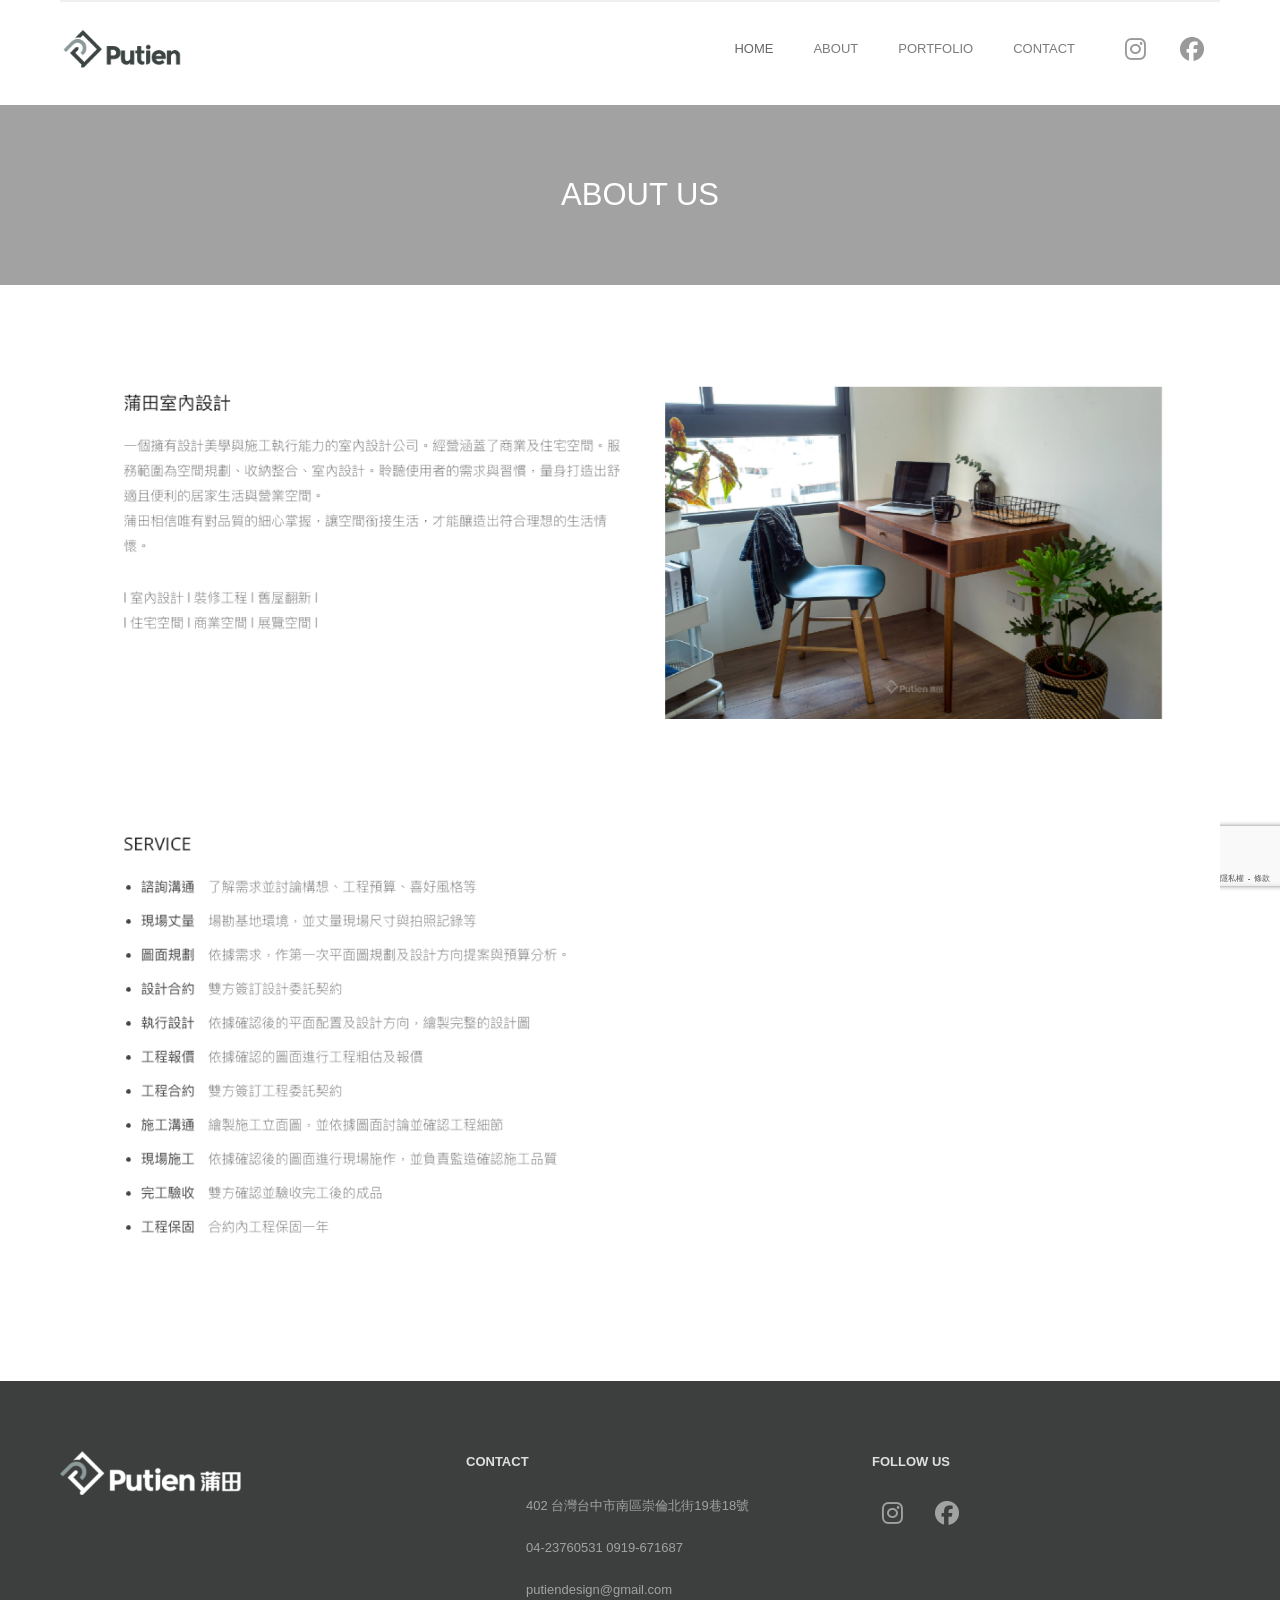
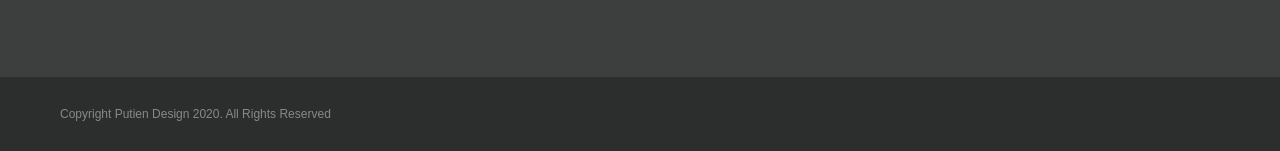
==== commit e7618eb4: "fix nav links and rwd" ====
--- a/about.html
+++ b/about.html
@@ -2322,8 +2322,11 @@
                 </h3>
               </div>
               <div class="be-wrap be-row clearfix">
-                <img src="putien_files/about.png" alt="蒲田、室內設計、裝修工程、統包工程、舊屋翻新、店面設計、住宅設計、商空設計、系統櫃、廚具、台中南區">
-              
+                <picture>
+                  <source media="(max-width: 767px)" srcset="putien_files/about_m.png" />
+                  <img src="putien_files/about.png" alt="蒲田、室內設計、裝修工程、統包工程、舊屋翻新、店面設計、住宅設計、商空設計、系統櫃、廚具、台中南區" />
+                </picture>
+
             </section>
           </div>
         </div>
